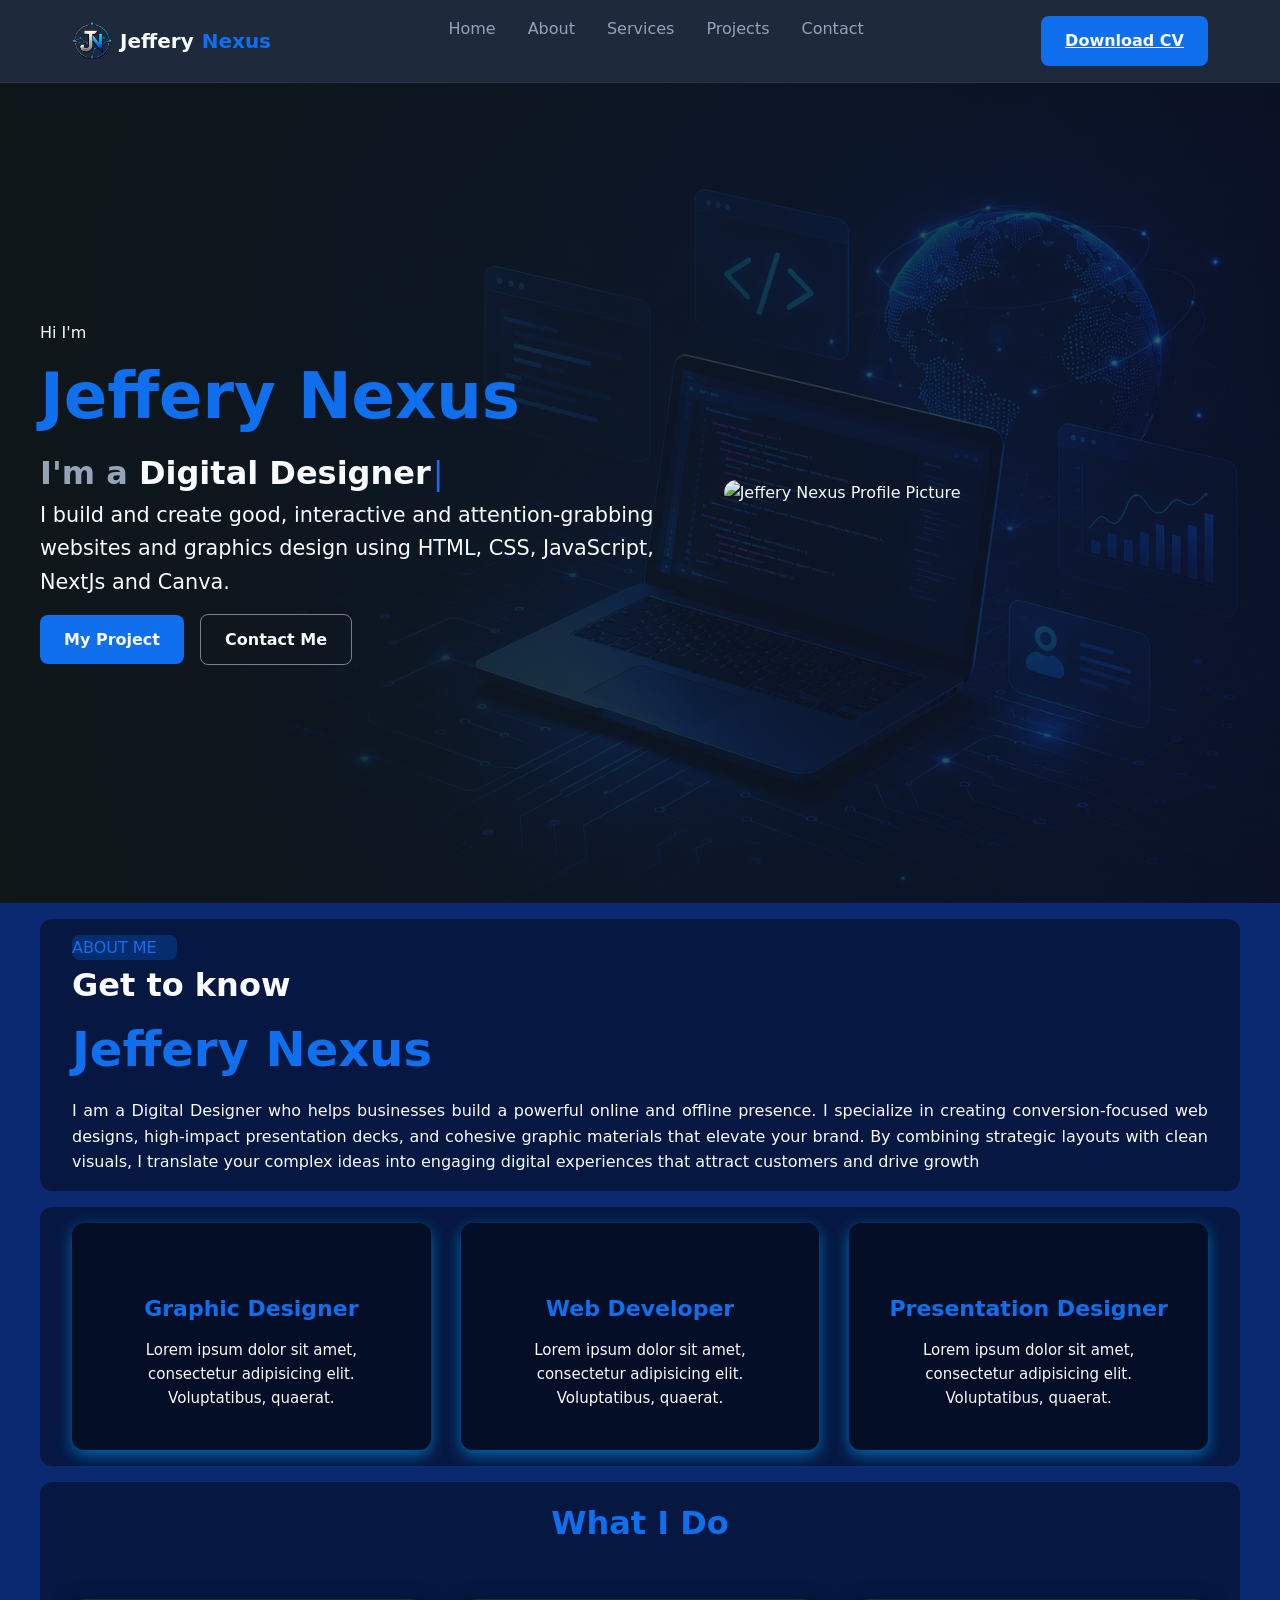
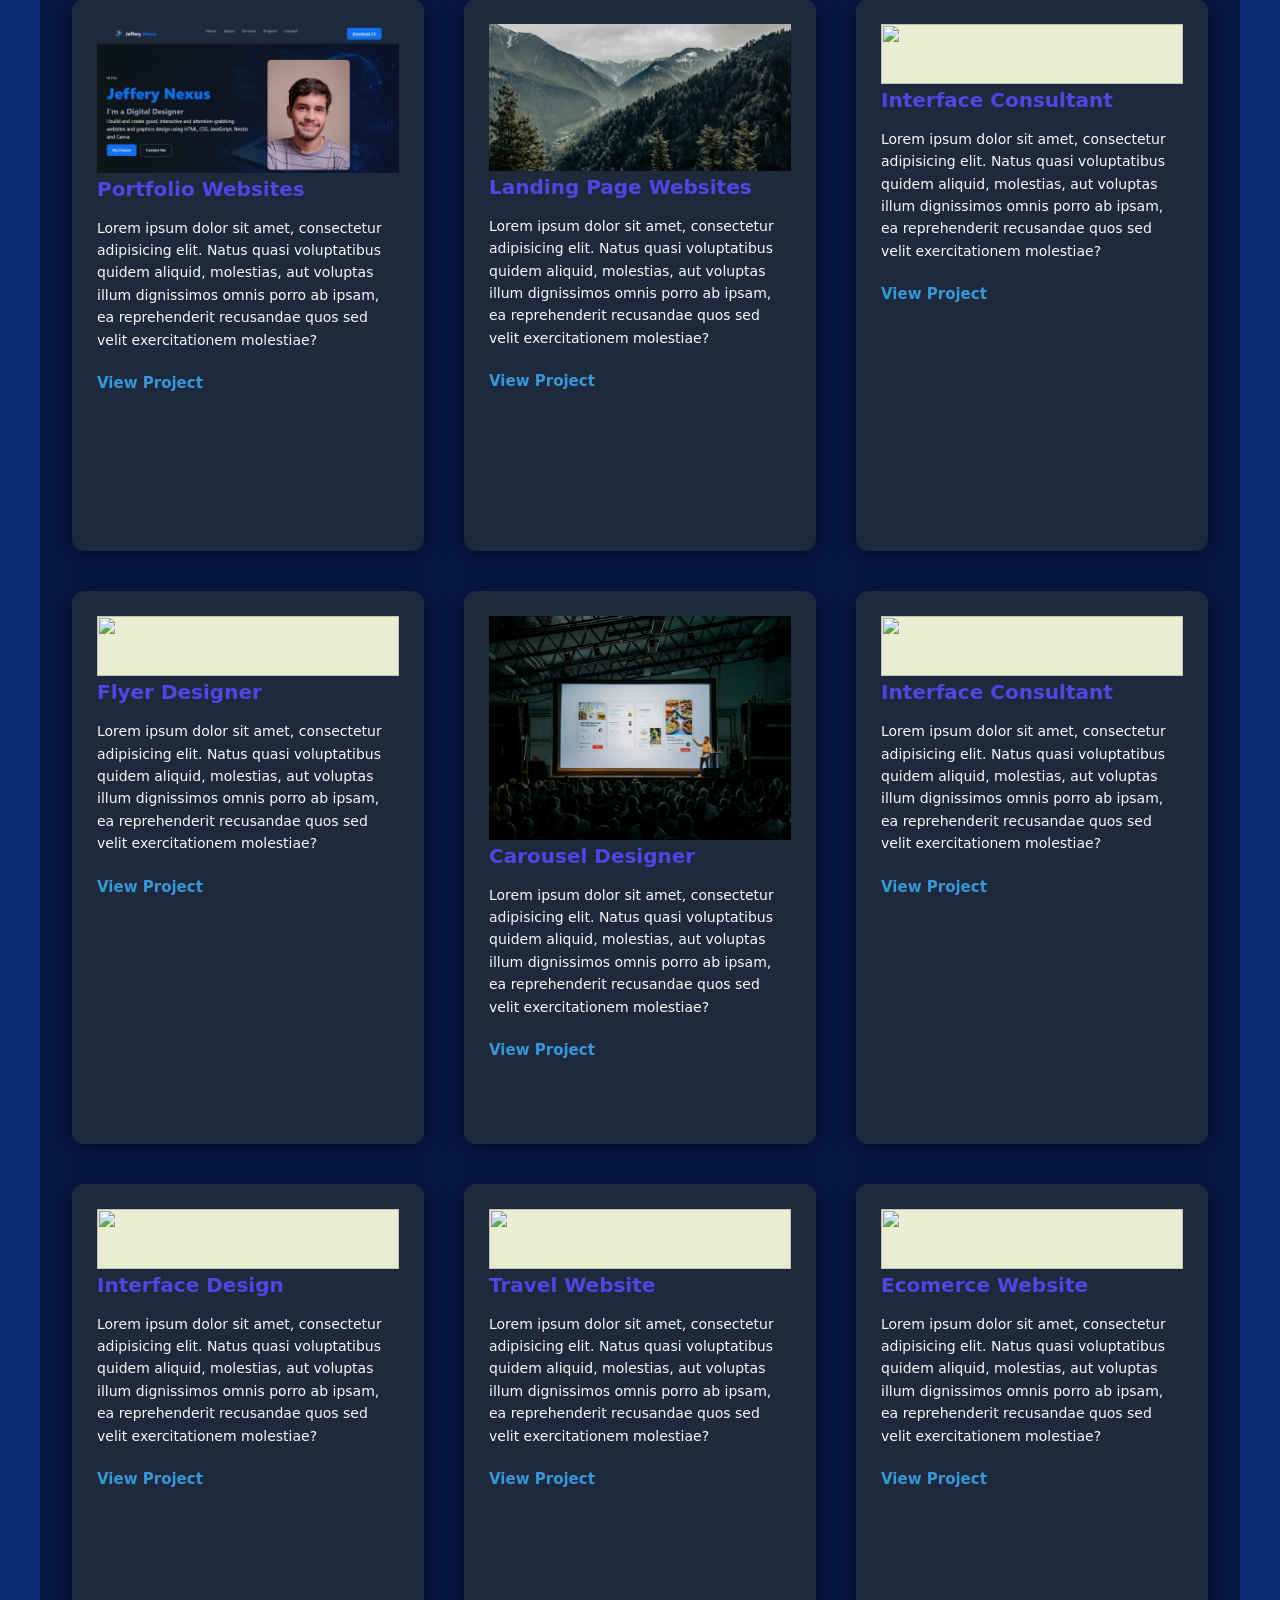
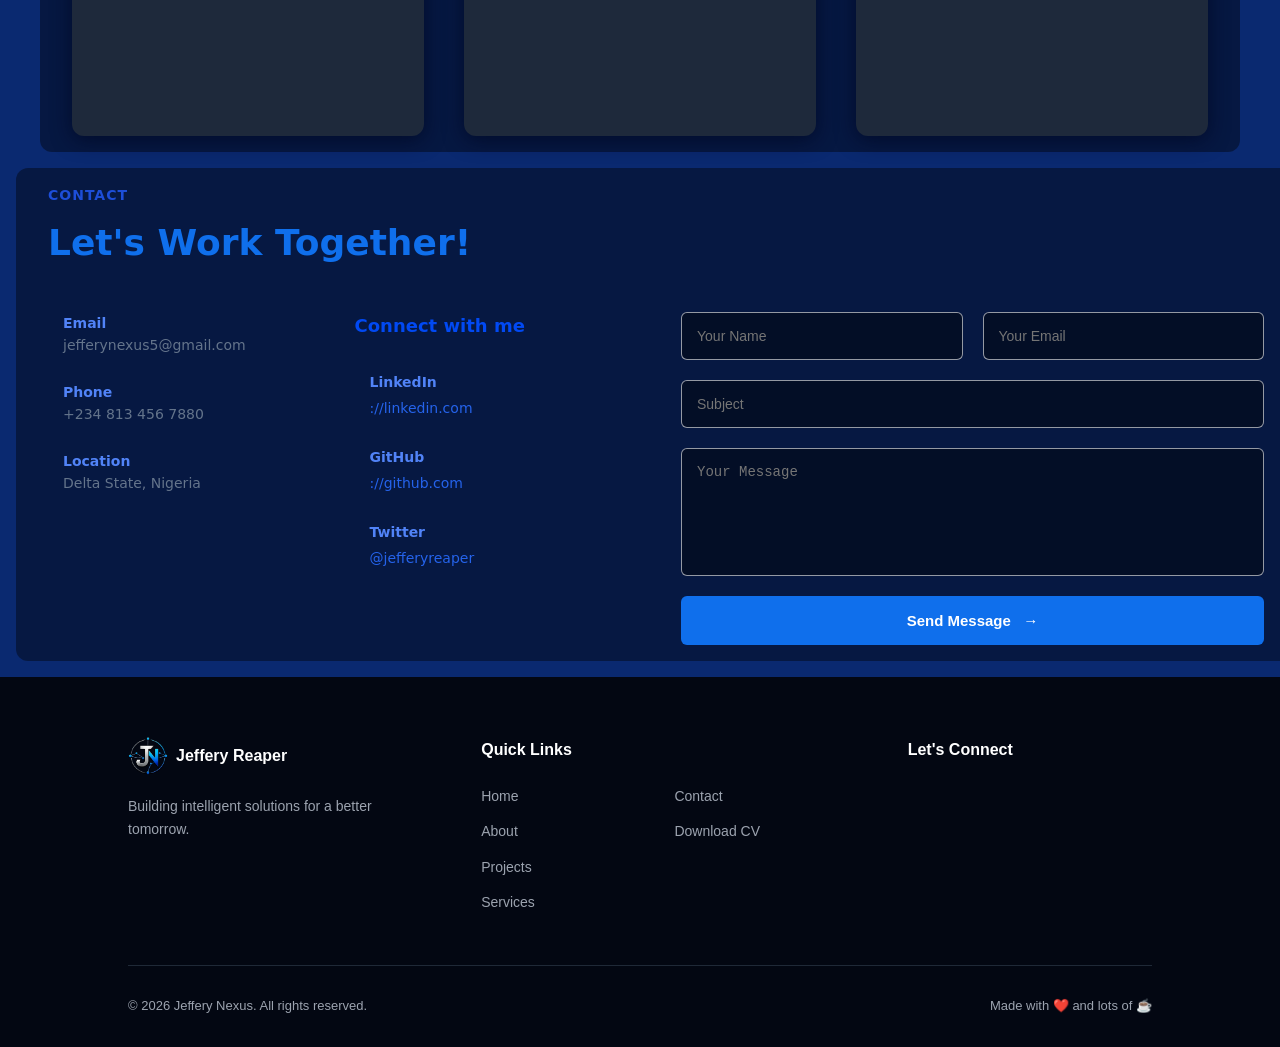
==== index.html @ 014e84b9 "Revise index.html with updated content and structure Updated the content of the index.html file to e" ====
<!DOCTYPE html>
<html lang="en">
<head>
    <meta charset="UTF-8">
    <meta name="viewport" content="width=device-width, initial-scale=1.0">
    <title>Jeffery Nexus</title>
        <link rel="stylesheet" href="https://cdnjs.cloudflare.com/ajax/libs/font-awesome/7.3.0/css/all.min.css
">
<link rel="stylesheet" href="style.css">
</head>
<body>
    <header>
        <div class="header-container">
        <div class="logo">
            <img src="img/logo1.png" alt="LOGO">Jeffery <span>Nexus</span>
        </div>
             <!-- Mobile Menu Toggle Button Trigger -->
            <button class="menu-toggle" id="menuToggle" aria-label="Toggle Navigation Menu">
                <i class="fa-solid fa-bars"></i>
            </button>
        <nav class="nav-wrapper" id="navWrapper">
            <ul class="nav-link">
                <li><a href="#hero">Home</a></li>
                <li><a href="#about">About</a></li>
                <li><a href="#service">Services</a></li>
                <li><a href="#projects">Projects</a></li>
                <li><a href="#contact">Contact</a></li>
            </ul>   
        </nav>
            <a href="#" class="cv">Download CV </a>
        </div>     
            
            
    </header>
    <main>
        <section class="hero-section" id="hero">
        <div class="hero-grid-container">
            <!-- LEFT SIDE: TEXT CONTENT -->
            <div class="hero-text-content">
            <span class="intro">Hi I'm</span> 
            <h1 class="author-name">Jeffery Nexus </h1>
            <h2 class="Profession">I'm a <span id="typewriter"></span><span class="cursor">|</span></h2>
            <p>I build and create good, interactive and attention-grabbing websites and graphics design using HTML, CSS, JavaScript, NextJs and Canva.</p>
        
    
            <!-- BUTTONS FOR CTA NAVIGATION -->
             <div class="hero-buttons">
             <a href="#projects"  class="btn btn-project">My Project</a>
             <a href="#contact"  class="btn btn-contact">Contact Me</a>
             </div></div>
            <!-- RIGHT SIDE: TEXT CONTENT -->

             <div class="hero-card">
                <img src="https://images.unsplash.com/photo-1719558027617-487090316845?q=80&w=580&auto=format&fit=crop&ixlib=rb-4.1.0&ixid=M3wxMjA3fDB8MHxwaG90by1wYWdlfHx8fGVufDB8fHx8fA%3D%3D" alt="Jeffery Nexus Profile Picture">
             </div>

        </div>
    </section>
        <section class="about" id="about">
            <div class="line">
            <span class="tag"><i class="fa-regular fa-user"></i>ABOUT ME</span></div>
            <h2 class="section-title">Get to know <br><span>Jeffery Nexus</span></h2>
            <p>I am a Digital Designer who helps businesses build a powerful online and offline presence. I specialize in creating conversion-focused web designs, high-impact presentation decks, and cohesive graphic materials that elevate your brand. By combining strategic layouts with clean visuals, I translate your complex ideas into engaging digital experiences that attract customers and drive growth</p>
        </section>

        <section class="services" id="service">
            <div class="service-container">
                <article class="service-card">
                    <i class="fa-solid fa-palette"></i>
                    <h3>Graphic Designer</h3>
                    <p>Lorem ipsum dolor sit amet, consectetur adipisicing elit. Voluptatibus, quaerat.</p>
                </article>
                <article class="service-card">
                    <i class="fa-solid fa-laptop-code"></i>
                    <h3>Web Developer</h3>
                    <p>Lorem ipsum dolor sit amet, consectetur adipisicing elit. Voluptatibus, quaerat.</p>
                </article>
                <article class="service-card">
                    <i class="fa-solid fa-file-powerpoint"></i>
                    <h3>Presentation Designer</h3>
                    <p>Lorem ipsum dolor sit amet, consectetur adipisicing elit. Voluptatibus, quaerat.</p>
                </article>
            </div>
        </section>
        <section class="project" id="projects">
            <h3 class="title">What I Do</h3>
            <div class="project-grid">
                <article class="card">
                    <div class="card-content">
                        <figure>
                            <img src="img/Screenshot 2026-07-24 133349.png" alt="presntaiton">
                        </figure>
                        <h3 class="content-title">Portfolio Websites</h3>
                        <p>Lorem ipsum dolor sit amet, consectetur adipisicing elit. Natus quasi voluptatibus quidem aliquid, molestias, aut voluptas illum dignissimos omnis porro ab ipsam, ea reprehenderit recusandae quos sed velit exercitationem molestiae?</p>
                        <a href="#">View Project</a>     
               
                </article>
                <article class="card">
                       <div class="card-content">
                        <figure>
                            <img src="img/mountain.jpg" alt="">
                        </figure>
                        <h3 class="content-title">Landing Page Websites</h3>
                        <p>Lorem ipsum dolor sit amet, consectetur adipisicing elit. Natus quasi voluptatibus quidem aliquid, molestias, aut voluptas illum dignissimos omnis porro ab ipsam, ea reprehenderit recusandae quos sed velit exercitationem molestiae?</p>
                        <a href="#">View Project</a>     
               </div>
                </article>
                <article class="card">
                       <div class="card-content">
                        <figure>
                            <img src="https://images.unsplash.com/photo-1553877522-43269d4ea984?q=80&w=1170&auto=format&fit=crop&ixlib=rb-4.1.0&ixid=M3wxMjA3fDB8MHxwaG90by1wYWdlfHx8fGVufDB8fHx8fA%3D%3D" alt="">
                        </figure>
                        <h3 class="content-title">Interface Consultant</h3>
                        <p>Lorem ipsum dolor sit amet, consectetur adipisicing elit. Natus quasi voluptatibus quidem aliquid, molestias, aut voluptas illum dignissimos omnis porro ab ipsam, ea reprehenderit recusandae quos sed velit exercitationem molestiae?</p>
                        <a href="#">View Project</a>     
               </div>
               </article>
                <article class="card">
                       <div class="card-content">
                        <figure>
                            <img src="https://images.unsplash.com/photo-1695634621295-8f83685a35bb?q=80&w=1170&auto=format&fit=crop&ixlib=rb-4.1.0&ixid=M3wxMjA3fDB8MHxwaG90by1wYWdlfHx8fGVufDB8fHx8fA%3D%3D" alt="">
                        </figure>
                        <h3 class="content-title">Flyer Designer</h3>
                        <p>Lorem ipsum dolor sit amet, consectetur adipisicing elit. Natus quasi voluptatibus quidem aliquid, molestias, aut voluptas illum dignissimos omnis porro ab ipsam, ea reprehenderit recusandae quos sed velit exercitationem molestiae?</p>
                        <a href="#">View Project</a>     
               </div>
               </article>
                <article class="card">
                       <div class="card-content">
                        <figure>
                            <img src="img/presentation.jpg" alt="">
                        </figure>
                        <h3 class="content-title">Carousel Designer</h3>
                        <p>Lorem ipsum dolor sit amet, consectetur adipisicing elit. Natus quasi voluptatibus quidem aliquid, molestias, aut voluptas illum dignissimos omnis porro ab ipsam, ea reprehenderit recusandae quos sed velit exercitationem molestiae?</p>
                        <a href="#">View Project</a>     
               </div>
               </article>
                <article class="card">
                       <div class="card-content">
                        <figure>
                            <img src="https://images.unsplash.com/photo-1559028012-481c04fa702d?q=80&w=736&auto=format&fit=crop&ixlib=rb-4.1.0&ixid=M3wxMjA3fDB8MHxwaG90by1wYWdlfHx8fGVufDB8fHx8fA%3D%3D" alt="">
                        </figure>
                        <h3 class="content-title">Interface Consultant</h3>
                        <p>Lorem ipsum dolor sit amet, consectetur adipisicing elit. Natus quasi voluptatibus quidem aliquid, molestias, aut voluptas illum dignissimos omnis porro ab ipsam, ea reprehenderit recusandae quos sed velit exercitationem molestiae?</p>
                        <a href="#">View Project</a>     
               </div>
               </article>
                <article class="card">
                       <div class="card-content">
                        <figure>
                            <img src="https://images.unsplash.com/photo-1559028012-481c04fa702d?q=80&w=736&auto=format&fit=crop&ixlib=rb-4.1.0&ixid=M3wxMjA3fDB8MHxwaG90by1wYWdlfHx8fGVufDB8fHx8fA%3D%3D" alt="">
                        </figure>
                        <h3 class="content-title">Interface Design</h3>
                        <p>Lorem ipsum dolor sit amet, consectetur adipisicing elit. Natus quasi voluptatibus quidem aliquid, molestias, aut voluptas illum dignissimos omnis porro ab ipsam, ea reprehenderit recusandae quos sed velit exercitationem molestiae?</p>
                        <a href="#">View Project</a>     
               </div>
               </article>
                <article class="card">
                       <div class="card-content">
                        <figure>
                            <img src="https://images.unsplash.com/photo-1501785888041-af3ef285b470?q=80&w=1170&auto=format&fit=crop&ixlib=rb-4.1.0&ixid=M3wxMjA3fDB8MHxwaG90by1wYWdlfHx8fGVufDB8fHx8fA%3D%3D" alt="">
                        </figure>
                        <h3 class="content-title">Travel Website</h3>
                        <p>Lorem ipsum dolor sit amet, consectetur adipisicing elit. Natus quasi voluptatibus quidem aliquid, molestias, aut voluptas illum dignissimos omnis porro ab ipsam, ea reprehenderit recusandae quos sed velit exercitationem molestiae?</p>
                        <a href="#">View Project</a>                   
                </div>
                </article>
                <article class="card">
                       <div class="card-content">
                        <figure>
                            <img src="https://images.unsplash.com/photo-1460925895917-afdab827c52f?q=80&w=815&auto=format&fit=crop&ixlib=rb-4.1.0&ixid=M3wxMjA3fDB8MHxwaG90by1wYWdlfHx8fGVufDB8fHx8fA%3D%3D" alt="">
                        </figure>
                        <h3 class="content-title">Ecomerce Website</h3>
                        <p>Lorem ipsum dolor sit amet, consectetur adipisicing elit. Natus quasi voluptatibus quidem aliquid, molestias, aut voluptas illum dignissimos omnis porro ab ipsam, ea reprehenderit recusandae quos sed velit exercitationem molestiae?</p>
                        <a href="#">View Project</a>     

</div>
                </article>
            </div>
        </section>

<!-- CONTACT SECTION -->
<section class="contact" id="contact">
    <div class="section-header">
        <span class="tag">CONTACT</span>
        <h2 class="section-title">Let's Work Together!</h2>
    </div>
    
    <div class="contact-grid-container">
        <!-- Left Side: Informational Blocks Matrix -->
        <div class="contact-info-grid">
            
            <!-- Column 1: Direct Channels -->
            <div class="info-column">
                <div class="info-block">
                    <i class="fa-solid fa-envelope"></i>
                    <div>
                        <h4>Email</h4>
                        <p>jefferynexus5@gmail.com</p>
                    </div>
                </div>
                <div class="info-block">
                    <i class="fa-solid fa-phone"></i>
                    <div>
                        <h4>Phone</h4>
                        <p>+234 813 456 7880</p>
                    </div>
                </div>
                <div class="info-block">
                    <i class="fa-solid fa-location-dot"></i>
                    <div>
                        <h4>Location</h4>
                        <p>Delta State, Nigeria</p>
                    </div>
                </div>
            </div>

            <!-- Column 2: Social Media Tracks -->
            <div class="info-column">
                <h3 class="cwm">Connect with me</h3>
                
                <div class="socials">
                    <i class="fa-brands fa-linkedin"></i>
                    <div>
                        <h4>LinkedIn</h4>
                        <a href="#">://linkedin.com</a>
                    </div>
                </div>
                <div class="socials">
                    <i class="fa-brands fa-github"></i>
                    <div>
                        <h4>GitHub</h4>
                        <a href="#">://github.com</a>
                    </div>
                </div>
                <div class="socials">
                    <i class="fa-brands fa-x-twitter"></i>
                    <div>
                        <h4>Twitter</h4>
                        <a href="#">@jefferyreaper</a>
                    </div>
                </div>
            </div>

        </div>

        <!-- Right Side: Contact Form Grid -->
        <form class="contact-form" action="">
            <div class="form-row-half">
                <input type="text" placeholder="Your Name" required>
                <input type="email" placeholder="Your Email" required>
            </div>
            <input type="text" placeholder="Subject" required>
            <textarea name="message" rows="6" placeholder="Your Message" required></textarea>
            <button type="submit" class="send-btn">Send Message &nbsp; →</button>
        </form>
    </div>
</section>
    </main>
<footer class="main-footer">
    <div class="footer-container">
        
        <!-- Footer Column 1: Branding -->
        <div class="footer-col branding">
            <h3 class="footer-logo"><img src="img/logo1.png" alt=""> Jeffery Reaper</h3>
            <p>Building intelligent solutions for a better tomorrow.</p>
        </div>

        <!-- Footer Column 2: Internal Quick Links Grid Map -->
        <div class="footer-col links">
            <h3>Quick Links</h3>
            <div class="links-grid">
                <ul>
                    <li><a href="#hero">Home</a></li>
                    <li><a href="#about">About</a></li>
                    <li><a href="#projects">Projects</a></li>
                    <li><a href="#service">Services</a></li>
                </ul>
                <ul>
  
                    <li><a href="#contact">Contact</a></li>
                    <li><a href="#cv">Download CV</a></li>
                </ul>
            </div>
        </div>

        <!-- Footer Column 3: Let's Connect Social Cluster -->
        <div class="footer-col connect">
            <h3>Let's Connect</h3>
            <div class="footer-socials">
                <a href="#"><i class="fa-brands fa-github"></i></a>
                <a href="#"><i class="fa-brands fa-linkedin"></i></a>
                <a href="#"><i class="fa-brands fa-x-twitter"></i></a>
                <a href="#"><i class="fa-brands fa-instagram"></i></a>
            </div>
        </div>

    </div>

    <!-- Footer Copyright Bottom Banner -->
    <div class="footer-bottom">
        <p>&copy; 2026 Jeffery Nexus. All rights reserved.</p>
        <p>Made with <span class="heart">❤️</span> and lots of <span class="coffee">☕</span></p>
    </div>
</footer>
     <script src="script.js" defer></script>
</body>
</html>
---- style.css ----
@import url('https://fonts.googleapis.com/css2?family=Open+Sans:ital,wght@0,300..800;1,300..800&family=Orbitron:wght@400..900&family=Playwrite+NZ+Basic:wght@100..400&display=swap');
:root{
 /* Colors (Neutral background, card surfaces, and a vibrant primary accent) */
    --bg-color: #0a2970;        /* Deep modern slate background */
    --card-bg: #1e293b;         /* Slightly lighter slate for cards & containers */
    --text-main: #f8fafc;       /* Crisp white/off-white for headings */
    --text-muted: #94a3b8;      /* Muted gray for body text */
    --primary: #0f6fec;         /* Vibrant indigo accent for buttons & links */
    --primary-hover: #4f46e5;   /* Darker indigo when hovering */
    --accent: #22c55e;          /* Success green for feedback states */
    
    /* Borders & Shadows */
    --radius-sm: 8px;
    --radius-md: 12px;
    --radius-lg: 16px;
    --shadow-subtle: 0 4px 6px -1px rgb(0 0 0 / 0.1), 0 2px 4px -2px rgb(0 0 0 / 0.1);
    --shadow-lg: 0 20px 25px -5px rgb(0 0 0 / 0.3), 0 8px 10px -6px rgb(0 0 0 / 0.3);

    /* Typography */
    --font-sans: system-ui, -apple-system, BlinkMacSystemFont, 'Segoe UI', Roboto, Oxygen, Ubuntu, Cantarell, sans-serif;
}
* {
    box-sizing: border-box;
    margin: 0;
    padding: 0;
}

html {
    scroll-behavior: smooth; /* Makes clicking nav links scroll smoothly down the page */
}

body {
    background-color: var(--bg-color);
    color: var(--text-main);
    font-family: var(--font-sans);
    line-height: 1.6;

}
header{
    background-color: var(--card-bg);
    border-bottom: 1px solid rgba(255, 255, 255, 0.05);
    position: sticky;
    top: 0;
    z-index: 1000;
}

.header-container{
    max-width: 1200px;
    margin: 0 auto;
    padding: 1rem 2rem;
    display: flex;
    justify-content: space-between;
}
.logo{
    display: flex;
    align-items: center;
    gap: 0.5rem;
    font-weight: 700;
    font-size: 1.25rem;
    color: var(--text-main);
    text-decoration: none;
}
.logo span{
    color: var(--primary);
}
.logo img{
    width: 40px;
    height: auto;
}

/* NAVIGATION LINKS*/
.nav-link{
    display: flex;
    list-style: none;
    gap: 2rem;
}
.nav-link a{
    color: var(--text-muted);
    text-decoration: none;
    font-weight: 500;
    transition: color 0.2s ease;
}
.nav-link a:hover {
    color: var(--text-main);
}
.menu-toggle {
    display: none;
    background: none;
    border: none;
    color: var(--text-main);
    font-size: 1.5rem;
    cursor: pointer;
}

.cv, .btn{
    display: inlline-flex;
    align-items: center;
    justify-content: center;
    background-color: var(--primary);
    color: var(--text-main);
    font-weight: 600;
    padding: 0.75rem 1.5rem;
    border-radius: var(--radius-sm);
    border: none;
    cursor: pointer;
    transition: background-color 0.2s ease;

}
.btn a{
    text-decoration: none;
}
.cv:hover, .btn:hover{
    background-color: var(--primary-hover);
}
.cv:active, .btn:active{
    transform: scale(0.98);
}

.hero-section{
    position: relative;
    padding: 6rem 2rem;
    max-width: 100%;
    min-height: calc(100vh - 80px);
    width: 100%;
    display: flex;
    align-items: center;
    justify-content: center;
    background-image: linear-gradient(to right, rgba(15, 23, 24, 0.95),
    rgba(15, 23, 42, 0.7)),url(/img/file_000000007c8071f4ab985bf1a651b1d1.png);
    background-size: cover;
    background-position: center right;
    background-repeat: no-repeat;
}
.hero-grid-container{
    max-width: 1200px;
    display: grid;
    grid-template-columns: 1.2fr 1fr;
    gap: 4rem;
    align-items: center;
    width: 100%;
    z-index: 1;
}

.hero-card img{
    width: 100%;
    max-width: 350px;
    height: auto;
    border-radius: var(--radius-lg);
    object-fit: cover;
}
/* .hero-content{
    pad
} */

.hero-text-content .intro{
    
    font-size: 1rem;
}
.hero-text-content h1{
    color: var(--primary);
    font-size: 4rem;
    font-weight: 900;
}
.hero-text-content h2{
    color: var(--text-muted);
    font-size: 2rem;
}
.hero-text-content p{
    color: var(--text-main);
    font-size: 1.3rem;
    margin-bottom: 15px;
}
.hero-buttons{
    display: flex;
    align-items: center;
    gap: 1rem;
} 
.hero-buttons .btn{
    text-decoration: none;
}
.btn-contact{
    background-color: transparent;
    border: 1px solid rgba(255, 255, 255, 0.45);
}
/* TYPEWRITER ELEMENT STYLE HOOKS */
#typewriter {
    color: var(--text-main);
    font-weight: 700;
}

.cursor {
    color: var(--primary);
    font-weight: 400;
    margin-left: 2px;
    animation: blink 0.7s infinite;
}

@keyframes blink {
    0%, 100% { opacity: 1; }
    50% { opacity: 0; }
}

.about{

    /* FIX 1: Use max-width with calc to safely subtract margins on mobile, preventing overflow */
    width: calc(100% - 2rem); 
    max-width: 1200px;
    
    /* FIX 2: Changed from '1rem' to '1rem auto' to center the section on desktop screens */
    margin: 1rem auto; 
    
    /* Removed 'justify-content: center' because it has no effect on standard block elements */
    padding: 1rem 2rem;
    background-color: rgba(0, 0, 0, 0.411);
    border-radius: var(--radius-md);
    position: relative;


}
.line{
    background-color: #046df742;
    width: 105px;
    justify-content: center;
    border-radius: var(--radius-sm);
}
.about .tag
{
    color: var(--primary);
    display: inline;
    position: relative;
    gap: 10px;
    align-items: center;
    text-align: center;
    font-weight: 500;
}
.section-title{
    margin-bottom: 10px;
    font-size: 2rem;
    font-weight: 800;
}
.section-title span{
    color: var(--primary);
    font-size: 3rem;
}
.about p{
    text-align: justify;
}
/* 1. Services Section Container Box */
.services {
    /* FIX 1: Use max-width with calc to safely subtract margins on mobile, preventing overflow */
    width: calc(100% - 2rem); 
    max-width: 1200px;
    
    /* FIX 2: Changed from '1rem' to '1rem auto' to center the section on desktop screens */
    margin: 1rem auto; 
    
    /* Removed 'justify-content: center' because it has no effect on standard block elements */
    padding: 1rem 2rem;
    background-color: rgba(0, 0, 0, 0.411);
    border-radius: var(--radius-md);
    position: relative;
}


/* 2. CSS Grid Container Configuration */
.service-container {
    display: grid;
    /* Automatically builds 3 columns, dropping down to minimum 280px widths */
    grid-template-columns: repeat(auto-fit, minmax(280px, 1fr));
    gap: 30px; /* Spacious uniform separation gutter between grid cells */
    max-width: 1200px;
    margin: 0 auto; /* Centers the whole grid section block horizontally */
}

/* 3. Individual Service Card Track Cell Styling */
.service-card {
    background-color: rgba(0, 0, 0, 0.411);
    padding: 40px 30px;
    border-radius: 12px;
    text-align: center;
    box-shadow: 0 5px 15px rgba(0, 162, 255, 0.575); /* Soft, modern element depth shadow */
    transition: transform 0.3s ease, box-shadow 0.3s ease;
}

/* Elevates card smoothly on focus/cursor presence */
.service-card:hover {
    transform: translateY(-8px);
    box-shadow: 0 10px 25px rgba(0, 0, 0, 0.1);
}

/* 4. FontAwesome Vector Icon Styling Inside Grid Cell */
.service-card i {
    font-size: 40px;
    color: #3498db; /* Elegant professional blue brand color */
    margin-bottom: 20px;
    display: inline-block;
}

/* 5. Typography Formatting Inside Grid Elements */
.service-card h3 {
    font-size: 22px;
    color: var(--primary);
    margin-bottom: 12px;
    font-weight: 600;
}

.service-card p {
    font-size: 15px;
    color: var(--text-main);
    line-height: 1.6;
}

/* 1. Main Project Section Layout wrapper */
.project {

    /* FIX 1: Use max-width with calc to safely subtract margins on mobile, preventing overflow */
    width: calc(100% - 2rem); 
    max-width: 1200px;
    
    /* FIX 2: Changed from '1rem' to '1rem auto' to center the section on desktop screens */
    margin: 1rem auto; 
    
    /* Removed 'justify-content: center' because it has no effect on standard block elements */
    padding: 1rem 2rem;
    background-color: rgba(0, 0, 0, 0.411);
    border-radius: var(--radius-md);
    position: relative;

}

/* 2. Main Title Text Frame */
.project .title {
    font-size: 32px;
    color: var(--primary);
    text-align: center;
    margin-bottom: 50px;
    position: relative;
}

/* 3. The 3-Column Image Grid Blueprints */
.project-grid {
    display: grid;
    /* Arranges a flawless 3-column matrix that auto-fits down to mobile widths */
    grid-template-columns: repeat(auto-fit, minmax(280px, 1fr));
    gap: 40px; 
}

/* 4. Structural Grid Card Frame */
.card {
    background-color: var(--card-bg);
    border-radius: 12px;
    overflow: hidden; /* Clips image corners neatly to the card container framework */
    box-shadow: 0 4px 20px rgba(1, 9, 37, 0.808);
    transition: transform 0.3s ease, box-shadow 0.3s ease;
}

.card:hover {
    transform: translateY(-8px);
    box-shadow: 0 12px 30px rgba(0, 162, 255, 0.575);
}

/* 5. Image & Media Box Styling */
.card figure {
    width: 100%;
    height: 280px; /* Gives all placeholder images a locked uniform dimension footprint */
    background-color: #eaedd0; /* Clean fall-back colored frame till links are inserted */
    margin: 0;
    /* overflow: hidden; */
}

.card figure img {
    width: 100%;
    height: 100%;
    object-fit: cover; /* Keeps imagery from warping or stretching disproportionately */
}

/* 6. Content Alignment Elements Block */
.card-content {
    padding: 25px;
    display: flex;
    flex-direction: column;
    height: calc(100% - 220px); /* Subtracts image framework block height constraints */
}

.card-content .content-title {
    font-size: 20px;
    color: var(--primary-hover);
    margin-bottom: 12px;
}

.card-content p {
    font-size: 14px;
    color: var(--text-main);
    line-height: 1.6;
    margin-bottom: 20px;
    flex-grow: 1; /* Pushes the 'View Project' CTA links down cleanly into uniform alignments */
}

/* 7. Anchor CTA Link Formatting Rules */
.card-content a {
    display: inline-block;
    color: #3498db;
    text-decoration: none;
    font-weight: 600;
    font-size: 15px;
    align-self: flex-start;
    transition: color 0.2s ease, padding-left 0.2s ease;
}

.card-content a:hover {
    color: #1abc9c;
    padding-left: 5px; /* Subtle modern anchor slider shift animations on cursor hover */
}

/* ==========================================================================
   CONTACT SECTION LAYOUT BLUEPRINTS (CSS GRID)
   ========================================================================== */
.contact {
    width: 100%;
    padding: 1rem 2rem;
    background-color: rgba(0, 0, 0, 0.411);
    border-radius: var(--radius-md);
    justify-content: center;
    position: relative;
    margin: 1rem;
}

.section-header {
    margin-bottom: 40px;
}

.section-header .tag {
    color: #1d4ed8; /* Blue brand marker tag */
    font-weight: 700;
    font-size: 14px;
    letter-spacing: 1px;
    display: block;
    margin-bottom: 8px;
}

.section-header .section-title {
    font-size: 36px;
    color: var(--primary);
    font-weight: 700;
}

/* Base Two-Column Contact Split Grid */
.contact-grid-container {
    display: grid;
    grid-template-columns: 1fr 1fr;
    gap: 50px;
    align-items: start;
}

/* Left Informational Content Track Layout matrix */
.contact-info-grid {
    display: grid;
    grid-template-columns: 1fr 1fr;
    gap: 30px;
}

.info-column {
    display: flex;
    flex-direction: column;
    gap: 25px;
}

.info-column .cwm {
    font-size: 18px;
    color: #0149f3;
    font-weight: 600;
    margin-bottom: 5px;
}

/* Individual info block row item styles */
.info-block, .socials {
    display: grid;
    grid-template-columns: auto 1fr;
    gap: 15px;
    align-items: start;
}

.info-block i, .socials i {
    font-size: 18px;
    color: #1d4ed8;
    margin-top: 3px;
}

.info-block h4, .socials h4 {
    font-size: 14px;
    color: #5183f7;
    font-weight: 600;
    margin-bottom: 2px;
}

.info-block p, .socials a {
    font-size: 14px;
    color: #64748b;
    text-decoration: none;
    line-height: 1.4;
}

.socials a {
    color: #2563eb;
    word-break: break-all;
}

/* Right Side Contact Form Box Styling Rules */
.contact-form {
    display: grid;
    gap: 20px;
}

/* Handles Name and Email running next to each other */
.form-row-half {
    display: grid;
    grid-template-columns: 1fr 1fr;
    gap: 20px;
}

.contact-form input, 
.contact-form textarea {
    width: 100%;
    padding: 15px;
    border: 1px solid rgba(255, 255, 255, 0.575);
    border-radius: 6px;
    background-color: rgba(0, 0, 0, 0.411);
    font-size: 14px;
    color: #8d99af;
    outline: none;
    transition: border-color 0.2s;
}

.contact-form input:focus, 
.contact-form textarea:focus {
    border-color: #2563eb;
}

.contact-form textarea {
    resize: none;
}

/* Dynamic Primary Accent Interaction Action Button CSS Track */
.send-btn {
    background-color: var(--primary);
    color: #ffffff;
    border: none;
    padding: 16px;
    font-size: 15px;
    font-weight: 600;
    border-radius: 6px;
    cursor: pointer;
    transition: background-color 0.2s;
}

.send-btn:hover {
    background-color: var(--primary-hover);
}


/* ==========================================================================
   DARK MODERN FOOTER MATRIX BLUEPRINT
   ========================================================================== */
.main-footer {
    background-color: #030712; /* Rich dark backdrop */
    color: #9ca3af;
    padding: 60px 10% 30px 10%;
    font-family: 'Segoe UI', Tahoma, Geneva, Verdana, sans-serif;
}

/* 3-Column Top Footer Component Block Grid Layout */
.footer-container {
    display: grid;
    grid-template-columns: 1.2fr 1.5fr 1fr;
    gap: 60px;
    border-bottom: 1px solid #1f2937;
    padding-bottom: 40px;
}

.footer-col h3 {
    color: #ffffff;
    font-size: 16px;
    font-weight: 600;
    margin-bottom: 20px;
}

/* Branding Content Block Styles */
.footer-logo {
    display: flex;
    align-items: center;
    gap: 0.5rem;
    font-weight: 700;
    font-size: 1.5rem;
    color: var(--text-main);
    text-decoration: none;

}

.footer-logo img {
    width: 40px;
    height: auto;
}

.branding p {
    font-size: 14px;
    line-height: 1.6;
    max-width: 250px;
}

/* Quick links split layout grid column framework block tracking */
.links-grid {
    display: grid;
    grid-template-columns: 1fr 1fr;
    gap: 20px;
}

.links-grid ul {
    list-style: none;
    padding: 0;
    margin: 0;
}

.links-grid li {
    margin-bottom: 10px;
}

.links-grid a {
    color: #9ca3af;
    text-decoration: none;
    font-size: 14px;
    transition: color 0.2s;
}

.links-grid a:hover {
    color: #ffffff;
}

/* Social link buttons cluster rules spacing layout components tracking */
.footer-socials {
    display: flex;
    gap: 20px;
}

.footer-socials a {
    color: #9ca3af;
    font-size: 20px;
    transition: color 0.2s;
}

.footer-socials a:hover {
    color: #ffffff;
}

/* Bottom copyrights section text ribbon design styles */
.footer-bottom {
    display: flex;
    justify-content: space-between;
    align-items: center;
    padding-top: 30px;
    font-size: 13px;
}

.footer-bottom .heart {
    color: #ef4444;
}


/* ==========================================================================
   RESPONSIVE LAYOUT OVERRIDES (MEDIA QUERIES)
   ========================================================================== */
/* ==========================================================================
   CLEANED & UNIFIED RESPONSIVE BREAKPOINTS
   ========================================================================== */

/* 1. TABLETS AND SMALL DESKTOPS (1024px and down) */
@media (max-width: 1024px) {
    .hero-grid-container {
        gap: 2rem;
        grid-template-columns: 1.1fr 1fr;
    }

    .hero-text-content h1 {
        font-size: 3rem;
    }

    .hero-text-content h2 {
        font-size: 1.75rem;
    }
}

/* 2. MEDIUM TABLETS & LARGE MOBILE PHONES (968px and down) */
@media (max-width: 968px) {
    .contact-grid-container {
        grid-template-columns: 1fr; /* Stacks contact form below details cards */
        gap: 40px;
    }
}

/* 3. MOBILE DEVICES / PORTRAIT MODE (768px and down) */
@media (max-width: 768px) {
    /* Header, Logo, and Layout Padding Adjustments */
    .header-container {
        padding: 1rem;
    }

    .cv { 
        display: none; /* Safely hides desktop layout button track */
    } 
    
    .menu-toggle { 
        display: block; /* Reveals structural vector mobile burger trigger button */
    }

    /* Fixed Navigation Drawer Wrapper Configuration */
    .nav-wrapper {
        position: absolute;
        top: 100%;
        left: 0;
        width: 100%;
        background-color: var(--card-bg);
        display: none; /* Keeps mobile panel hidden until JavaScript inserts active tag */
        padding: 2rem;
        border-bottom: 1px solid rgba(255, 255, 255, 0.1);
        box-shadow: var(--shadow-lg);
    }

    /* Fixed: Displays nav structure cleanly when hamburger script toggles class active */
    .nav-wrapper.active { 
        display: block; 
    }
    
    /* Fixed: Replaced display: none with column flow to make mobile layout list look natural */
    .nav-link {
        display: flex;
        flex-direction: column; 
        align-items: center;
        gap: 1.5rem;
        padding: 0;
    }

    /* Hero Layout Structural Stack Overrides */
    .hero-section { 
        padding: 4rem 1rem; 
        min-height: auto; 
    }
    
    .hero-grid-container {
        grid-template-columns: 1fr; /* Linearizes hero side columns */
        text-align: center;
        gap: 3rem;
    }
    
    .hero-card {
        display: flex;
        justify-content: center;
    }

    .hero-buttons { 
        justify-content: center; 
    }
    
    .hero-text-content h1 { 
        font-size: 2.5rem; 
    }

    .hero-text-content h2 { 
        font-size: 1.6rem; 
    }

    /* Main Sections Safety Borders Layout Constraints Setup */
    .about, .services, .project, .contact {
        margin: 1rem auto;
        padding: 1.5rem 1rem;
        max-width: calc(100% - 2rem);
    }
}

/* 4. SMALL MOBILE LANDSCAPES (640px and down) */
@media (max-width: 640px) {
    .footer-container {
        grid-template-columns: 1fr; /* Compresses grid footer blocks cleanly downward */
        gap: 30px;
    }
    .footer-bottom {
        flex-direction: column;
        gap: 10px;
        text-align: center;
    }
}

/* 5. SMALL MOBILE PHONES / DETAILED VIEWPORTS (520px and down) */
@media (max-width: 520px) {
    .header-container {
        flex-direction: column;
        align-items: center;
        gap: 1rem;
    }

    .nav-link {
        width: 100%;
        justify-content: center;
    }

    .contact-info-grid {
        grid-template-columns: 1fr; /* Drops internal card pairs inline lists */
        gap: 25px;
    }

    .form-row-half {
        grid-template-columns: 1fr; /* Prevents Name and Email columns from collapsing sideways */
        gap: 20px;
    }

    /* Typography Balance Scaling Updates */
    .hero-text-content h1 { font-size: 2.2rem; }
    .hero-text-content p { font-size: 1.1rem; }
    
    .section-title { font-size: 1.6rem; }
    .section-title span { font-size: 2.2rem; }
}

/* 6. ULTRA-LIGHT VIEWPORTS AND COMPACT SMARTPHONES (480px and down) */
@media (max-width: 480px) {
    .hero-text-content h1 { 
        font-size: 2rem; 
    }
    
    .hero-text-content h2 { 
        font-size: 1.3rem; 
    }
    
    .hero-buttons { 
        flex-direction: column; 
        width: 100%; 
    }
    
    .hero-buttons .btn,
    .cv, .btn-contact { 
        width: 100%; /* Stretches buttons cleanly to edges */
        display: flex;
    }
}
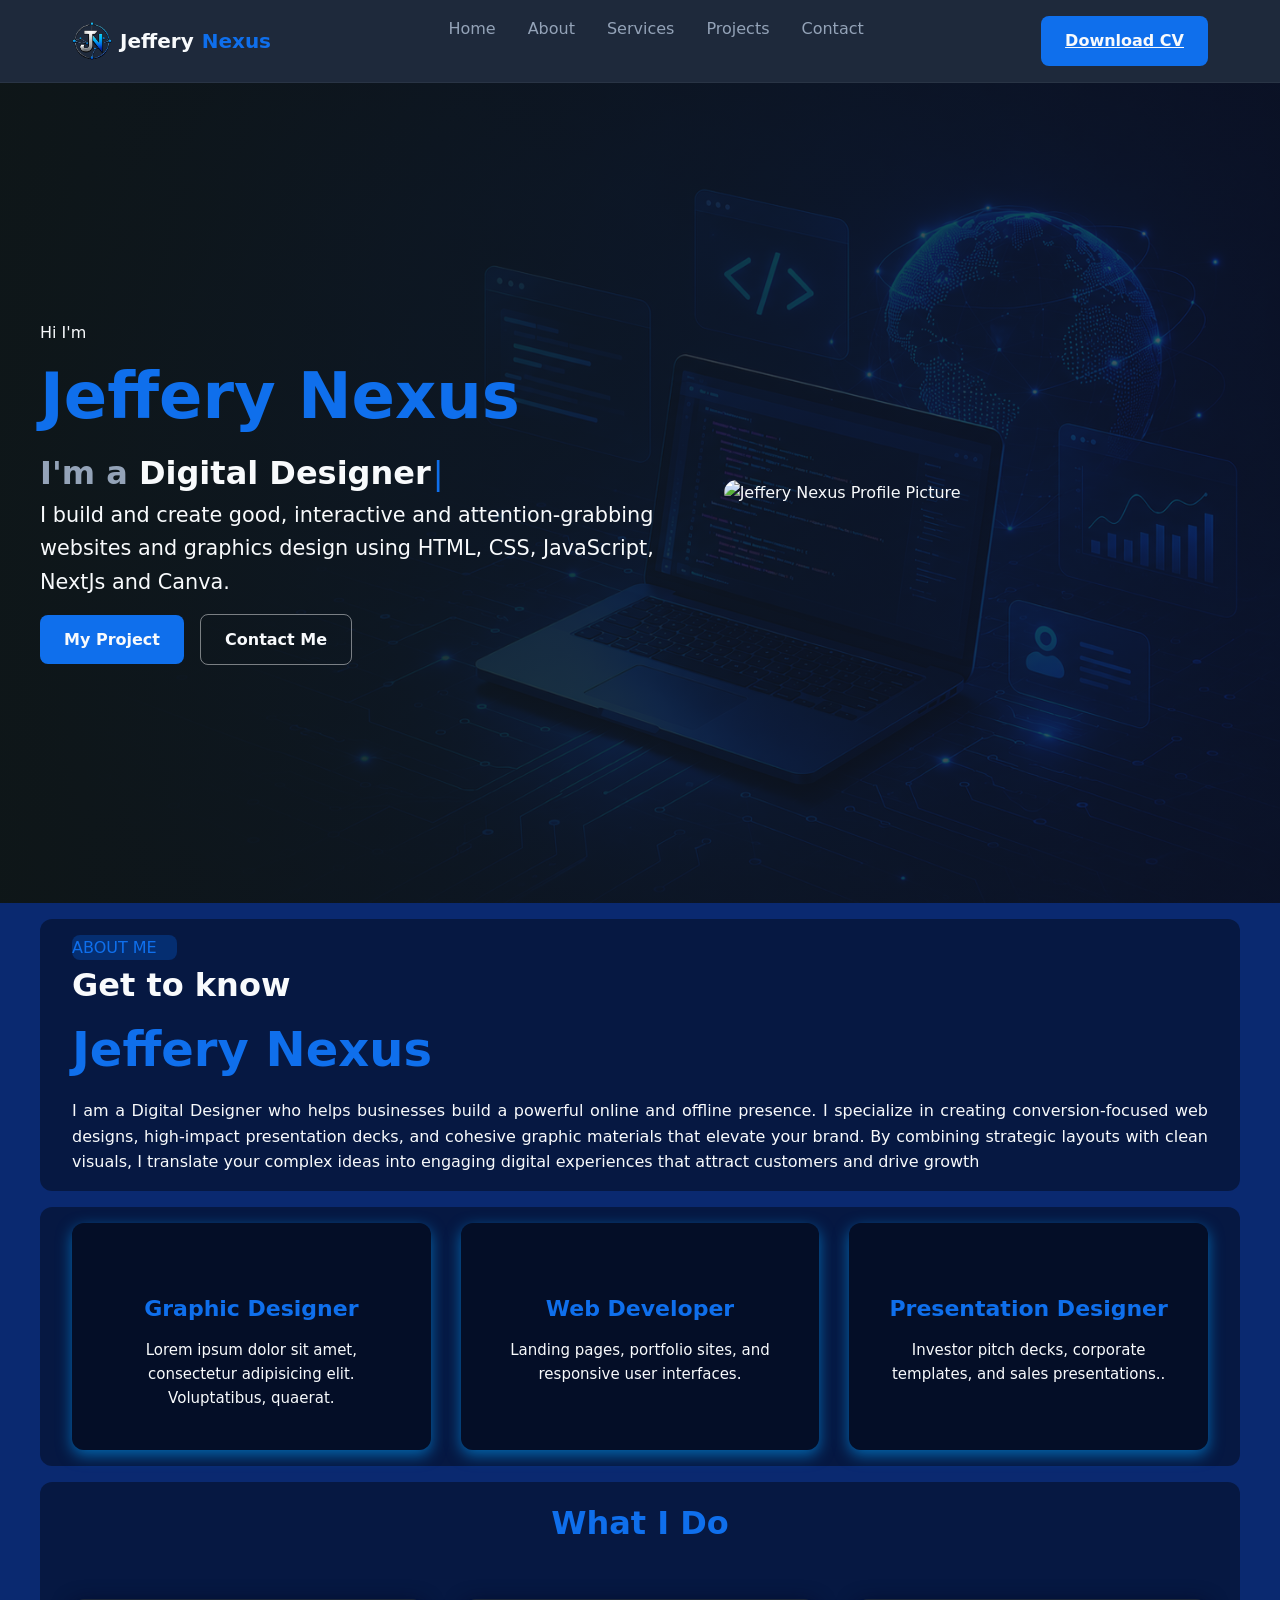
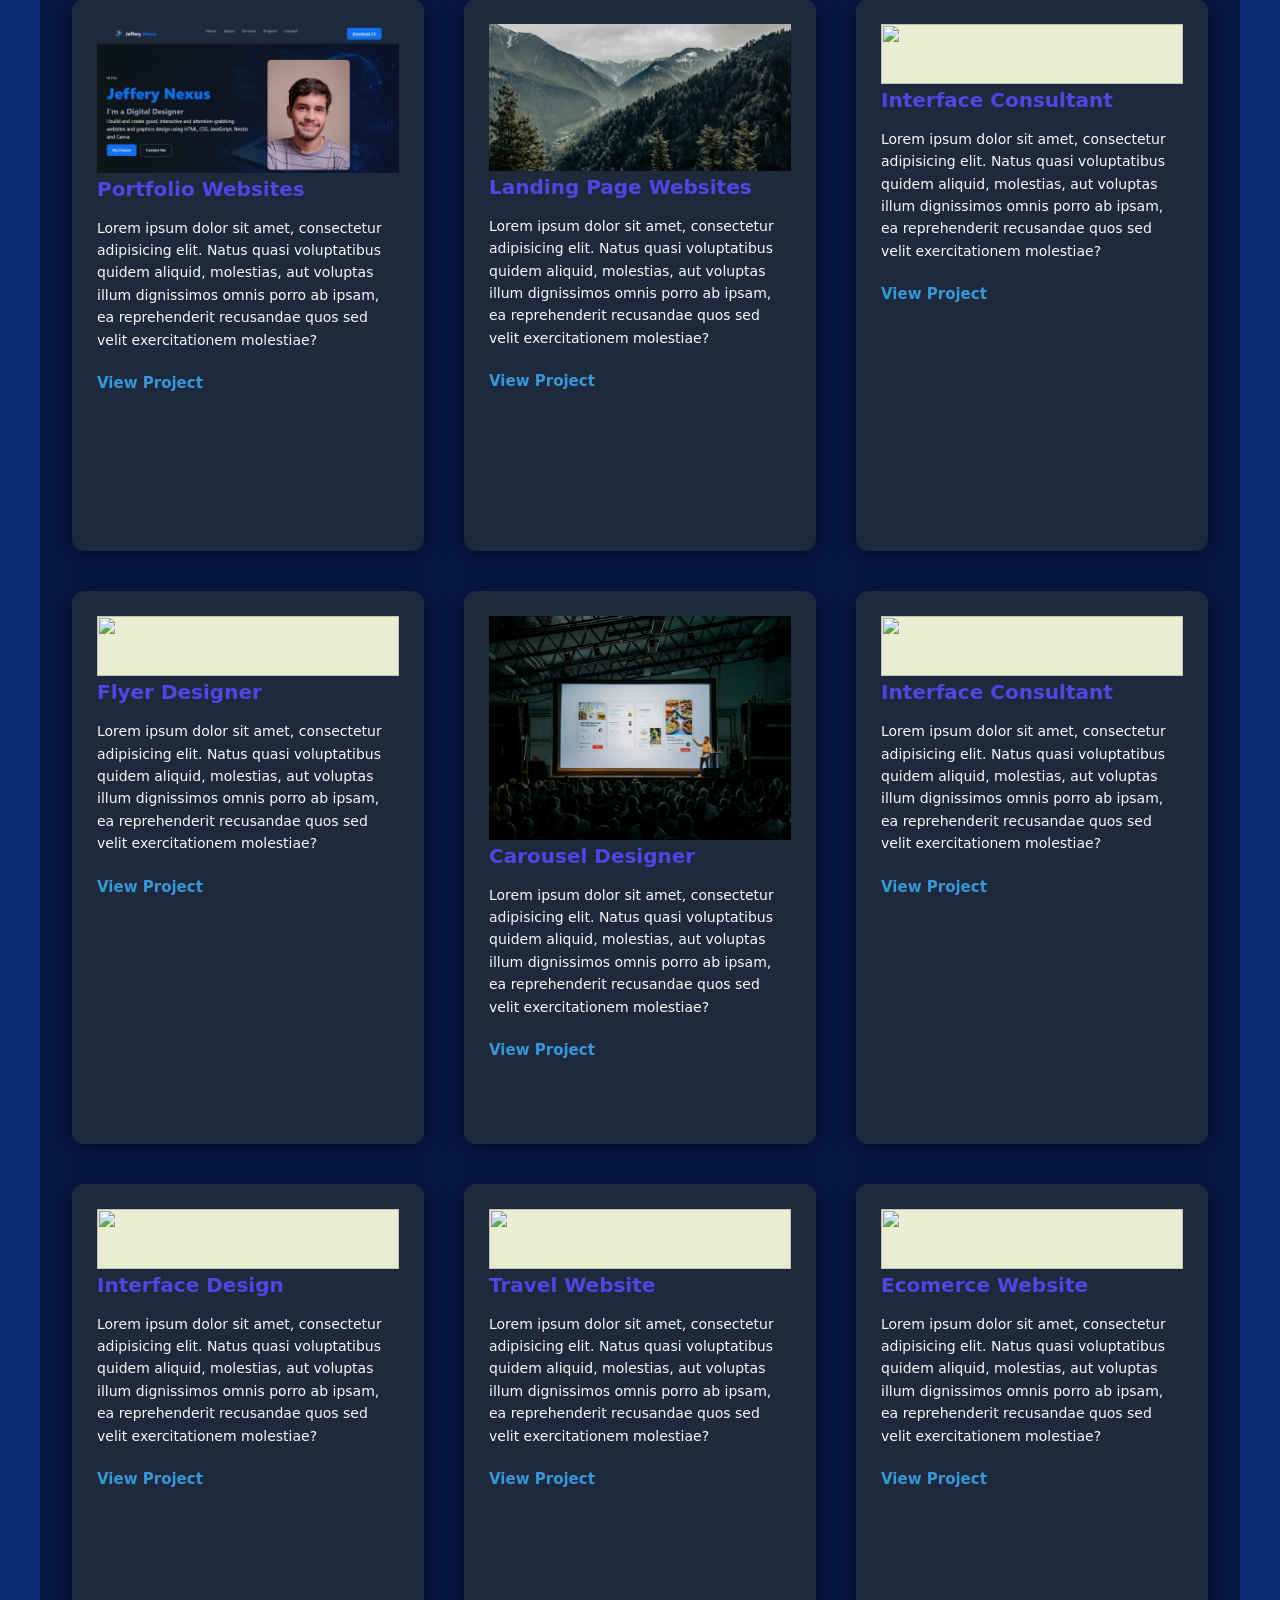
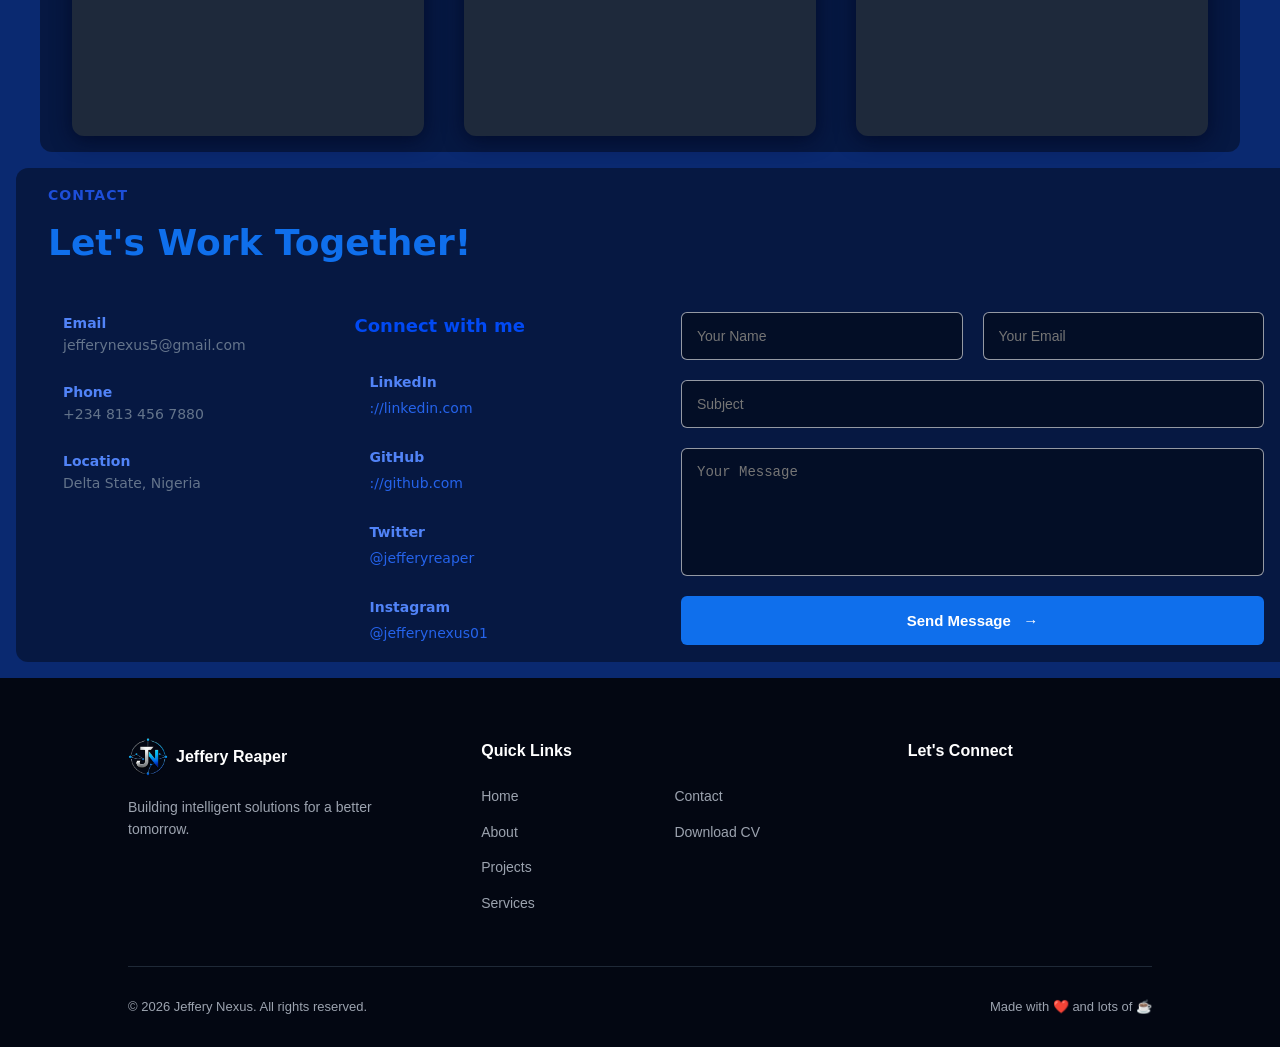
==== commit 10ab2741: "Update index.html" ====
--- a/index.html
+++ b/index.html
@@ -73,12 +73,12 @@
                 <article class="service-card">
                     <i class="fa-solid fa-laptop-code"></i>
                     <h3>Web Developer</h3>
-                    <p>Lorem ipsum dolor sit amet, consectetur adipisicing elit. Voluptatibus, quaerat.</p>
+                    <p>Landing pages, portfolio sites, and responsive user interfaces.</p>
                 </article>
                 <article class="service-card">
-                    <i class="fa-solid fa-file-powerpoint"></i>
+                    <i class="fa-solid fa-presentation-screen"></i>
                     <h3>Presentation Designer</h3>
-                    <p>Lorem ipsum dolor sit amet, consectetur adipisicing elit. Voluptatibus, quaerat.</p>
+                    <p>Investor pitch decks, corporate templates, and sales presentations..</p>
                 </article>
             </div>
         </section>
@@ -240,6 +240,13 @@
                         <a href="#">@jefferyreaper</a>
                     </div>
                 </div>
+                <div class="socials">
+                    <i class="fa-brands fa-instagram"></i>
+                    <div>
+                        <h4>Instagram</h4>
+                        <a href="#">@jefferynexus01</a>
+                    </div>
+                </div>
             </div>
 
         </div>
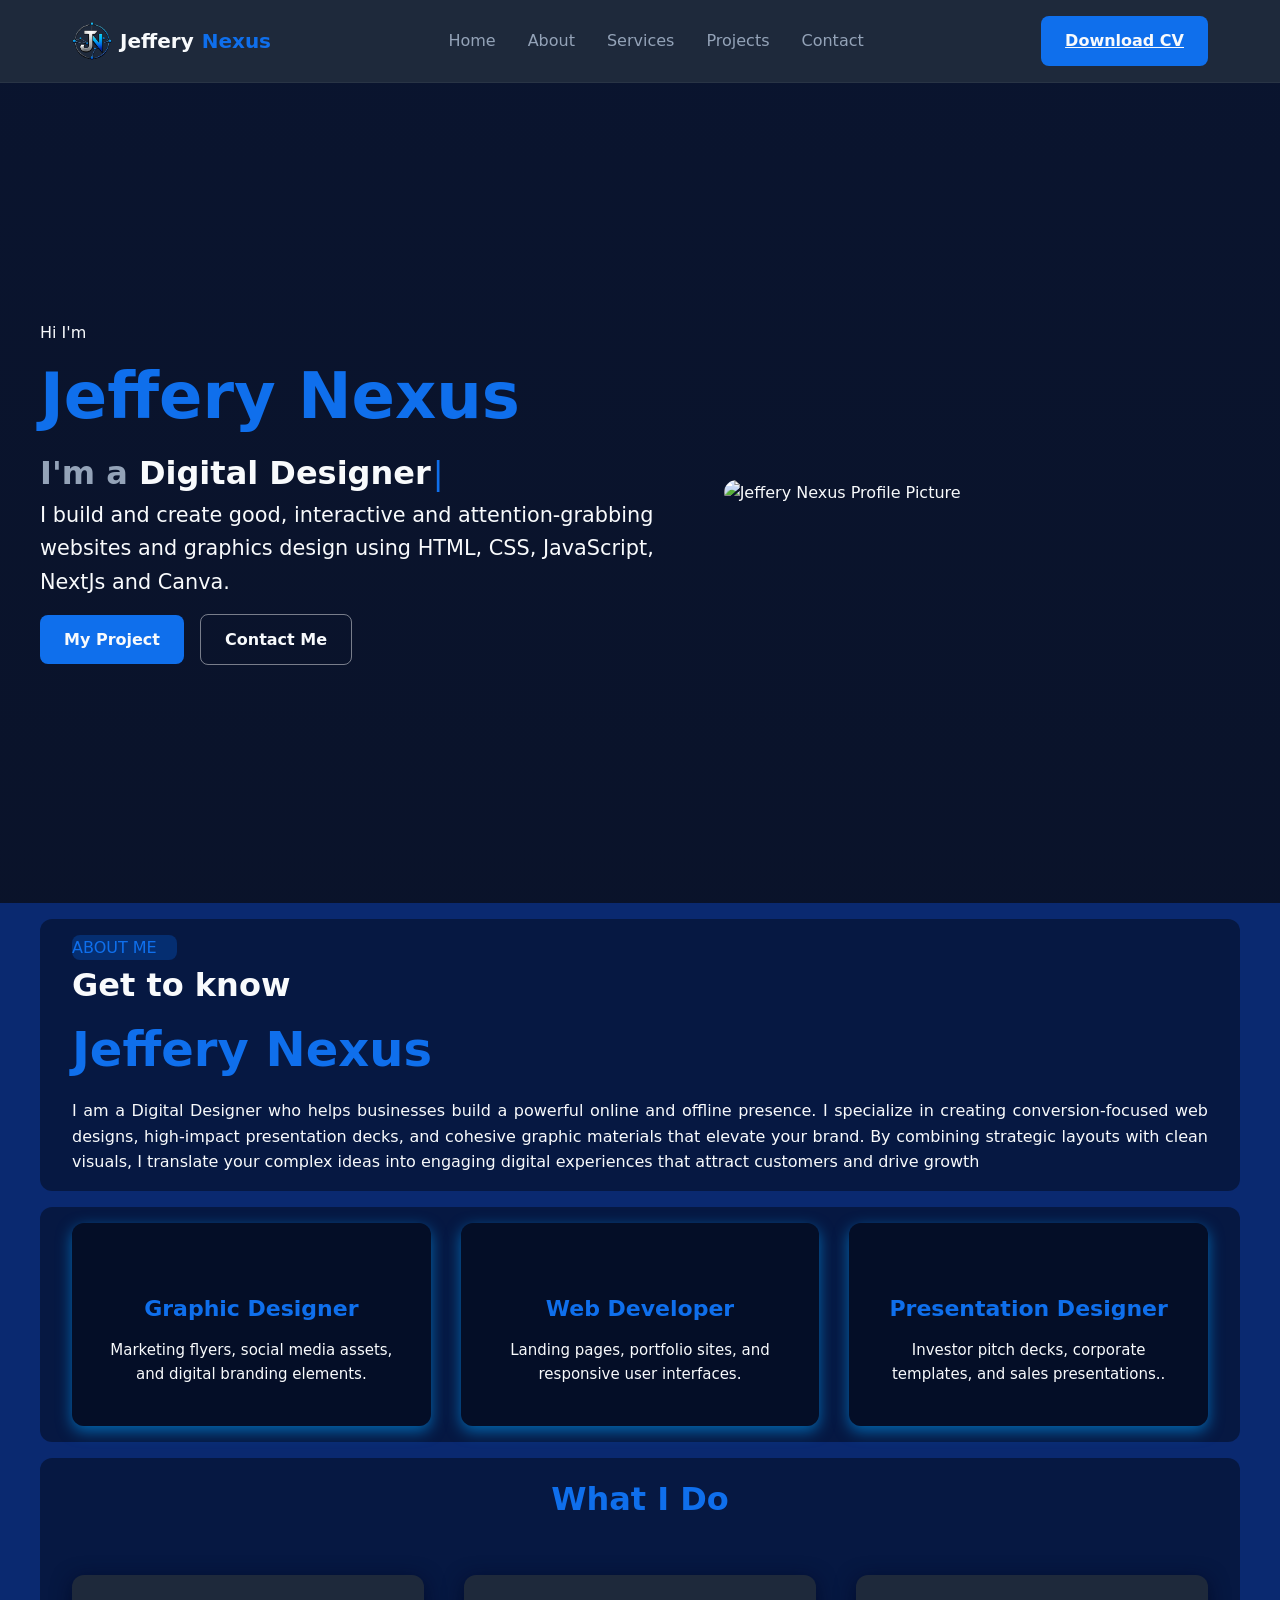
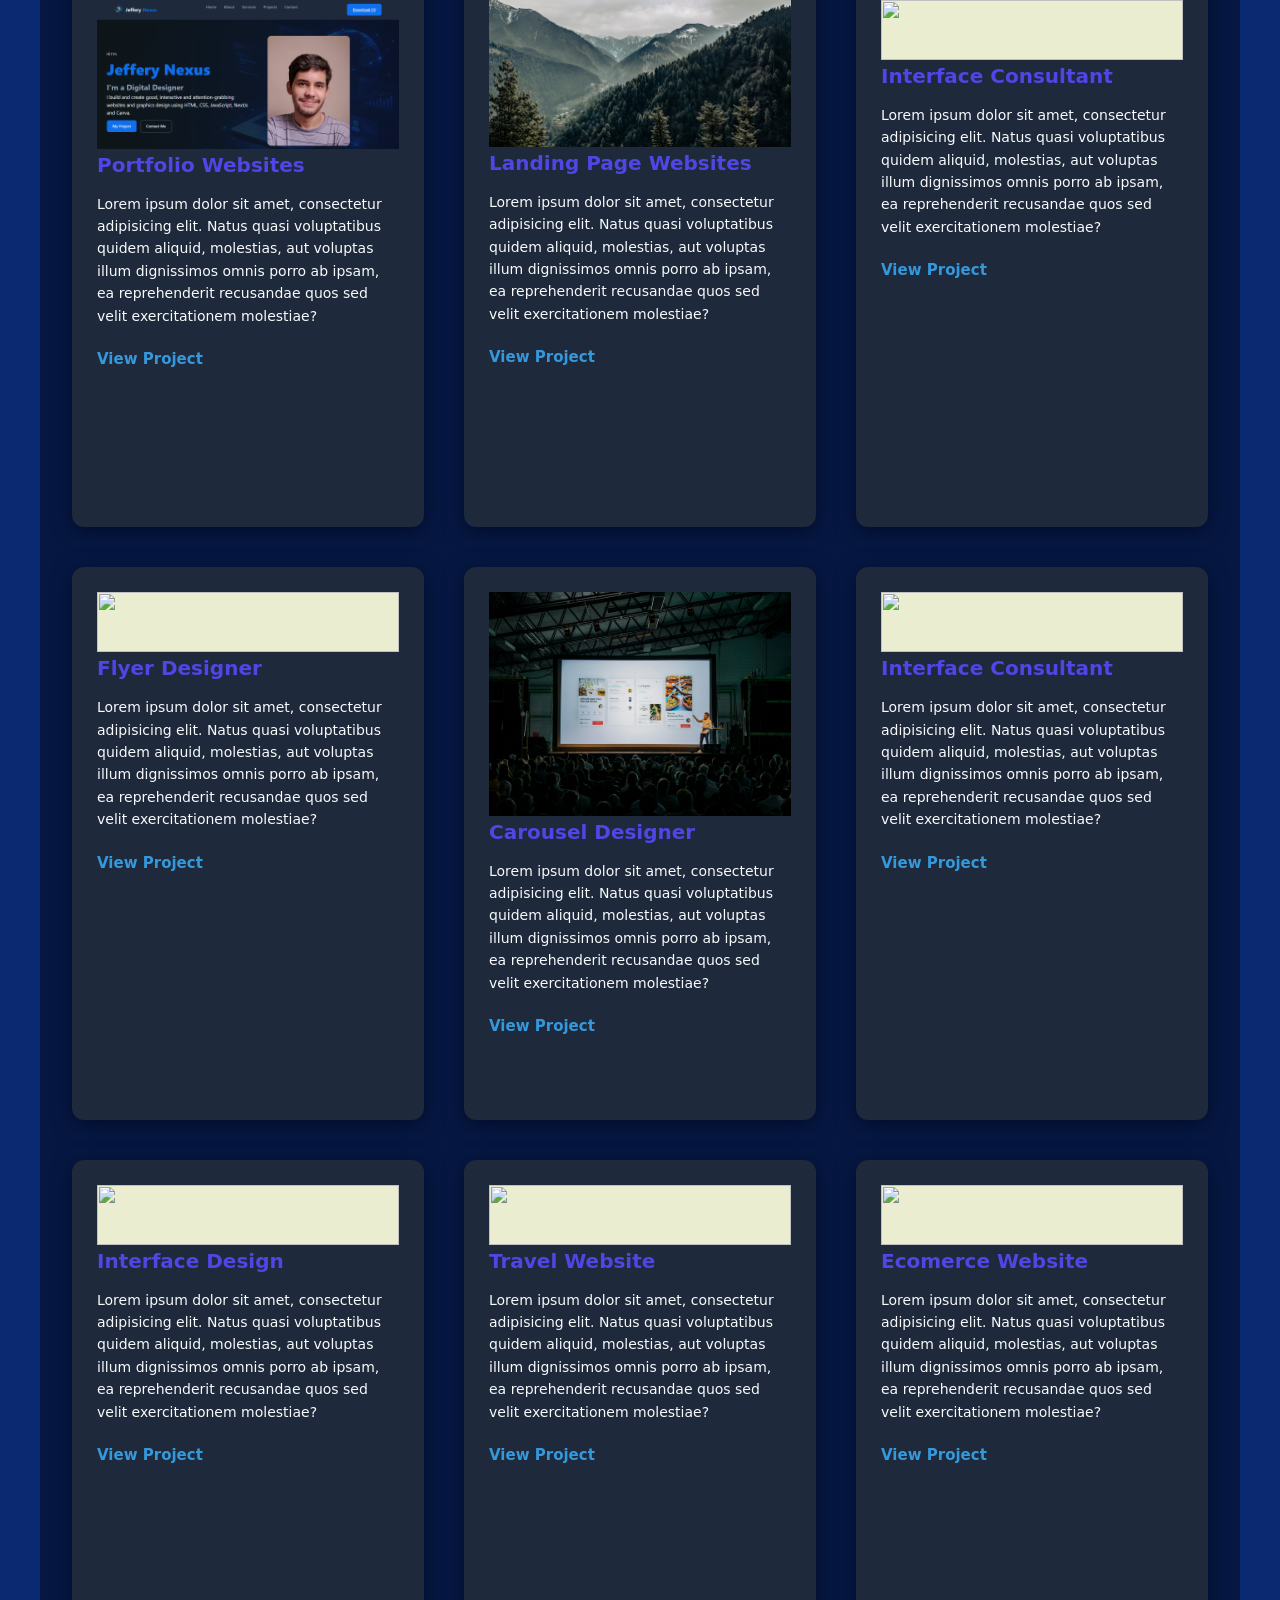
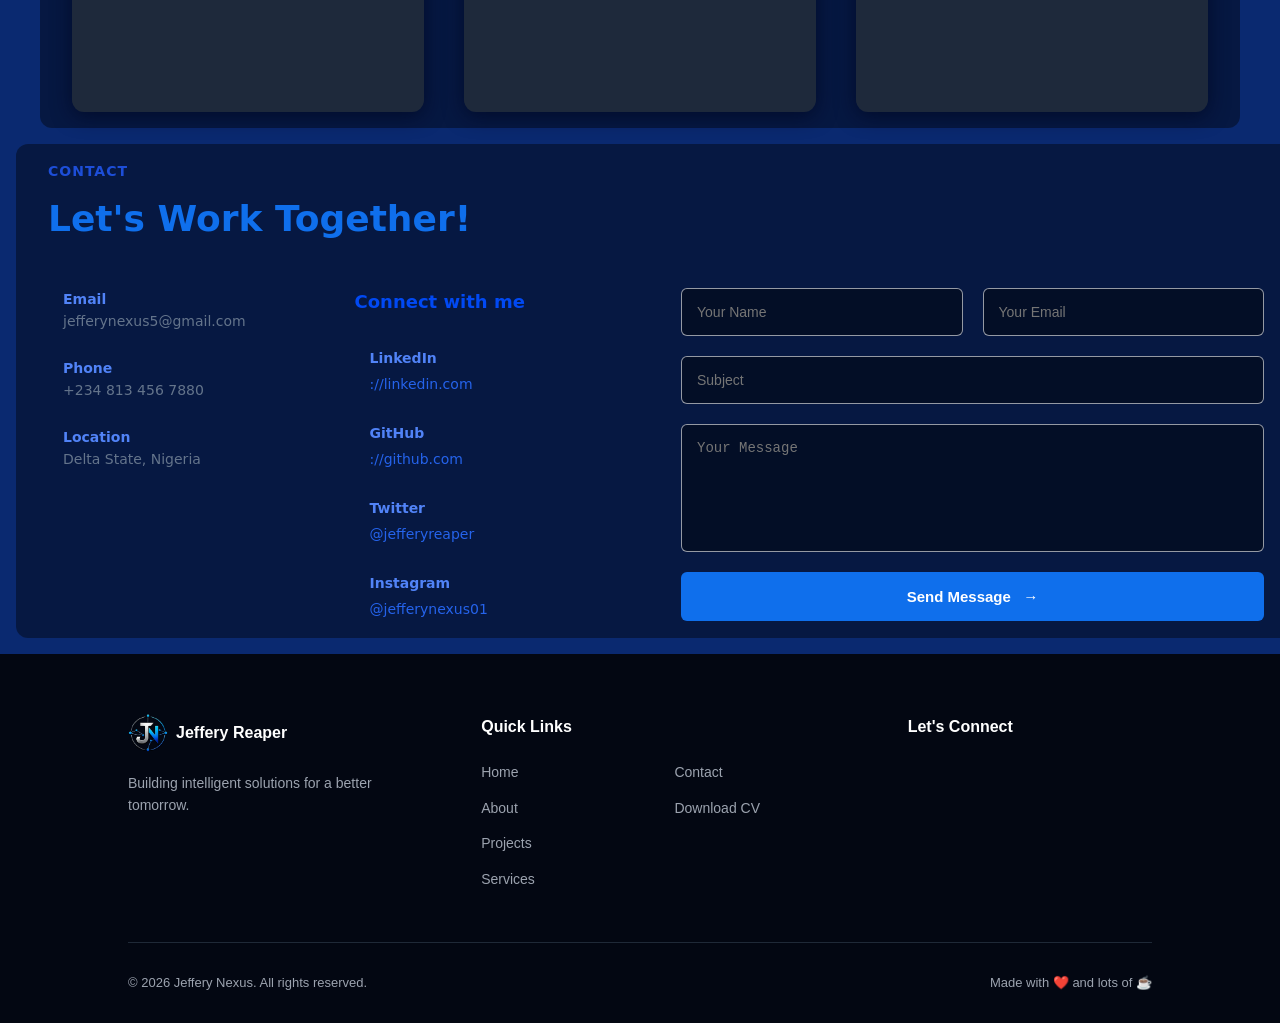
==== commit a78d70e3: "Fix HTML formatting and structure" ====
--- a/index.html
+++ b/index.html
@@ -68,7 +68,7 @@
                 <article class="service-card">
                     <i class="fa-solid fa-palette"></i>
                     <h3>Graphic Designer</h3>
-                    <p>Lorem ipsum dolor sit amet, consectetur adipisicing elit. Voluptatibus, quaerat.</p>
+                    <p> Marketing flyers, social media assets, and digital branding elements.</p>
                 </article>
                 <article class="service-card">
                     <i class="fa-solid fa-laptop-code"></i>
--- a/style.css
+++ b/style.css
@@ -44,12 +44,17 @@
     z-index: 1000;
 }
 
-.header-container{
+
+.header-container {
     max-width: 1200px;
     margin: 0 auto;
-    padding: 1rem 2rem;
+    padding: 1rem 2rem; /* Desktop padding */
     display: flex;
     justify-content: space-between;
+    align-items: center; /* Ensures vertical centering for all items */
+    box-sizing: border-box; /* Crucial: stops padding from expanding the container width */
+    width: 100%;
+
 }
 .logo{
     display: flex;
@@ -109,6 +114,9 @@
 .btn a{
     text-decoration: none;
 }
+.cv a{
+    text-decoration: none;
+}
 .cv:hover, .btn:hover{
     background-color: var(--primary-hover);
 }
@@ -125,11 +133,9 @@
     display: flex;
     align-items: center;
     justify-content: center;
-    background-image: linear-gradient(to right, rgba(15, 23, 24, 0.95),
-    rgba(15, 23, 42, 0.7)),url(/img/file_000000007c8071f4ab985bf1a651b1d1.png);
-    background-size: cover;
-    background-position: center right;
-    background-repeat: no-repeat;
+ background: linear-gradient(rgba(10, 15, 30, 0.8), rgba(10, 15, 30, 0.85)), 
+              url('https://media.istockphoto.com/id/2129926780/photo/abstract-concepts-of-cybersecurity-technology-and-digital-data-protection-protect-internet.webp?a=1&b=1&s=612x612&w=0&k=20&c=yoolPDixAbzOrajLoWJwTyLlJl99PVo7FAftqAeuJl0=') no-repeat center center;
+  background-size: cover;
 }
 .hero-grid-container{
     max-width: 1200px;
@@ -700,11 +706,13 @@
 @media (max-width: 768px) {
     /* Header, Logo, and Layout Padding Adjustments */
     .header-container {
-        padding: 1rem;
+     padding: 0.75rem 1rem;
     }
 
     .cv { 
-        display: none; /* Safely hides desktop layout button track */
+
+           font-size: 14px;
+           padding: 8px 16px;
     } 
     
     .menu-toggle { 
@@ -738,6 +746,7 @@
         padding: 0;
     }
 
+ 
     /* Hero Layout Structural Stack Overrides */
     .hero-section { 
         padding: 4rem 1rem; 
@@ -777,6 +786,7 @@
 
 /* 4. SMALL MOBILE LANDSCAPES (640px and down) */
 @media (max-width: 640px) {
+
     .footer-container {
         grid-template-columns: 1fr; /* Compresses grid footer blocks cleanly downward */
         gap: 30px;
@@ -796,6 +806,8 @@
         gap: 1rem;
     }
 
+ 
+
     .nav-link {
         width: 100%;
         justify-content: center;
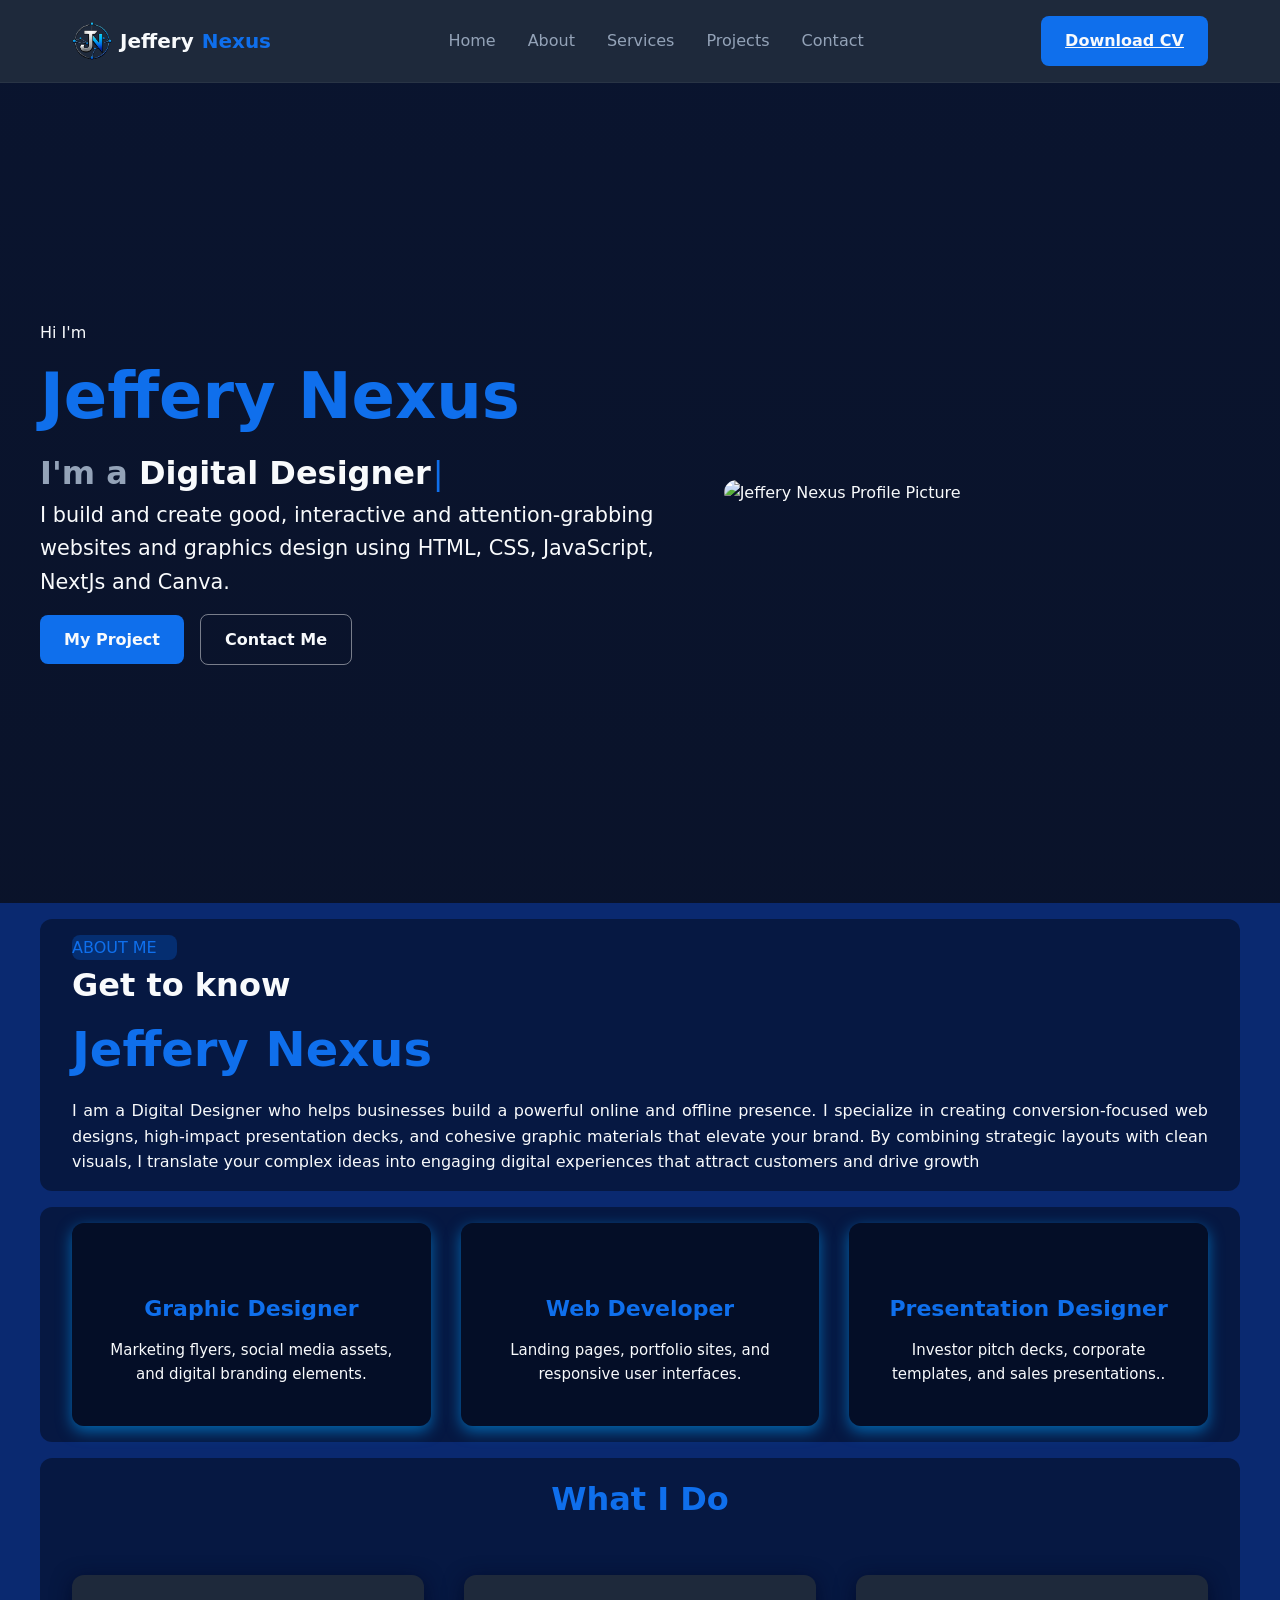
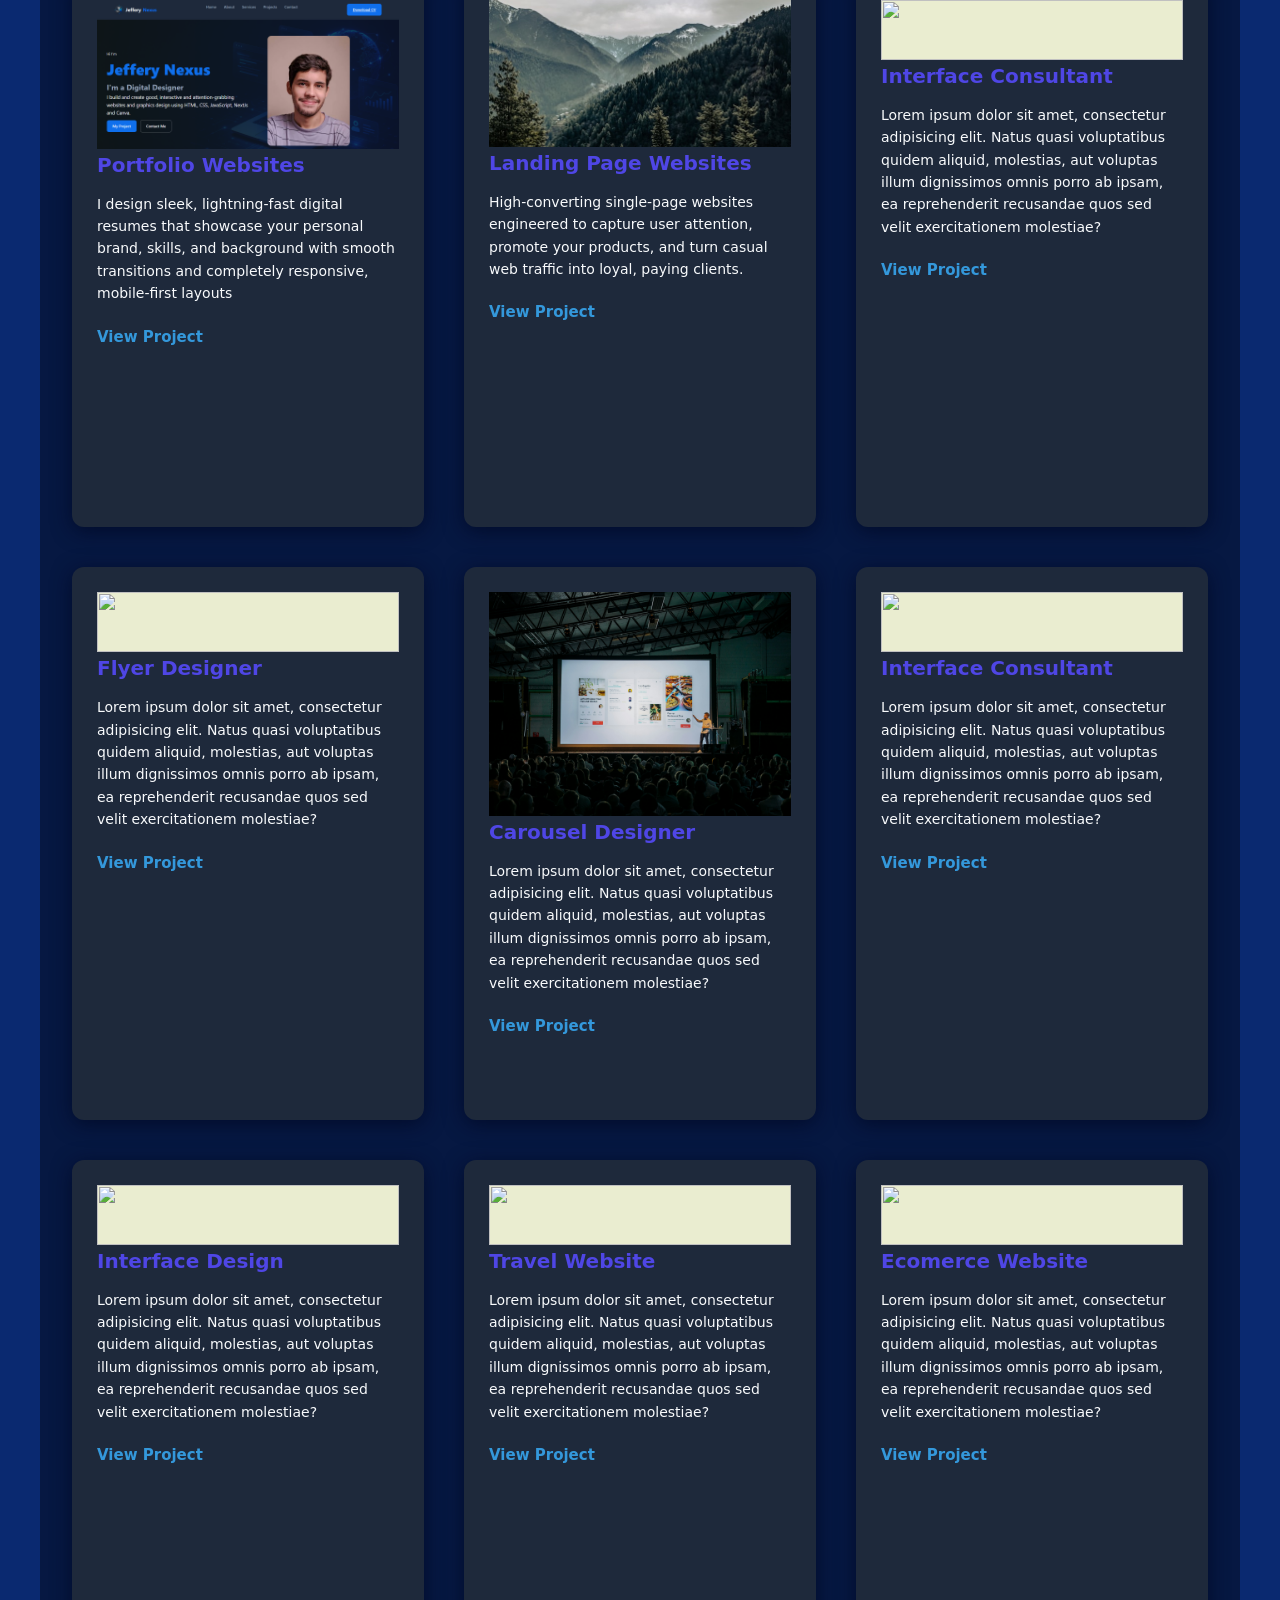
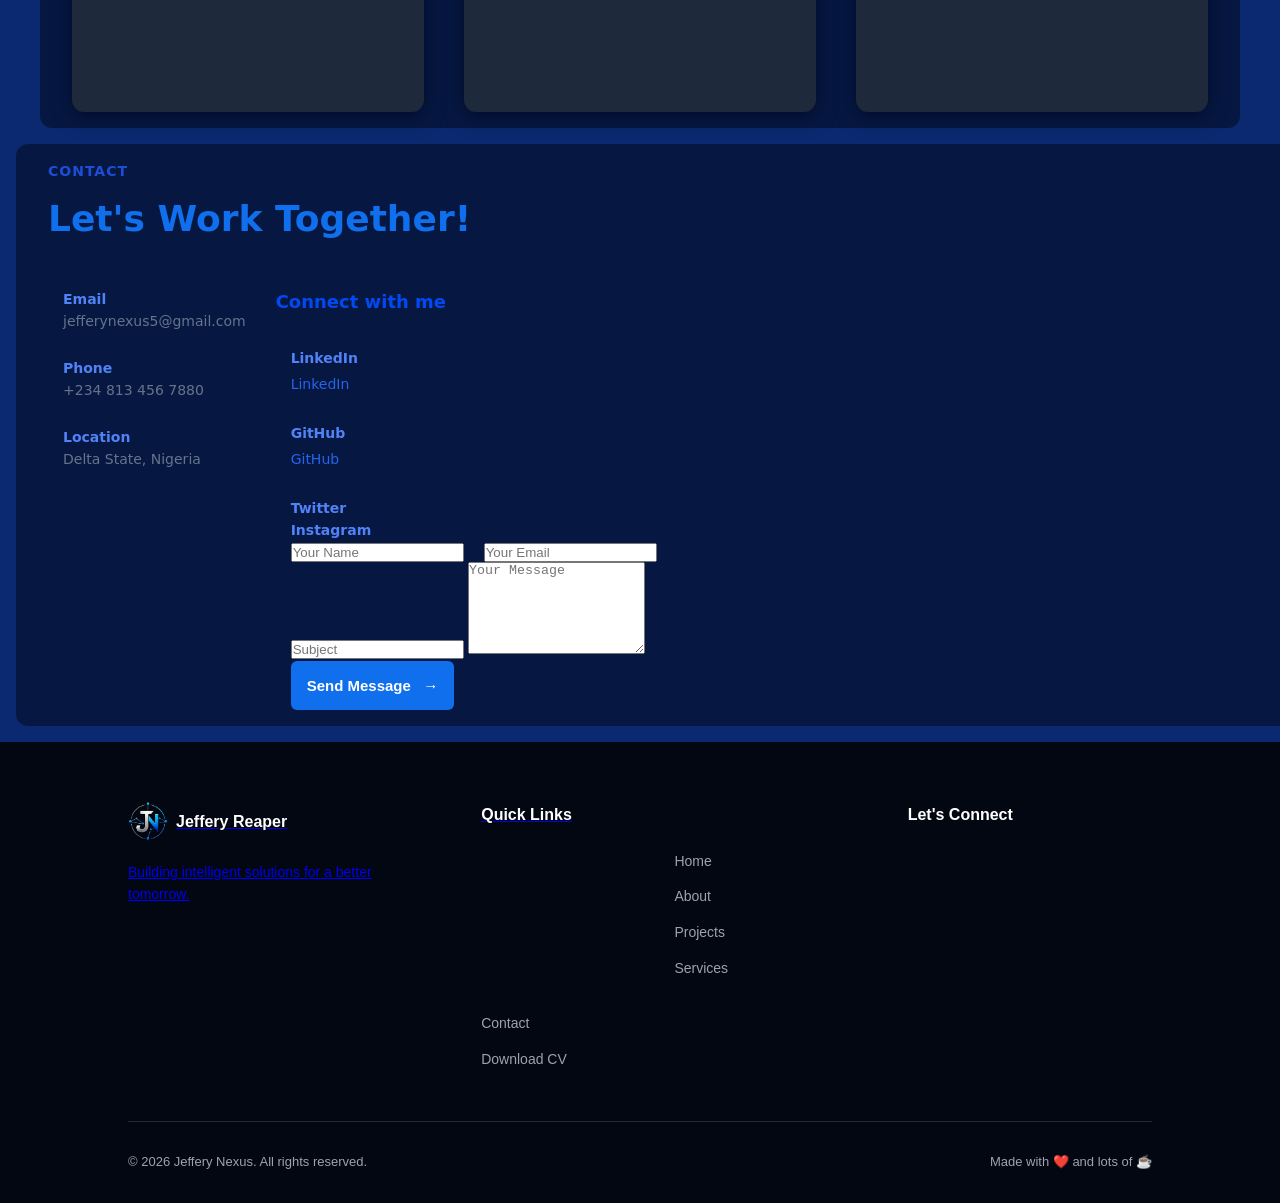
==== commit 2d3540aa: "Update index.html" ====
--- a/index.html
+++ b/index.html
@@ -3,7 +3,7 @@
 <head>
     <meta charset="UTF-8">
     <meta name="viewport" content="width=device-width, initial-scale=1.0">
-    <title>Jeffery Nexus</title>
+    <title>Jeffery Nexus | Portfolio & Digital Designer</title>
         <link rel="stylesheet" href="https://cdnjs.cloudflare.com/ajax/libs/font-awesome/7.3.0/css/all.min.css
 ">
 <link rel="stylesheet" href="style.css">
@@ -88,10 +88,10 @@
                 <article class="card">
                     <div class="card-content">
                         <figure>
-                            <img src="img/Screenshot 2026-07-24 133349.png" alt="presntaiton">
+                            <img src="img/Screenshot 2026-07-24 133349.png" alt="My Portfolio">
                         </figure>
                         <h3 class="content-title">Portfolio Websites</h3>
-                        <p>Lorem ipsum dolor sit amet, consectetur adipisicing elit. Natus quasi voluptatibus quidem aliquid, molestias, aut voluptas illum dignissimos omnis porro ab ipsam, ea reprehenderit recusandae quos sed velit exercitationem molestiae?</p>
+                        <p>I design sleek, lightning-fast digital resumes that showcase your personal brand, skills, and background with smooth transitions and completely responsive, mobile-first layouts</p>
                         <a href="#">View Project</a>     
                
                 </article>
@@ -101,8 +101,8 @@
                             <img src="img/mountain.jpg" alt="">
                         </figure>
                         <h3 class="content-title">Landing Page Websites</h3>
-                        <p>Lorem ipsum dolor sit amet, consectetur adipisicing elit. Natus quasi voluptatibus quidem aliquid, molestias, aut voluptas illum dignissimos omnis porro ab ipsam, ea reprehenderit recusandae quos sed velit exercitationem molestiae?</p>
-                        <a href="#">View Project</a>     
+                        <p>High-converting single-page websites engineered to capture user attention, promote your products, and turn casual web traffic into loyal, paying clients.</p>
+                           <a href="#">View Project</a>     
                </div>
                 </article>
                 <article class="card">
@@ -223,28 +223,28 @@
                     <i class="fa-brands fa-linkedin"></i>
                     <div>
                         <h4>LinkedIn</h4>
-                        <a href="#">://linkedin.com</a>
+                        <a href="https://linkedin.com" target="_blank">LinkedIn</a>
                     </div>
                 </div>
                 <div class="socials">
                     <i class="fa-brands fa-github"></i>
                     <div>
                         <h4>GitHub</h4>
-                        <a href="#">://github.com</a>
+                        <a href="https://github.com" target="_blank">GitHub</a>
                     </div>
                 </div>
                 <div class="socials">
                     <i class="fa-brands fa-x-twitter"></i>
                     <div>
                         <h4>Twitter</h4>
-                        <a href="#">@jefferyreaper</a>
+                        <a href="#" targert="_blank#>@jefferyreaper</a>
                     </div>
                 </div>
                 <div class="socials">
                     <i class="fa-brands fa-instagram"></i>
                     <div>
                         <h4>Instagram</h4>
-                        <a href="#">@jefferynexus01</a>
+                        <a href="#" targert="_blank#>@jefferynexus01</a>
                     </div>
                 </div>
             </div>
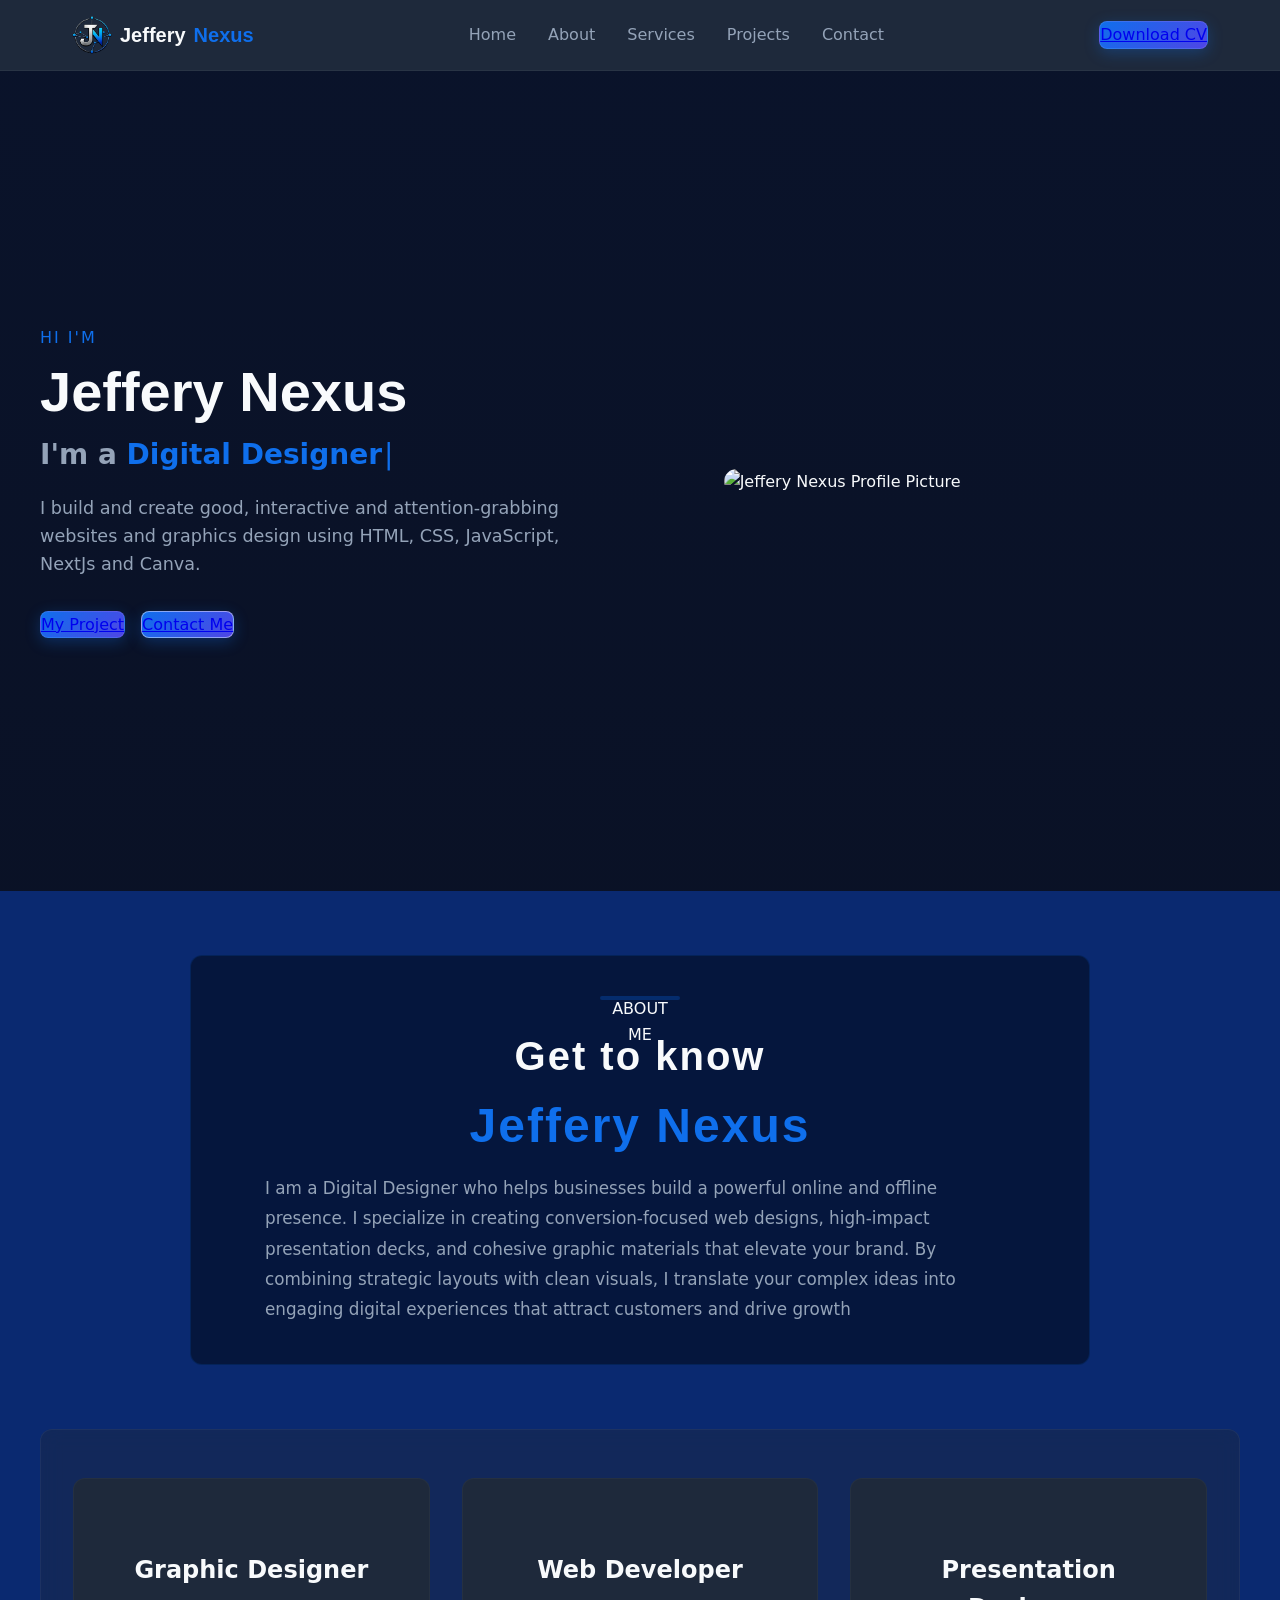
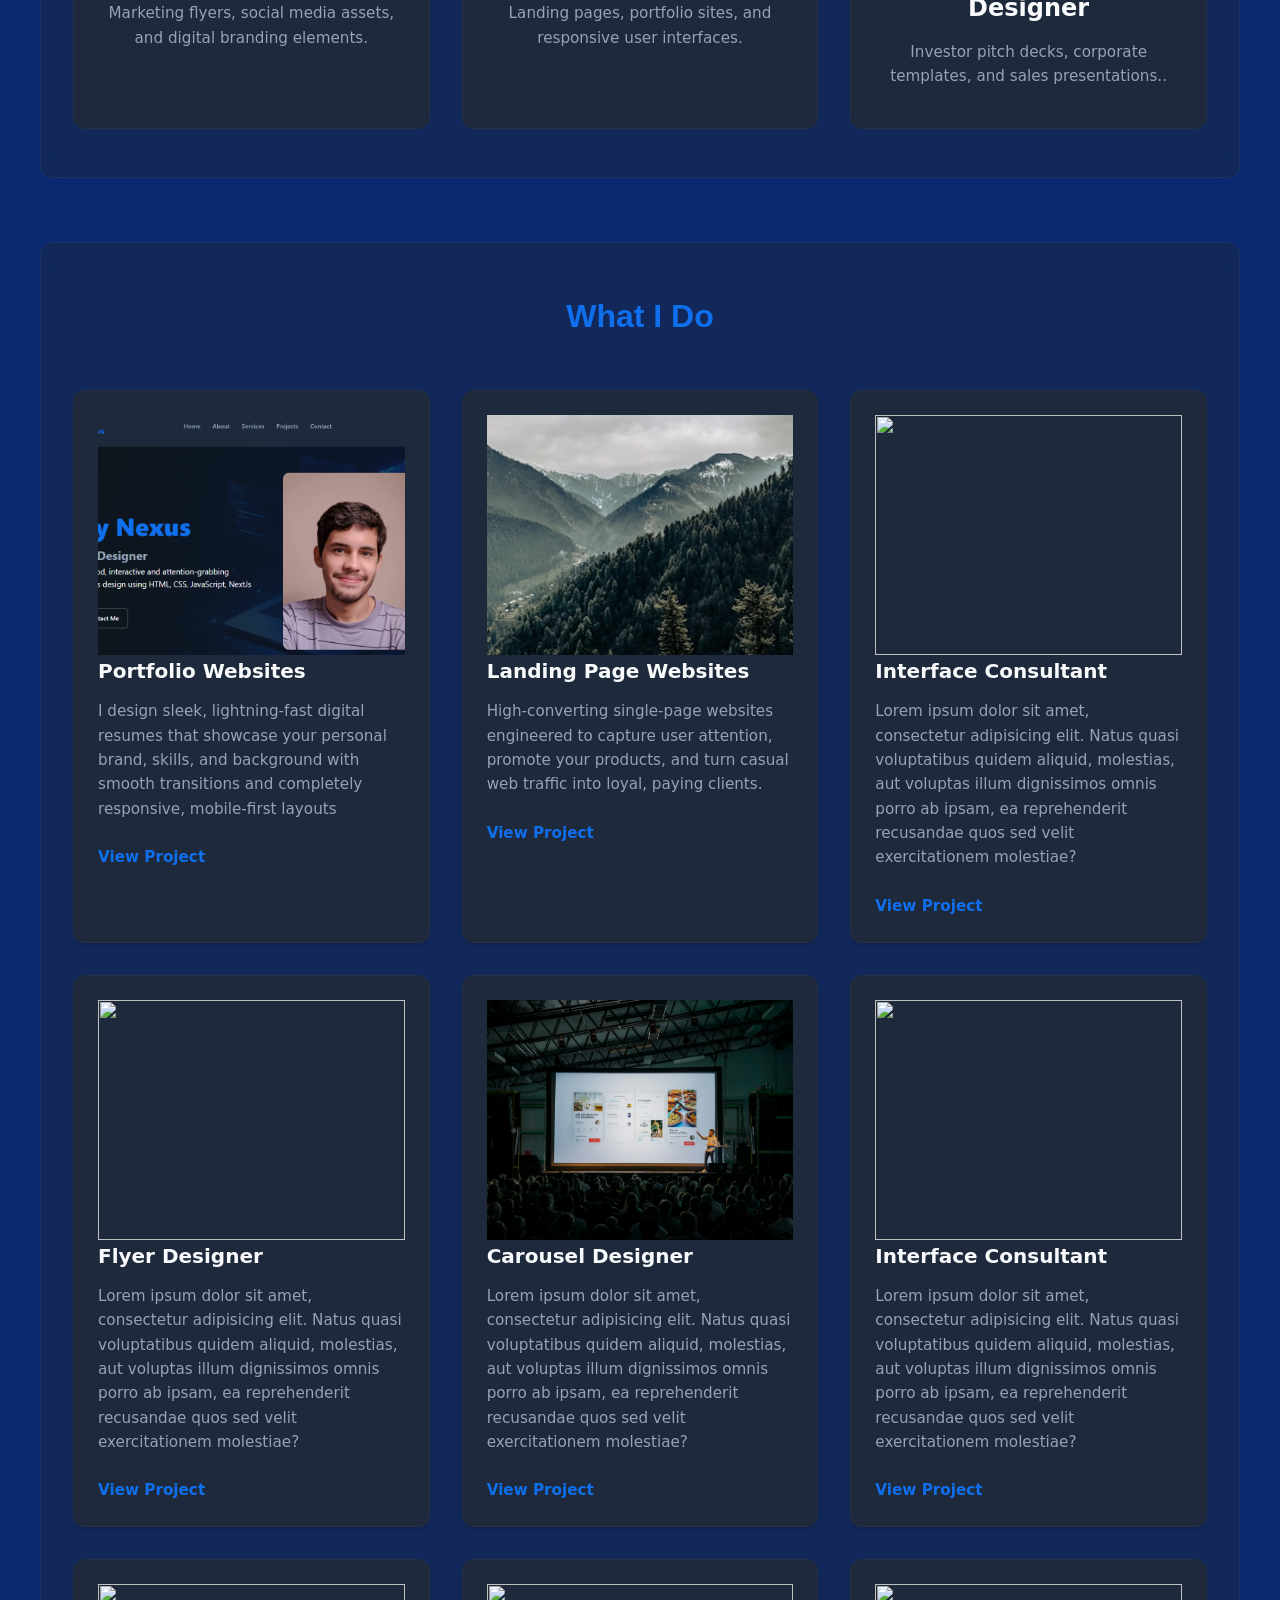
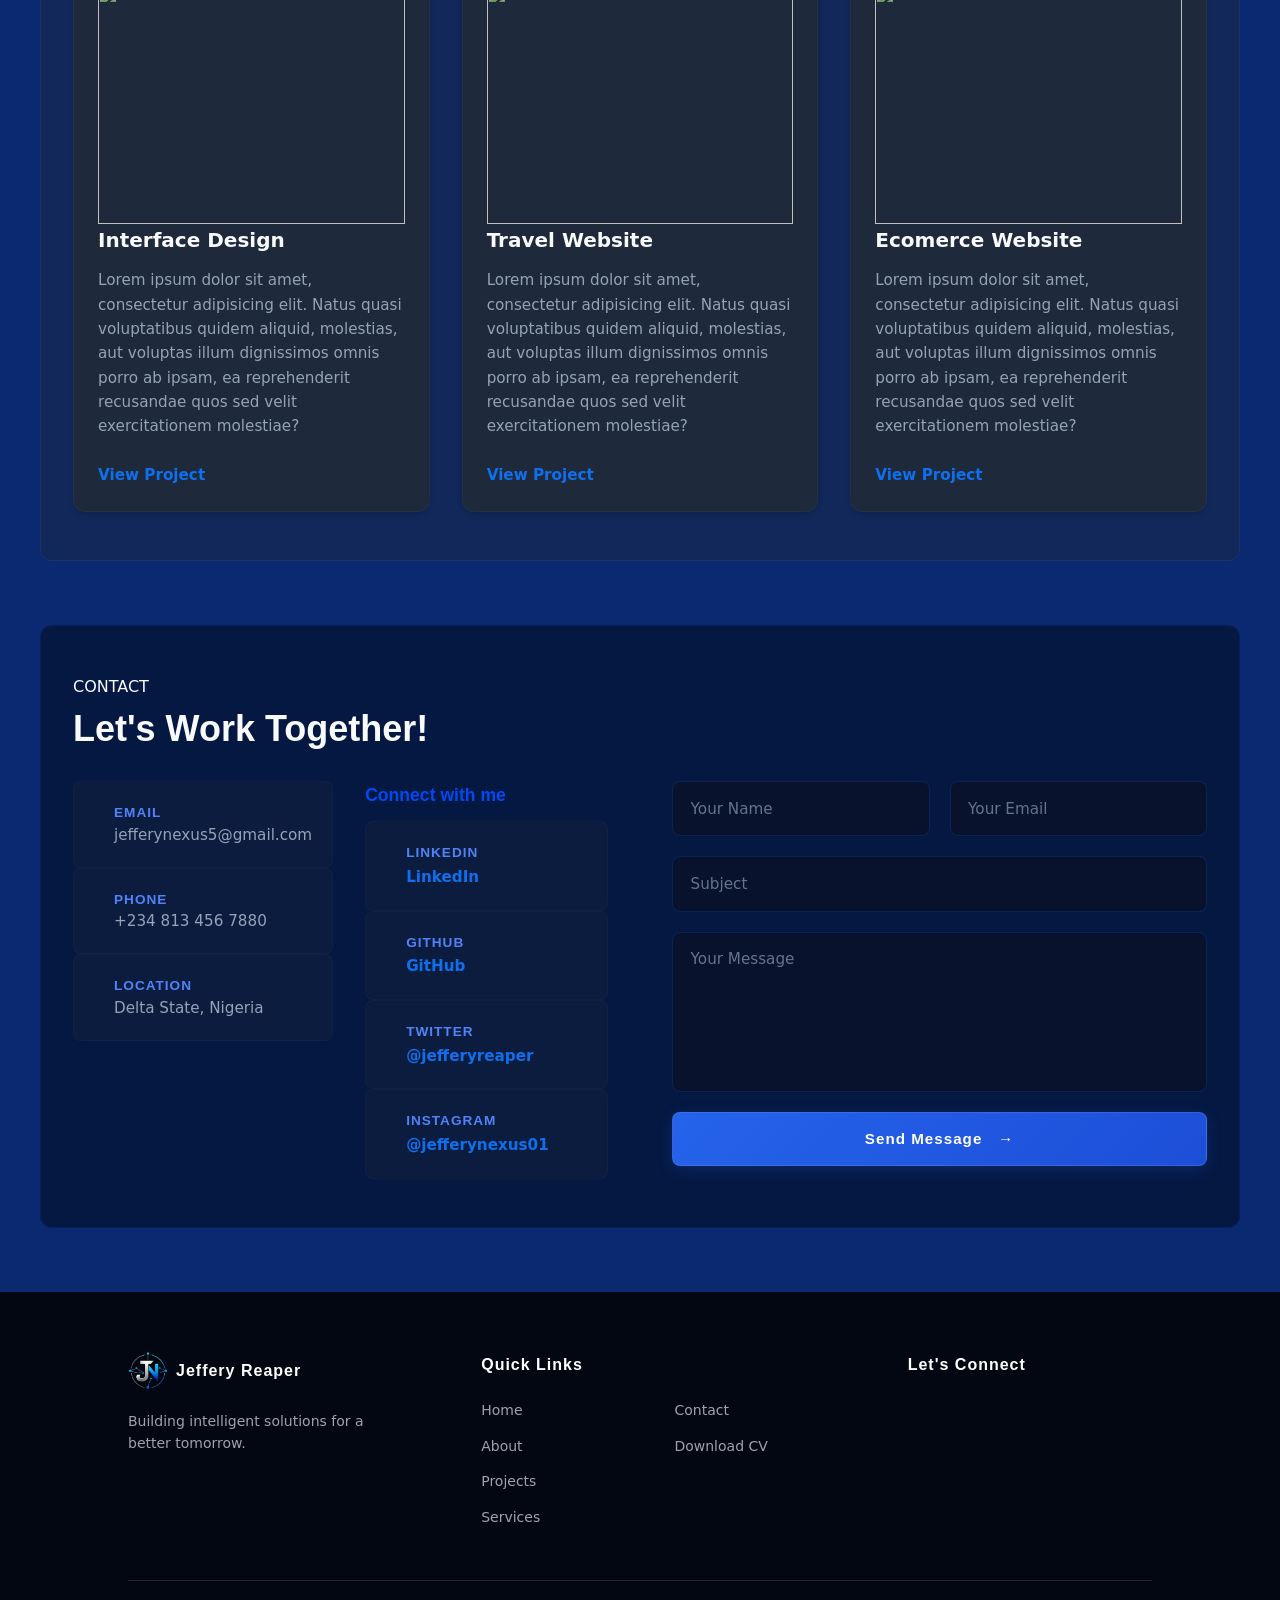
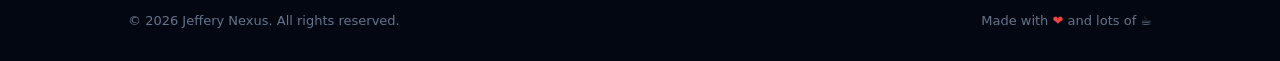
==== commit 4ac16eec: "Fix social media links and contact form layout Corrected spelling errors and fixed closing quotes fo" ====
--- a/index.html
+++ b/index.html
@@ -237,30 +237,35 @@
                     <i class="fa-brands fa-x-twitter"></i>
                     <div>
                         <h4>Twitter</h4>
-                        <a href="#" targert="_blank#>@jefferyreaper</a>
+                        <!-- FIXED: Corrected spelling and closing quotes -->
+                        <a href="https://x.com" target="_blank">@jefferyreaper</a>
                     </div>
                 </div>
                 <div class="socials">
                     <i class="fa-brands fa-instagram"></i>
                     <div>
                         <h4>Instagram</h4>
-                        <a href="#" targert="_blank#>@jefferynexus01</a>
-                    </div>
-                </div>
-            </div>
-
-        </div>
-
-        <!-- Right Side: Contact Form Grid -->
-        <form class="contact-form" action="">
-            <div class="form-row-half">
-                <input type="text" placeholder="Your Name" required>
-                <input type="email" placeholder="Your Email" required>
-            </div>
-            <input type="text" placeholder="Subject" required>
-            <textarea name="message" rows="6" placeholder="Your Message" required></textarea>
-            <button type="submit" class="send-btn">Send Message &nbsp; →</button>
-        </form>
+                        <!-- FIXED: Corrected spelling and closing quotes -->
+                        <a href="https://instagram.com" target="_blank">@jefferynexus01</a>
+                    </div>
+                </div>
+            </div>
+
+        </div>
+
+        <!-- Right Side: Contact Form Wrapper Grid -->
+        <!-- FIXED: Wrapped inside an independent layout container block -->
+        <div class="form-wrapper-deck">
+            <form class="contact-form" action="">
+                <div class="form-row-half">
+                    <input type="text" placeholder="Your Name" required>
+                    <input type="email" placeholder="Your Email" required>
+                </div>
+                <input type="text" placeholder="Subject" required>
+                <textarea name="message" rows="6" placeholder="Your Message" required></textarea>
+                <button type="submit" class="send-btn">Send Message &nbsp; →</button>
+            </form>
+        </div>
     </div>
 </section>
     </main>
--- a/style.css
+++ b/style.css
@@ -1,6 +1,7 @@
 @import url('https://fonts.googleapis.com/css2?family=Open+Sans:ital,wght@0,300..800;1,300..800&family=Orbitron:wght@400..900&family=Playwrite+NZ+Basic:wght@100..400&display=swap');
-:root{
- /* Colors (Neutral background, card surfaces, and a vibrant primary accent) */
+
+:root {
+    /* Colors (Neutral background, card surfaces, and a vibrant primary accent) */
     --bg-color: #0a2970;        /* Deep modern slate background */
     --card-bg: #1e293b;         /* Slightly lighter slate for cards & containers */
     --text-main: #f8fafc;       /* Crisp white/off-white for headings */
@@ -16,9 +17,11 @@
     --shadow-subtle: 0 4px 6px -1px rgb(0 0 0 / 0.1), 0 2px 4px -2px rgb(0 0 0 / 0.1);
     --shadow-lg: 0 20px 25px -5px rgb(0 0 0 / 0.3), 0 8px 10px -6px rgb(0 0 0 / 0.3);
 
-    /* Typography */
-    --font-sans: system-ui, -apple-system, BlinkMacSystemFont, 'Segoe UI', Roboto, Oxygen, Ubuntu, Cantarell, sans-serif;
-}
+    /* Typography Upgraded to use Open Sans */
+    --font-sans: 'Open Sans', system-ui, -apple-system, sans-serif;
+    --font-display: 'Orbitron', sans-serif;
+}
+
 * {
     box-sizing: border-box;
     margin: 0;
@@ -26,7 +29,7 @@
 }
 
 html {
-    scroll-behavior: smooth; /* Makes clicking nav links scroll smoothly down the page */
+    scroll-behavior: smooth;
 }
 
 body {
@@ -34,9 +37,10 @@
     color: var(--text-main);
     font-family: var(--font-sans);
     line-height: 1.6;
-
-}
-header{
+    overflow-x: hidden; /* Stops horizontal canvas wobble on mobile devices */
+}
+
+header {
     background-color: var(--card-bg);
     border-bottom: 1px solid rgba(255, 255, 255, 0.05);
     position: sticky;
@@ -44,50 +48,53 @@
     z-index: 1000;
 }
 
-
 .header-container {
     max-width: 1200px;
     margin: 0 auto;
-    padding: 1rem 2rem; /* Desktop padding */
+    padding: 1rem 2rem;
     display: flex;
     justify-content: space-between;
-    align-items: center; /* Ensures vertical centering for all items */
-    box-sizing: border-box; /* Crucial: stops padding from expanding the container width */
-    width: 100%;
-
-}
-.logo{
+    align-items: center;
+}
+
+.logo {
     display: flex;
     align-items: center;
     gap: 0.5rem;
+    font-family: var(--font-display); /* Apply Orbitron to Logo for sci-fi look */
     font-weight: 700;
     font-size: 1.25rem;
     color: var(--text-main);
     text-decoration: none;
 }
-.logo span{
-    color: var(--primary);
-}
-.logo img{
+
+.logo span {
+    color: var(--primary);
+}
+
+.logo img {
     width: 40px;
     height: auto;
 }
 
-/* NAVIGATION LINKS*/
-.nav-link{
+/* NAVIGATION LINKS */
+.nav-link {
     display: flex;
     list-style: none;
     gap: 2rem;
 }
-.nav-link a{
+
+.nav-link a {
     color: var(--text-muted);
     text-decoration: none;
     font-weight: 500;
     transition: color 0.2s ease;
 }
+
 .nav-link a:hover {
     color: var(--text-main);
 }
+
 .menu-toggle {
     display: none;
     background: none;
@@ -97,47 +104,57 @@
     cursor: pointer;
 }
 
-.cv, .btn{
-    display: inlline-flex;
+/* FIXED: Unified Button Structure mapping click bounds directly onto links */
+.cv, .btn {
+    display: inline-flex;
     align-items: center;
     justify-content: center;
-    background-color: var(--primary);
-    color: var(--text-main);
-    font-weight: 600;
-    padding: 0.75rem 1.5rem;
+    background: linear-gradient(135deg, var(--primary), var(--primary-hover)); /* High-end gradient depth */
     border-radius: var(--radius-sm);
-    border: none;
+    border: 1px solid rgba(255, 255, 255, 0.1);
+    box-shadow: 0 4px 15px rgba(15, 111, 236, 0.3); /* Electric ambient shadow glow */
     cursor: pointer;
-    transition: background-color 0.2s ease;
-
-}
-.btn a{
+    transition: all 0.3s cubic-bezier(0.4, 0, 0.2, 1);
+    padding: 0; 
+}
+
+.cv a, .btn a {
+    color: var(--text-main);
+    font-family: 'Orbitron', sans-serif; /* Applied display tracking font to CTA text */
+    font-size: 0.9rem;
+    font-weight: 700;
+    letter-spacing: 1px;
     text-decoration: none;
-}
-.cv a{
-    text-decoration: none;
-}
-.cv:hover, .btn:hover{
-    background-color: var(--primary-hover);
-}
-.cv:active, .btn:active{
-    transform: scale(0.98);
-}
-
-.hero-section{
+    padding: 0.85rem 1.75rem; /* Large, fully clickable tap frame target */
+    display: inline-flex;
+}
+
+/* Dynamic Cyber Hover Interactivity States */
+.cv:hover, .btn:hover {
+    background: linear-gradient(135deg, var(--primary-hover), #6366f1); /* Brightens layout color scope */
+    transform: translateY(-3px); /* Smooth spatial vertical lift indicator */
+    box-shadow: 0 8px 20px rgba(15, 111, 236, 0.5); /* Glow expands outward */
+    border-color: rgba(255, 255, 255, 0.25);
+}
+
+.cv:active, .btn:active {
+    transform: scale(0.96) translateY(-1px); /* Tactile click feedback */
+}
+
+/* HERO SECTION REFACTOR */
+.hero-section {
     position: relative;
-    padding: 6rem 2rem;
-    max-width: 100%;
+    padding: 4rem 2rem;
     min-height: calc(100vh - 80px);
-    width: 100%;
     display: flex;
     align-items: center;
     justify-content: center;
- background: linear-gradient(rgba(10, 15, 30, 0.8), rgba(10, 15, 30, 0.85)), 
+    background: linear-gradient(rgba(10, 15, 30, 0.85), rgba(10, 15, 30, 0.9)), 
               url('https://media.istockphoto.com/id/2129926780/photo/abstract-concepts-of-cybersecurity-technology-and-digital-data-protection-protect-internet.webp?a=1&b=1&s=612x612&w=0&k=20&c=yoolPDixAbzOrajLoWJwTyLlJl99PVo7FAftqAeuJl0=') no-repeat center center;
-  background-size: cover;
-}
-.hero-grid-container{
+    background-size: cover;
+}
+
+.hero-grid-container {
     max-width: 1200px;
     display: grid;
     grid-template-columns: 1.2fr 1fr;
@@ -147,50 +164,61 @@
     z-index: 1;
 }
 
-.hero-card img{
+.hero-card img {
     width: 100%;
     max-width: 350px;
     height: auto;
     border-radius: var(--radius-lg);
     object-fit: cover;
 }
-/* .hero-content{
-    pad
-} */
-
-.hero-text-content .intro{
-    
+
+.hero-text-content .intro {
     font-size: 1rem;
-}
-.hero-text-content h1{
-    color: var(--primary);
-    font-size: 4rem;
+    text-transform: uppercase;
+    letter-spacing: 2px;
+    color: var(--primary);
+}
+
+.hero-text-content h1 {
+    color: var(--text-main);
+    font-family: var(--font-display); /* Sleek branding display typography */
+    font-size: 3.5rem;
     font-weight: 900;
-}
-.hero-text-content h2{
+    line-height: 1.2;
+    margin: 0.5rem 0;
+}
+
+.hero-text-content h2 {
     color: var(--text-muted);
-    font-size: 2rem;
-}
-.hero-text-content p{
-    color: var(--text-main);
-    font-size: 1.3rem;
-    margin-bottom: 15px;
-}
-.hero-buttons{
+    font-size: 1.75rem;
+    margin-bottom: 1rem;
+}
+
+.hero-text-content p {
+    color: var(--text-muted);
+    font-size: 1.1rem;
+    margin-bottom: 2rem;
+    max-width: 550px;
+}
+
+.hero-buttons {
     display: flex;
     align-items: center;
     gap: 1rem;
 } 
-.hero-buttons .btn{
-    text-decoration: none;
-}
-.btn-contact{
-    background-color: transparent;
-    border: 1px solid rgba(255, 255, 255, 0.45);
-}
+
+.btn-contact {
+    background-color: transparent !important;
+    border: 1px solid rgba(255, 255, 255, 0.45) !important;
+}
+
+.btn-contact:hover {
+    background-color: rgba(255, 255, 255, 0.1) !important;
+}
+
 /* TYPEWRITER ELEMENT STYLE HOOKS */
 #typewriter {
-    color: var(--text-main);
+    color: var(--primary);
     font-weight: 700;
 }
 
@@ -206,375 +234,397 @@
     50% { opacity: 0; }
 }
 
-.about{
-
-    /* FIX 1: Use max-width with calc to safely subtract margins on mobile, preventing overflow */
+/* SECTIONS STRUCTURE */
+.about {
+    width: calc(100% - 2rem); 
+    max-width: 900px; /* Narrowed down container width so text doesn't stretch too thin */
+    margin: 4rem auto; 
+    padding: 2.5rem 2rem; /* Balanced interior padding */
+    background-color: rgba(0, 0, 0, 0.45); /* Your original dark transparency */
+    border-radius: var(--radius-md);
+    border: 1px solid rgba(4, 109, 247, 0.15); /* Subtle cyber blue edge glow */
+    text-align: center; /* Centers the content block context */
+}
+
+.about .section-title {
+    font-family: 'Orbitron', sans-serif; /* Sci-fi branding display font applied */
+    font-size: 2.5rem;
+    font-weight: 800;
+    letter-spacing: 2px;
+    margin-bottom: 0.5rem;
+}
+
+.about .section-title span {
+    color: var(--primary);
+    font-size: 3rem;
+}
+
+.about .line {
+    background-color: #046df742;
+    height: 4px;
+    width: 80px;
+    margin: 0 auto 1.5rem auto; /* Cleanly forces horizontal balance centering */
+    border-radius: var(--radius-sm);
+}
+
+.about p {
+    font-size: 1.05rem;
+    color: var(--text-main);
+    line-height: 1.8;
+    text-align: justify; /* Keeps your desired layout alignment look */
+    max-width: 750px;
+    margin: 0 auto; /* Centers the text alignment wrap block */
+}
+
+
+
+.section-title {
+    margin-bottom: 1.5rem;
+    font-size: 2.25rem;
+    font-weight: 800;
+    font-family: var(--font-display);
+}
+
+.about p {
+    text-align: left; /* Changed from justify for cleaner web layout reading metrics */
+    color: var(--text-muted);
+}
+
+/* SERVICES GRID Engine */
+.services {
     width: calc(100% - 2rem); 
     max-width: 1200px;
-    
-    /* FIX 2: Changed from '1rem' to '1rem auto' to center the section on desktop screens */
-    margin: 1rem auto; 
-    
-    /* Removed 'justify-content: center' because it has no effect on standard block elements */
-    padding: 1rem 2rem;
-    background-color: rgba(0, 0, 0, 0.411);
+    margin: 4rem auto; 
+    padding: 3rem 2rem;
+    background-color: rgba(30, 41, 59, 0.4); /* Glassy dark surface to match theme */
+    border: 1px solid rgba(255, 255, 255, 0.05);
     border-radius: var(--radius-md);
     position: relative;
-
-
-}
-.line{
-    background-color: #046df742;
-    width: 105px;
-    justify-content: center;
-    border-radius: var(--radius-sm);
-}
-.about .tag
-{
-    color: var(--primary);
-    display: inline;
-    position: relative;
-    gap: 10px;
-    align-items: center;
+    backdrop-filter: blur(10px);
+}
+.service-container {
+    display: grid;
+    grid-template-columns: repeat(auto-fit, minmax(300px, 1fr));
+    gap: 2rem;
+    width: 100%;
+}
+
+.service-card {
+    background-color: var(--card-bg);
+    border: 1px solid rgba(255, 255, 255, 0.03);
+    padding: 2.5rem 2rem;
+    border-radius: var(--radius-md);
     text-align: center;
-    font-weight: 500;
-}
-.section-title{
-    margin-bottom: 10px;
-    font-size: 2rem;
-    font-weight: 800;
-}
-.section-title span{
-    color: var(--primary);
-    font-size: 3rem;
-}
-.about p{
-    text-align: justify;
-}
-/* 1. Services Section Container Box */
-.services {
-    /* FIX 1: Use max-width with calc to safely subtract margins on mobile, preventing overflow */
+    transition: transform 0.3s cubic-bezier(0.4, 0, 0.2, 1), box-shadow 0.3s ease, border-color 0.3s ease;
+}
+
+.service-card:hover {
+    transform: translateY(-8px);
+    border-color: var(--primary);
+    box-shadow: var(--shadow-lg);
+}
+
+.service-card i {
+    font-size: 40px;
+    color: var(--primary);
+    margin-bottom: 1.5rem;
+    display: inline-block;
+}
+
+.service-card h3 {
+    font-size: 1.5rem;
+    color: var(--text-main);
+    margin-bottom: 0.75rem;
+    font-weight: 600;
+}
+
+.service-card p {
+    font-size: 0.95rem;
+    color: var(--text-muted);
+    line-height: 1.6;
+}
+
+/* 5. MEDIA QUERIES FOR SEAMLESS MOBILE ADAPTABILITY */
+@media (max-width: 968px) {
+    .hero-grid-container {
+        grid-template-columns: 1fr;
+        text-align: center;
+        gap: 3rem;
+    }
+    
+    .hero-card {
+        order: -1; /* Pushes picture card safely to the top on mobile viewports */
+        display: flex;
+        justify-content: center;
+    }
+    
+    .hero-text-content h1 {
+        font-size: 2.5rem;
+    }
+    
+    .hero-buttons {
+        justify-content: center;
+    }
+    
+    .menu-toggle {
+        display: block; /* Shows hamburger menu placeholder button icon */
+    }
+    
+    .nav-link {
+        display: none; /* Preps list menu mapping for dynamic mobile javascript toggling */
+    }
+    
+    .about, .services, .project {
+        width: calc(100% - 2rem);
+        padding: 2rem 1.5rem;
+    }
+}
+
+/* ==========================================================================
+   PROJECT SECTION (REFINED)
+   ========================================================================== */
+.project {
     width: calc(100% - 2rem); 
     max-width: 1200px;
-    
-    /* FIX 2: Changed from '1rem' to '1rem auto' to center the section on desktop screens */
-    margin: 1rem auto; 
-    
-    /* Removed 'justify-content: center' because it has no effect on standard block elements */
-    padding: 1rem 2rem;
-    background-color: rgba(0, 0, 0, 0.411);
+    margin: 4rem auto; 
+    padding: 3rem 2rem;
+    background-color: rgba(30, 41, 59, 0.4); /* Glassy dark surface to match theme */
+    border: 1px solid rgba(255, 255, 255, 0.05);
     border-radius: var(--radius-md);
     position: relative;
-}
-
-
-/* 2. CSS Grid Container Configuration */
-.service-container {
-    display: grid;
-    /* Automatically builds 3 columns, dropping down to minimum 280px widths */
-    grid-template-columns: repeat(auto-fit, minmax(280px, 1fr));
-    gap: 30px; /* Spacious uniform separation gutter between grid cells */
-    max-width: 1200px;
-    margin: 0 auto; /* Centers the whole grid section block horizontally */
-}
-
-/* 3. Individual Service Card Track Cell Styling */
-.service-card {
-    background-color: rgba(0, 0, 0, 0.411);
-    padding: 40px 30px;
-    border-radius: 12px;
+    backdrop-filter: blur(10px);
+}
+
+.project .title {
+    font-family: 'Orbitron', sans-serif; /* Clean tech branding typography */
+    font-size: 2rem;
+    color: var(--primary);
     text-align: center;
-    box-shadow: 0 5px 15px rgba(0, 162, 255, 0.575); /* Soft, modern element depth shadow */
-    transition: transform 0.3s ease, box-shadow 0.3s ease;
-}
-
-/* Elevates card smoothly on focus/cursor presence */
-.service-card:hover {
-    transform: translateY(-8px);
-    box-shadow: 0 10px 25px rgba(0, 0, 0, 0.1);
-}
-
-/* 4. FontAwesome Vector Icon Styling Inside Grid Cell */
-.service-card i {
-    font-size: 40px;
-    color: #3498db; /* Elegant professional blue brand color */
-    margin-bottom: 20px;
-    display: inline-block;
-}
-
-/* 5. Typography Formatting Inside Grid Elements */
-.service-card h3 {
-    font-size: 22px;
-    color: var(--primary);
-    margin-bottom: 12px;
-    font-weight: 600;
-}
-
-.service-card p {
-    font-size: 15px;
-    color: var(--text-main);
-    line-height: 1.6;
-}
-
-/* 1. Main Project Section Layout wrapper */
-.project {
-
-    /* FIX 1: Use max-width with calc to safely subtract margins on mobile, preventing overflow */
-    width: calc(100% - 2rem); 
-    max-width: 1200px;
-    
-    /* FIX 2: Changed from '1rem' to '1rem auto' to center the section on desktop screens */
-    margin: 1rem auto; 
-    
-    /* Removed 'justify-content: center' because it has no effect on standard block elements */
-    padding: 1rem 2rem;
-    background-color: rgba(0, 0, 0, 0.411);
-    border-radius: var(--radius-md);
-    position: relative;
-
-}
-
-/* 2. Main Title Text Frame */
-.project .title {
-    font-size: 32px;
-    color: var(--primary);
-    text-align: center;
-    margin-bottom: 50px;
-    position: relative;
-}
-
-/* 3. The 3-Column Image Grid Blueprints */
+    margin-bottom: 3rem;
+}
+
 .project-grid {
     display: grid;
-    /* Arranges a flawless 3-column matrix that auto-fits down to mobile widths */
-    grid-template-columns: repeat(auto-fit, minmax(280px, 1fr));
-    gap: 40px; 
-}
-
-/* 4. Structural Grid Card Frame */
+    grid-template-columns: repeat(auto-fit, minmax(290px, 1fr));
+    gap: 2rem; 
+}
+
 .card {
     background-color: var(--card-bg);
-    border-radius: 12px;
-    overflow: hidden; /* Clips image corners neatly to the card container framework */
-    box-shadow: 0 4px 20px rgba(1, 9, 37, 0.808);
-    transition: transform 0.3s ease, box-shadow 0.3s ease;
+    border: 1px solid rgba(255, 255, 255, 0.03);
+    border-radius: var(--radius-md);
+    overflow: hidden; 
+    box-shadow: var(--shadow-subtle);
+    transition: transform 0.3s cubic-bezier(0.4, 0, 0.2, 1), box-shadow 0.3s ease;
 }
 
 .card:hover {
     transform: translateY(-8px);
-    box-shadow: 0 12px 30px rgba(0, 162, 255, 0.575);
-}
-
-/* 5. Image & Media Box Styling */
+    border-color: var(--primary);
+    box-shadow: var(--shadow-lg);
+}
+
 .card figure {
     width: 100%;
-    height: 280px; /* Gives all placeholder images a locked uniform dimension footprint */
-    background-color: #eaedd0; /* Clean fall-back colored frame till links are inserted */
+    height: 240px; 
+    background-color: #1e293b; /* Replaced bright beige fallback with dark slate blueprint */
     margin: 0;
-    /* overflow: hidden; */
 }
 
 .card figure img {
     width: 100%;
     height: 100%;
-    object-fit: cover; /* Keeps imagery from warping or stretching disproportionately */
-}
-
-/* 6. Content Alignment Elements Block */
+    object-fit: cover; 
+}
+
 .card-content {
-    padding: 25px;
+    padding: 1.5rem;
     display: flex;
     flex-direction: column;
-    height: calc(100% - 220px); /* Subtracts image framework block height constraints */
 }
 
 .card-content .content-title {
-    font-size: 20px;
-    color: var(--primary-hover);
-    margin-bottom: 12px;
+    font-size: 1.25rem;
+    color: var(--text-main);
+    margin-bottom: 0.75rem;
+    font-weight: 600;
 }
 
 .card-content p {
-    font-size: 14px;
-    color: var(--text-main);
+    font-size: 0.95rem;
+    color: var(--text-muted);
     line-height: 1.6;
-    margin-bottom: 20px;
-    flex-grow: 1; /* Pushes the 'View Project' CTA links down cleanly into uniform alignments */
-}
-
-/* 7. Anchor CTA Link Formatting Rules */
+    margin-bottom: 1.5rem;
+}
+
 .card-content a {
-    display: inline-block;
-    color: #3498db;
+    display: inline-flex;
+    align-items: center;
+    color: var(--primary);
     text-decoration: none;
     font-weight: 600;
-    font-size: 15px;
-    align-self: flex-start;
-    transition: color 0.2s ease, padding-left 0.2s ease;
+    font-size: 0.95rem;
+    transition: color 0.2s ease, transform 0.2s ease;
 }
 
 .card-content a:hover {
-    color: #1abc9c;
-    padding-left: 5px; /* Subtle modern anchor slider shift animations on cursor hover */
-}
-
-/* ==========================================================================
-   CONTACT SECTION LAYOUT BLUEPRINTS (CSS GRID)
-   ========================================================================== */
+    color: var(--accent); /* Uses your success green for interactive confirmation states */
+    transform: translateX(4px); /* Modern, clean transform slide over padding-shifting */
+}
+
 .contact {
-    width: 100%;
-    padding: 1rem 2rem;
+    width: calc(100% - 2rem);
+    max-width: 1200px;
+    margin: 4rem auto;
+    padding: 3rem 2rem;
     background-color: rgba(0, 0, 0, 0.411);
     border-radius: var(--radius-md);
-    justify-content: center;
-    position: relative;
-    margin: 1rem;
-}
-
-.section-header {
-    margin-bottom: 40px;
-}
-
-.section-header .tag {
-    color: #1d4ed8; /* Blue brand marker tag */
-    font-weight: 700;
-    font-size: 14px;
-    letter-spacing: 1px;
-    display: block;
-    margin-bottom: 8px;
-}
-
-.section-header .section-title {
-    font-size: 36px;
-    color: var(--primary);
-    font-weight: 700;
-}
-
-/* Base Two-Column Contact Split Grid */
+    border: 1px solid rgba(4, 109, 247, 0.1);
+}
+
+/* Two-Column Contact Split Layout Structure */
 .contact-grid-container {
     display: grid;
     grid-template-columns: 1fr 1fr;
-    gap: 50px;
+    gap: 4rem;
     align-items: start;
 }
 
-/* Left Informational Content Track Layout matrix */
+/* Left Grid Content Information Blocks */
 .contact-info-grid {
     display: grid;
     grid-template-columns: 1fr 1fr;
-    gap: 30px;
-}
-
-.info-column {
-    display: flex;
-    flex-direction: column;
-    gap: 25px;
+    gap: 2rem;
 }
 
 .info-column .cwm {
-    font-size: 18px;
+    font-family: 'Orbitron', sans-serif;
+    font-size: 1.1rem;
     color: #0149f3;
-    font-weight: 600;
-    margin-bottom: 5px;
-}
-
-/* Individual info block row item styles */
+    font-weight: 700;
+    margin-bottom: 0.75rem;
+}
+
 .info-block, .socials {
     display: grid;
     grid-template-columns: auto 1fr;
-    gap: 15px;
+    gap: 1.25rem;
     align-items: start;
+    background: rgba(30, 41, 59, 0.3); /* Translucent housing deck */
+    padding: 1.25rem;
+    border-radius: var(--radius-sm);
+    border: 1px solid rgba(255, 255, 255, 0.02);
 }
 
 .info-block i, .socials i {
-    font-size: 18px;
-    color: #1d4ed8;
-    margin-top: 3px;
+    font-size: 1.25rem;
+    color: var(--primary);
 }
 
 .info-block h4, .socials h4 {
-    font-size: 14px;
+    font-family: 'Orbitron', sans-serif;
+    font-size: 0.85rem;
     color: #5183f7;
+    text-transform: uppercase;
+    letter-spacing: 1px;
+}
+
+.info-block p, .socials a {
+    font-size: 0.95rem;
+    color: var(--text-muted);
+    text-decoration: none;
+    line-height: 1.5;
+}
+
+.socials a {
+    color: var(--primary);
     font-weight: 600;
-    margin-bottom: 2px;
-}
-
-.info-block p, .socials a {
-    font-size: 14px;
-    color: #64748b;
-    text-decoration: none;
-    line-height: 1.4;
-}
-
-.socials a {
-    color: #2563eb;
-    word-break: break-all;
-}
-
-/* Right Side Contact Form Box Styling Rules */
+    transition: color 0.2s ease;
+}
+
+.socials a:hover {
+    color: var(--accent); /* Changes color on hover */
+}
+
+/* Right Side - Styled Contact Input Fields */
 .contact-form {
     display: grid;
-    gap: 20px;
-}
-
-/* Handles Name and Email running next to each other */
+    gap: 1.25rem;
+}
+
 .form-row-half {
     display: grid;
     grid-template-columns: 1fr 1fr;
-    gap: 20px;
+    gap: 1.25rem;
 }
 
 .contact-form input, 
 .contact-form textarea {
     width: 100%;
-    padding: 15px;
-    border: 1px solid rgba(255, 255, 255, 0.575);
-    border-radius: 6px;
-    background-color: rgba(0, 0, 0, 0.411);
-    font-size: 14px;
-    color: #8d99af;
+    padding: 1.1rem;
+    border: 1px solid rgba(4, 109, 247, 0.2); /* Deep neon blue initial border framing */
+    border-radius: 8px;
+    background-color: rgba(10, 15, 30, 0.6); /* Velvet deep dark interior layer */
+    font-family: var(--font-sans);
+    font-size: 0.95rem;
+    color: var(--text-main);
     outline: none;
-    transition: border-color 0.2s;
-}
-
+    transition: all 0.2s ease;
+}
+
+/* Stylized grey tint placeholders text tracking formatting mapping */
+.contact-form input::placeholder,
+.contact-form textarea::placeholder {
+    color: #64748b;
+}
+
+/* Interactive Active Laser Focus Effect */
 .contact-form input:focus, 
 .contact-form textarea:focus {
     border-color: #2563eb;
+    background-color: rgba(10, 15, 30, 0.85);
+    box-shadow: 0 0 15px rgba(37, 99, 235, 0.25); /* Focus glow effect */
 }
 
 .contact-form textarea {
+    height: 160px;
     resize: none;
 }
 
-/* Dynamic Primary Accent Interaction Action Button CSS Track */
+/* The Submit Button Interface Upgrade */
 .send-btn {
-    background-color: var(--primary);
+    background: linear-gradient(135deg, #2563eb, #1d4ed8);
+    font-family: 'Orbitron', sans-serif;
     color: #ffffff;
-    border: none;
-    padding: 16px;
-    font-size: 15px;
-    font-weight: 600;
-    border-radius: 6px;
+    border: 1px solid rgba(255, 255, 255, 0.1);
+    padding: 1.1rem;
+    font-size: 0.95rem;
+    font-weight: 700;
+    letter-spacing: 1px;
+    border-radius: 8px;
     cursor: pointer;
-    transition: background-color 0.2s;
+    box-shadow: 0 4px 15px rgba(37, 99, 235, 0.2);
+    transition: all 0.2s ease;
 }
 
 .send-btn:hover {
-    background-color: var(--primary-hover);
+    background: linear-gradient(135deg, #1d4ed8, #1e40af);
+    box-shadow: 0 6px 20px rgba(37, 99, 235, 0.4);
+    transform: translateY(-2px);
 }
 
 
 /* ==========================================================================
-   DARK MODERN FOOTER MATRIX BLUEPRINT
+   DARK MODERN FOOTER MATRIX BLUEPRINT (YOUR ORIGINAL PREFERRED LOOK)
    ========================================================================== */
 .main-footer {
-    background-color: #030712; /* Rich dark backdrop */
+    background-color: #030712; /* Your original ultra deep dark base configuration */
     color: #9ca3af;
     padding: 60px 10% 30px 10%;
-    font-family: 'Segoe UI', Tahoma, Geneva, Verdana, sans-serif;
-}
-
-/* 3-Column Top Footer Component Block Grid Layout */
+    font-family: var(--font-sans); /* Uses your global layout font setup balance rules */
+}
+
+/* Original 3-Column Grid Block Distribution Structure */
 .footer-container {
     display: grid;
     grid-template-columns: 1.2fr 1.5fr 1fr;
@@ -584,22 +634,28 @@
 }
 
 .footer-col h3 {
+    font-family: 'Orbitron', sans-serif; /* Upgraded subheadings tracker fonts mapping */
     color: #ffffff;
     font-size: 16px;
     font-weight: 600;
     margin-bottom: 20px;
-}
-
-/* Branding Content Block Styles */
+    letter-spacing: 1px;
+}
+
 .footer-logo {
     display: flex;
     align-items: center;
     gap: 0.5rem;
+    font-family: 'Orbitron', sans-serif;
     font-weight: 700;
     font-size: 1.5rem;
     color: var(--text-main);
     text-decoration: none;
-
+    margin-bottom: 1rem;
+}
+
+.footer-logo span {
+    color: var(--primary);
 }
 
 .footer-logo img {
@@ -611,9 +667,10 @@
     font-size: 14px;
     line-height: 1.6;
     max-width: 250px;
-}
-
-/* Quick links split layout grid column framework block tracking */
+    color: #9ca3af;
+}
+
+/* Quick links split layout configuration grid */
 .links-grid {
     display: grid;
     grid-template-columns: 1fr 1fr;
@@ -634,14 +691,15 @@
     color: #9ca3af;
     text-decoration: none;
     font-size: 14px;
-    transition: color 0.2s;
+    transition: color 0.2s ease;
 }
 
 .links-grid a:hover {
     color: #ffffff;
-}
-
-/* Social link buttons cluster rules spacing layout components tracking */
+    text-shadow: 0 0 8px rgba(255, 255, 255, 0.4);
+}
+
+/* Original social clustering layouts buttons code tracks formatting */
 .footer-socials {
     display: flex;
     gap: 20px;
@@ -650,32 +708,58 @@
 .footer-socials a {
     color: #9ca3af;
     font-size: 20px;
-    transition: color 0.2s;
+    transition: all 0.2s ease;
 }
 
 .footer-socials a:hover {
-    color: #ffffff;
-}
-
-/* Bottom copyrights section text ribbon design styles */
+    color: var(--primary);
+    transform: translateY(-3px);
+}
+
+/* Bottom copyright ribbons content bars alignments formatting rules */
 .footer-bottom {
     display: flex;
     justify-content: space-between;
     align-items: center;
     padding-top: 30px;
     font-size: 13px;
+    color: #64748b;
 }
 
 .footer-bottom .heart {
     color: #ef4444;
 }
 
+/* ==========================================================================
+   RESPONSIVE LAYOUT ENGINE (RESPONSIVE DROPDOWNS)
+   ========================================================================== */
+@media (max-width: 968px) {
+    .contact-grid-container,
+    .footer-container {
+        grid-template-columns: 1fr;
+        gap: 2.5rem;
+    }
+    
+    .footer-bottom {
+        flex-direction: column;
+        gap: 1rem;
+        text-align: center;
+    }
+}
+
+@media (max-width: 580px) {
+    .contact-info-grid,
+    .form-row-half {
+        grid-template-columns: 1fr; /* Safely forces stacked block elements on small screens */
+    }
+    
+    .project, .contact {
+        padding: 2rem 1rem;
+    }
+}
 
 /* ==========================================================================
    RESPONSIVE LAYOUT OVERRIDES (MEDIA QUERIES)
-   ========================================================================== */
-/* ==========================================================================
-   CLEANED & UNIFIED RESPONSIVE BREAKPOINTS
    ========================================================================== */
 
 /* 1. TABLETS AND SMALL DESKTOPS (1024px and down) */
@@ -700,19 +784,24 @@
         grid-template-columns: 1fr; /* Stacks contact form below details cards */
         gap: 40px;
     }
+    
+    .footer-container {
+        grid-template-columns: 1fr; /* Compresses grid footer blocks cleanly downward */
+        gap: 40px;
+    }
 }
 
 /* 3. MOBILE DEVICES / PORTRAIT MODE (768px and down) */
 @media (max-width: 768px) {
     /* Header, Logo, and Layout Padding Adjustments */
     .header-container {
-     padding: 0.75rem 1rem;
-    }
-
-    .cv { 
-
-           font-size: 14px;
-           padding: 8px 16px;
+        padding: 1rem 1.5rem;
+    }
+
+    /* FIXED: Moves font size reduction safely onto the anchor click target layer */
+    .cv a, .btn a { 
+        font-size: 14px;
+        padding: 0.6rem 1.2rem;
     } 
     
     .menu-toggle { 
@@ -732,12 +821,12 @@
         box-shadow: var(--shadow-lg);
     }
 
-    /* Fixed: Displays nav structure cleanly when hamburger script toggles class active */
+    /* Displays nav structure cleanly when hamburger script toggles class active */
     .nav-wrapper.active { 
         display: block; 
     }
     
-    /* Fixed: Replaced display: none with column flow to make mobile layout list look natural */
+    /* Replaced display: none with column flow to make mobile layout list look natural */
     .nav-link {
         display: flex;
         flex-direction: column; 
@@ -746,7 +835,6 @@
         padding: 0;
     }
 
- 
     /* Hero Layout Structural Stack Overrides */
     .hero-section { 
         padding: 4rem 1rem; 
@@ -778,19 +866,15 @@
 
     /* Main Sections Safety Borders Layout Constraints Setup */
     .about, .services, .project, .contact {
-        margin: 1rem auto;
-        padding: 1.5rem 1rem;
+        margin: 2rem auto;
+        padding: 2rem 1rem;
         max-width: calc(100% - 2rem);
+        width: calc(100% - 2rem);
     }
 }
 
 /* 4. SMALL MOBILE LANDSCAPES (640px and down) */
 @media (max-width: 640px) {
-
-    .footer-container {
-        grid-template-columns: 1fr; /* Compresses grid footer blocks cleanly downward */
-        gap: 30px;
-    }
     .footer-bottom {
         flex-direction: column;
         gap: 10px;
@@ -800,17 +884,10 @@
 
 /* 5. SMALL MOBILE PHONES / DETAILED VIEWPORTS (520px and down) */
 @media (max-width: 520px) {
+    /* FIXED: Prevent column stacking here to protect the alignment of your logo & burger icons */
     .header-container {
-        flex-direction: column;
-        align-items: center;
-        gap: 1rem;
-    }
-
- 
-
-    .nav-link {
-        width: 100%;
-        justify-content: center;
+        flex-direction: row;
+        justify-content: space-between;
     }
 
     .contact-info-grid {
@@ -844,11 +921,16 @@
     .hero-buttons { 
         flex-direction: column; 
         width: 100%; 
+        gap: 0.75rem;
     }
     
     .hero-buttons .btn,
     .cv, .btn-contact { 
         width: 100%; /* Stretches buttons cleanly to edges */
-        display: flex;
-    }
-}
+    }
+
+    .cv a, .btn a, .btn-contact a {
+        width: 100%;
+        justify-content: center;
+    }
+}
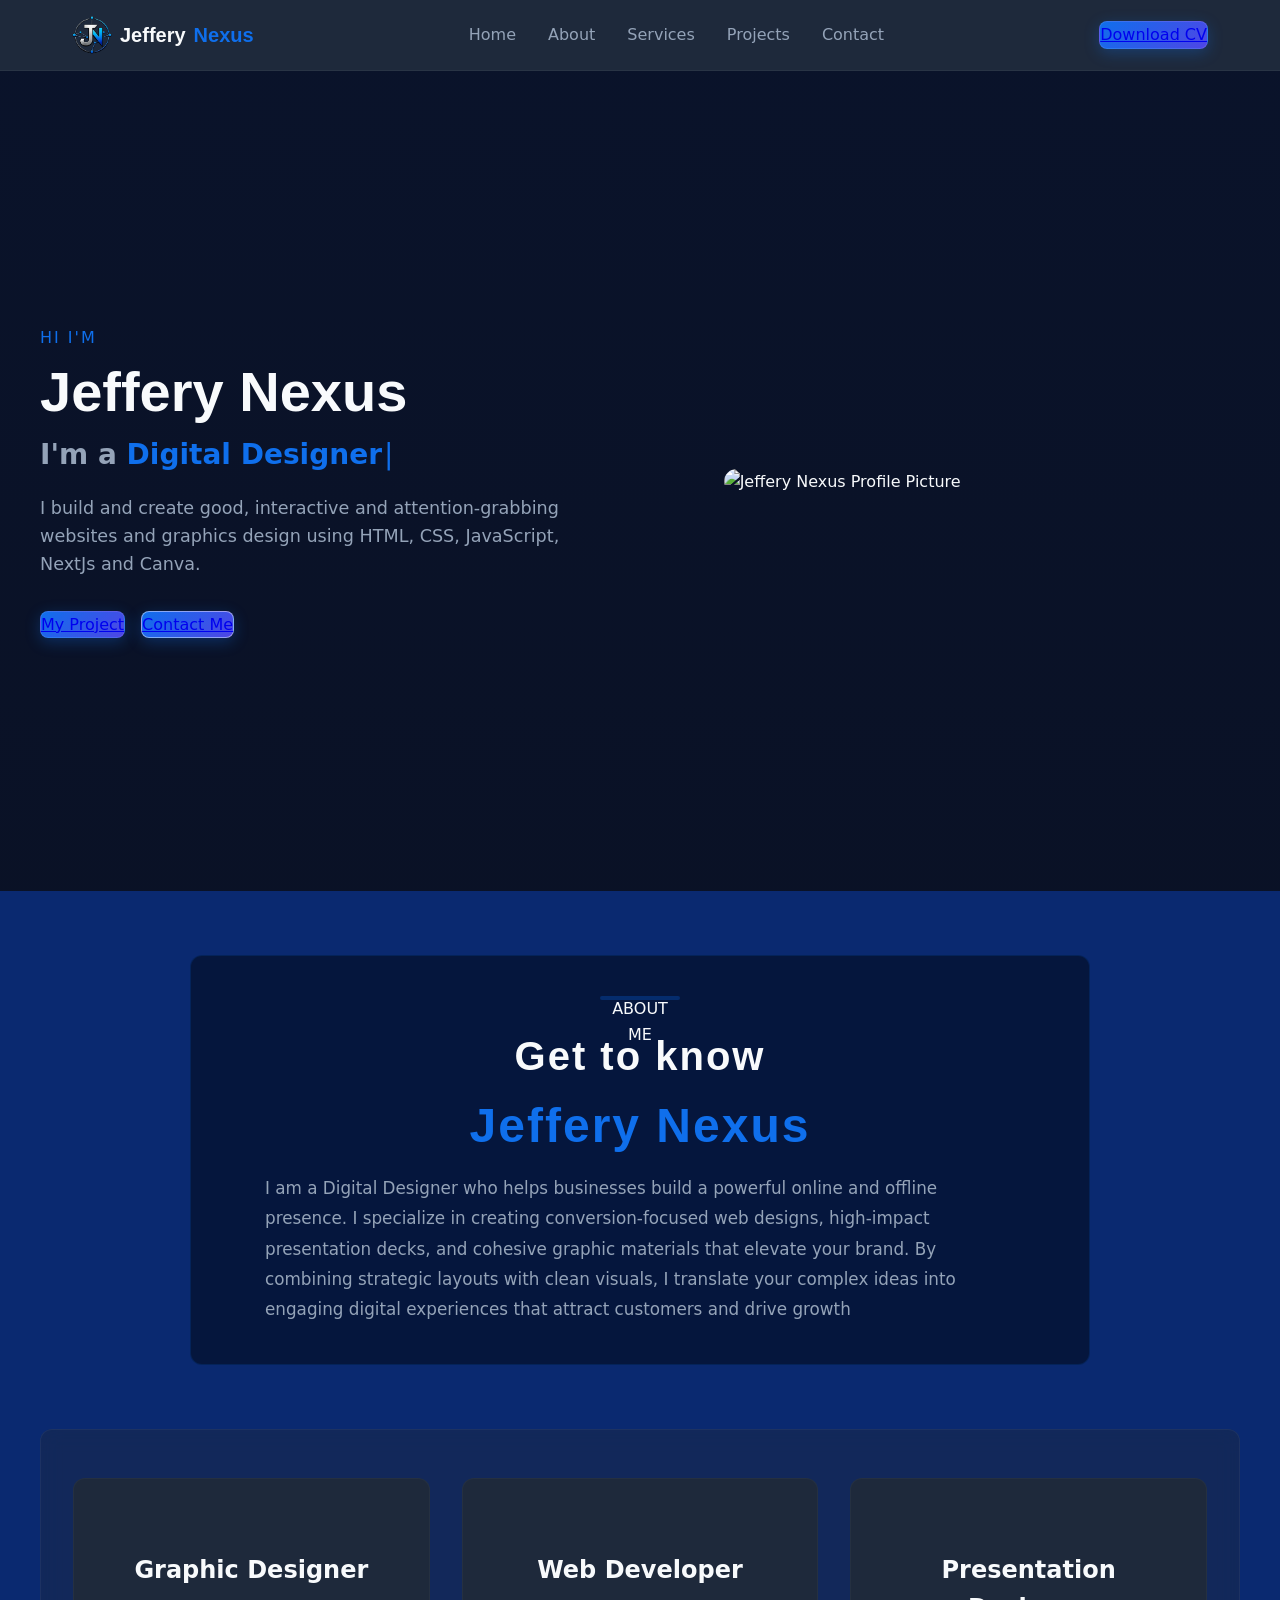
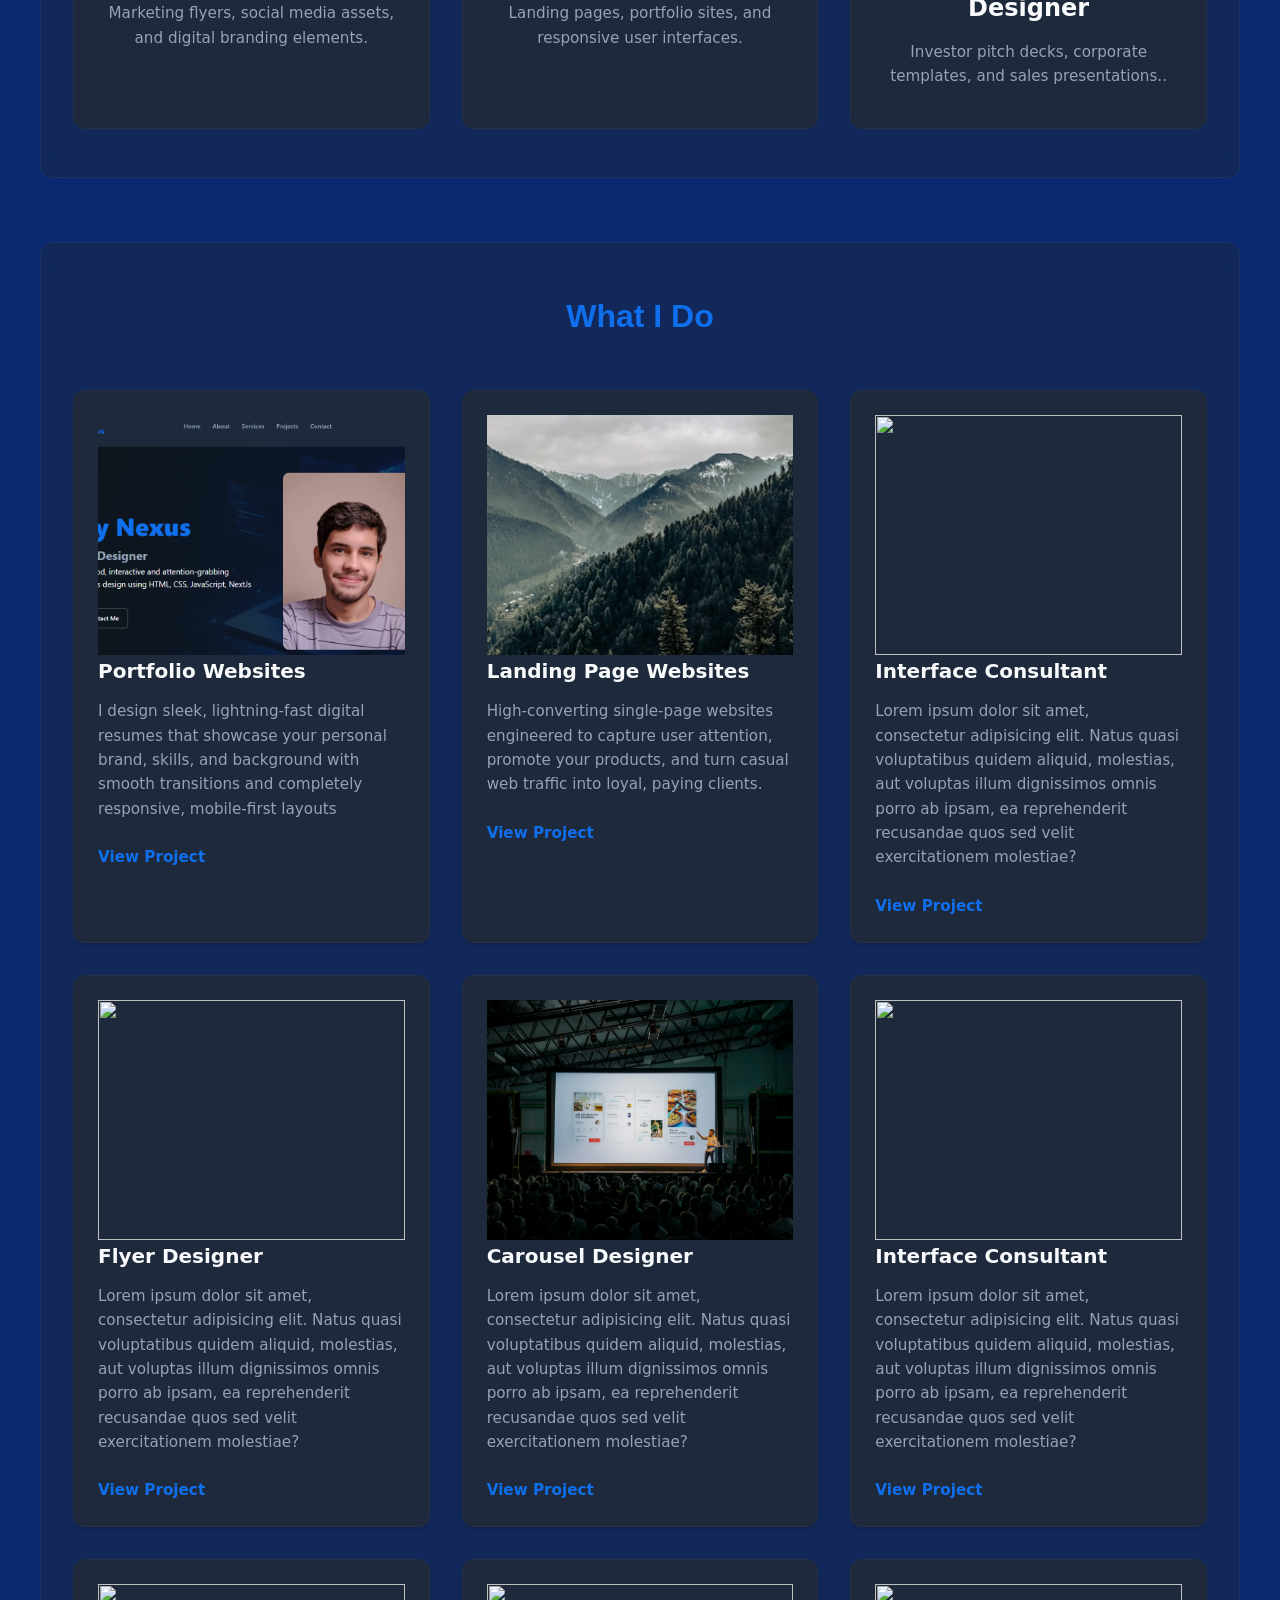
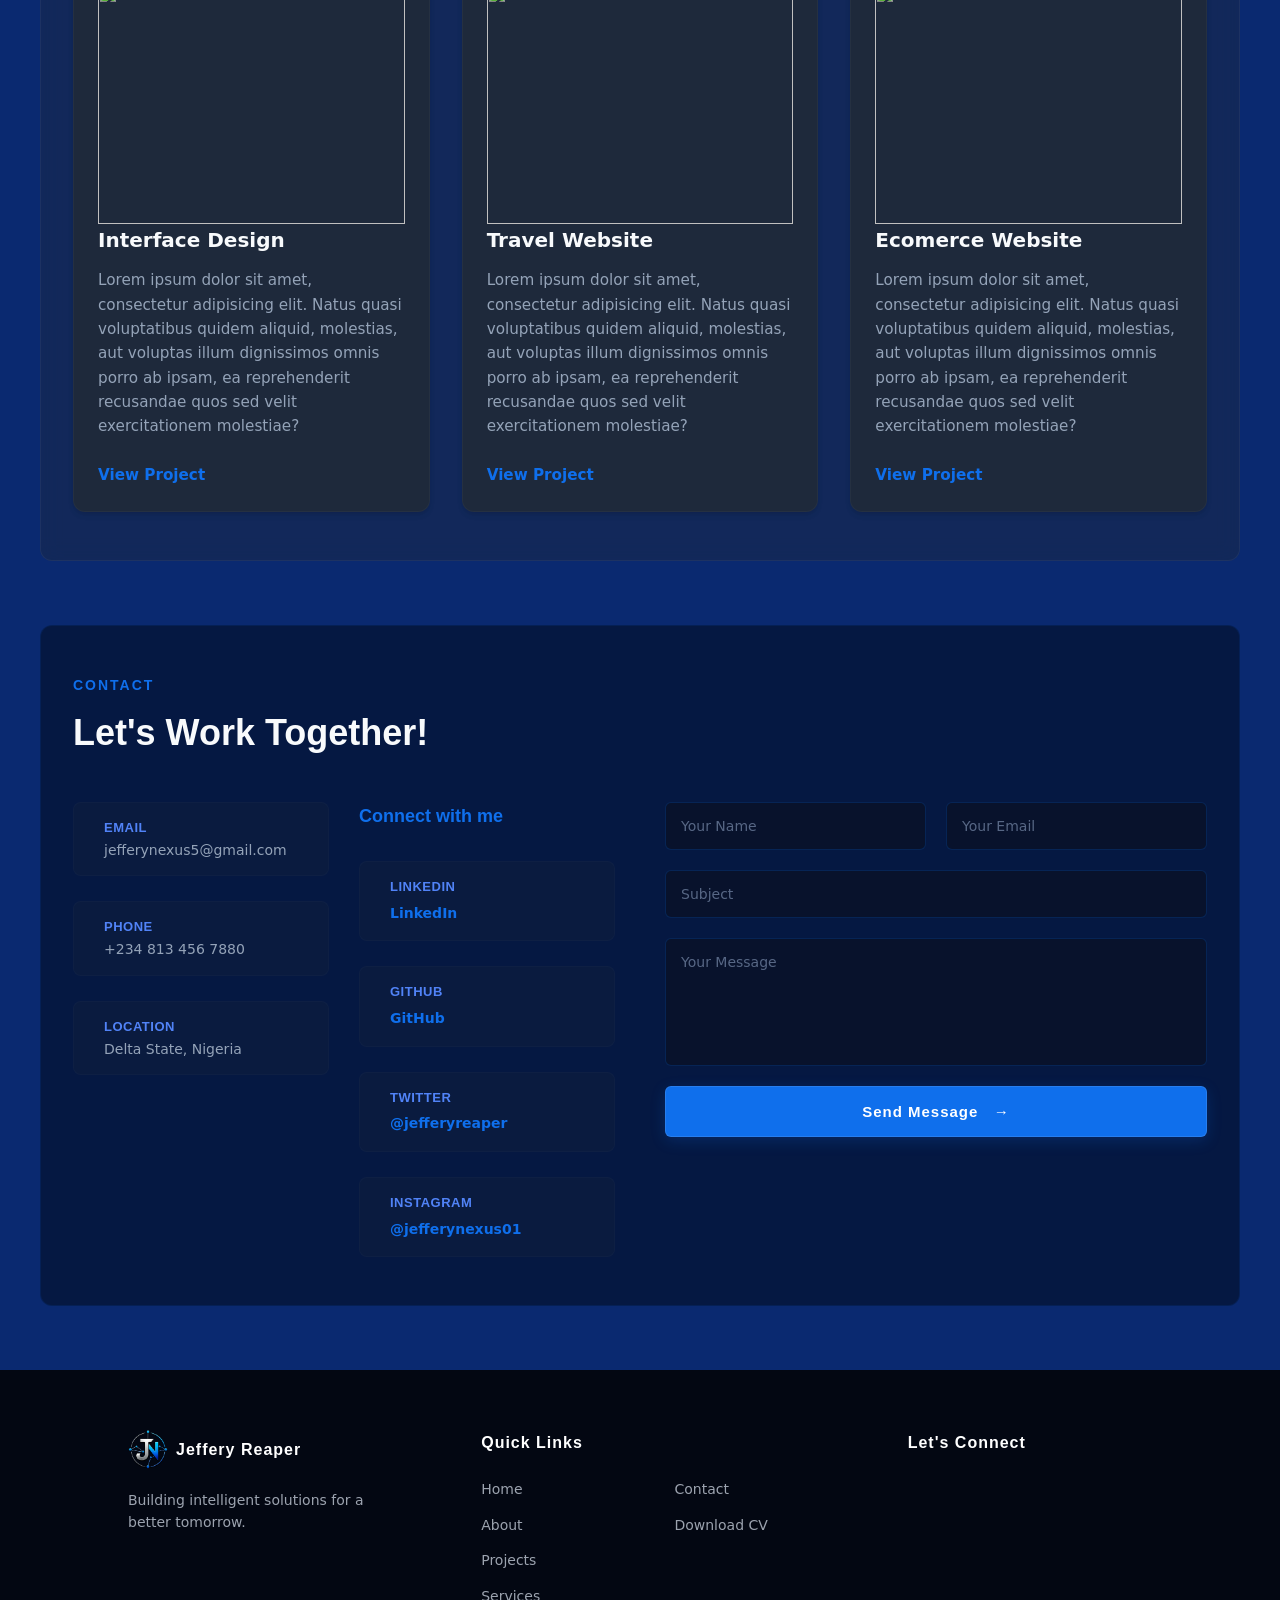
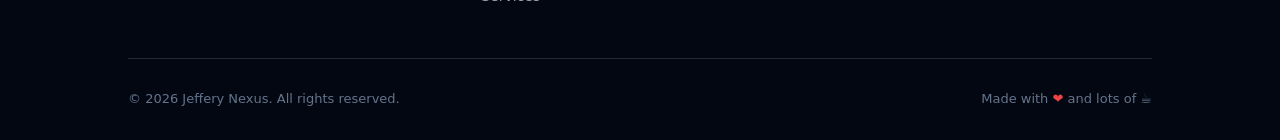
==== commit 2045999f: "Fix spelling and quotes in contact section Corrected spelling errors and fixed closing quotes in soc" ====
--- a/index.html
+++ b/index.html
@@ -179,7 +179,6 @@
             </div>
         </section>
 
-<!-- CONTACT SECTION -->
 <section class="contact" id="contact">
     <div class="section-header">
         <span class="tag">CONTACT</span>
--- a/style.css
+++ b/style.css
@@ -472,148 +472,218 @@
     transform: translateX(4px); /* Modern, clean transform slide over padding-shifting */
 }
 
+/* ==========================================================================
+   CYBER-DARK CONTACT SECTION BLUEPRINT
+   ========================================================================== */
+
+/* 1. Main Layout Section Wrapper */
 .contact {
     width: calc(100% - 2rem);
     max-width: 1200px;
     margin: 4rem auto;
     padding: 3rem 2rem;
-    background-color: rgba(0, 0, 0, 0.411);
+    background-color: rgba(0, 0, 0, 0.411); /* Your authentic dark transparency */
+    border: 1px solid rgba(4, 109, 247, 0.1); /* Subtle cyber container border glow */
     border-radius: var(--radius-md);
-    border: 1px solid rgba(4, 109, 247, 0.1);
-}
-
-/* Two-Column Contact Split Layout Structure */
+    position: relative;
+}
+
+.section-header {
+    margin-bottom: 40px;
+}
+
+.section-header .tag {
+    color: var(--primary); /* Uses your main indigo/blue color token */
+    font-family: 'Orbitron', sans-serif;
+    font-weight: 700;
+    font-size: 14px;
+    letter-spacing: 2px;
+    display: block;
+    margin-bottom: 8px;
+}
+
+.section-header .section-title {
+    font-family: 'Orbitron', sans-serif;
+    font-size: 36px;
+    color: var(--text-main);
+    font-weight: 800;
+}
+
+/* 2. Base Two-Column Layout Grid */
 .contact-grid-container {
     display: grid;
-    grid-template-columns: 1fr 1fr;
-    gap: 4rem;
+    grid-template-columns: 1fr 1fr; /* Splits side channels perfectly 50/50 */
+    gap: 50px;
     align-items: start;
 }
 
-/* Left Grid Content Information Blocks */
+/* 3. Left Side: Two-Column Informational Block Matrix */
 .contact-info-grid {
     display: grid;
-    grid-template-columns: 1fr 1fr;
-    gap: 2rem;
+    grid-template-columns: 1fr 1fr; /* Splitting info columns side-by-side */
+    gap: 30px;
+}
+
+.info-column {
+    display: flex;
+    flex-direction: column;
+    gap: 25px;
 }
 
 .info-column .cwm {
     font-family: 'Orbitron', sans-serif;
-    font-size: 1.1rem;
-    color: #0149f3;
+    font-size: 18px;
+    color: var(--primary);
     font-weight: 700;
-    margin-bottom: 0.75rem;
-}
-
+    margin-bottom: 5px;
+}
+
+/* Individual Info Cards Setup */
 .info-block, .socials {
     display: grid;
     grid-template-columns: auto 1fr;
-    gap: 1.25rem;
-    align-items: start;
-    background: rgba(30, 41, 59, 0.3); /* Translucent housing deck */
-    padding: 1.25rem;
+    gap: 15px;
+    align-items: center;
+    background-color: rgba(30, 41, 59, 0.2); /* Semi-transparent panel layout background */
+    padding: 15px;
     border-radius: var(--radius-sm);
     border: 1px solid rgba(255, 255, 255, 0.02);
-}
-
+    transition: transform 0.2s ease, border-color 0.2s ease;
+}
+
+.info-block:hover, .socials:hover {
+    transform: translateY(-2px);
+    border-color: rgba(15, 111, 236, 0.3); /* Highlights blue on element focus */
+}
+
+/* Icon Resizers */
 .info-block i, .socials i {
-    font-size: 1.25rem;
-    color: var(--primary);
+    font-size: 18px;
+    color: var(--primary); /* Bright brand color icons */
 }
 
 .info-block h4, .socials h4 {
     font-family: 'Orbitron', sans-serif;
-    font-size: 0.85rem;
+    font-size: 13px;
     color: #5183f7;
+    font-weight: 600;
+    margin-bottom: 2px;
     text-transform: uppercase;
-    letter-spacing: 1px;
+    letter-spacing: 0.5px;
 }
 
 .info-block p, .socials a {
-    font-size: 0.95rem;
+    font-size: 14px;
     color: var(--text-muted);
     text-decoration: none;
-    line-height: 1.5;
+    line-height: 1.4;
 }
 
 .socials a {
     color: var(--primary);
     font-weight: 600;
     transition: color 0.2s ease;
+    word-break: break-all;
 }
 
 .socials a:hover {
-    color: var(--accent); /* Changes color on hover */
-}
-
-/* Right Side - Styled Contact Input Fields */
+    color: var(--text-main); /* Shifts to white text link hover glow state */
+}
+
+/* 4. Right Side: Contact Form Element Matrix Styling Rules */
+.form-wrapper-deck {
+    width: 100%;
+}
+
 .contact-form {
     display: grid;
-    gap: 1.25rem;
-}
-
+    gap: 20px;
+    width: 100%;
+}
+
+/* Name and Email side-by-side row setup */
 .form-row-half {
     display: grid;
     grid-template-columns: 1fr 1fr;
-    gap: 1.25rem;
-}
-
+    gap: 20px;
+}
+
+/* Unified Custom Input Deck Configuration */
 .contact-form input, 
 .contact-form textarea {
     width: 100%;
-    padding: 1.1rem;
-    border: 1px solid rgba(4, 109, 247, 0.2); /* Deep neon blue initial border framing */
-    border-radius: 8px;
-    background-color: rgba(10, 15, 30, 0.6); /* Velvet deep dark interior layer */
+    padding: 15px;
+    border: 1px solid rgba(4, 109, 247, 0.2); /* Sleek translucent deep cyber blue border layout */
+    border-radius: 6px;
+    background-color: rgba(10, 15, 30, 0.6); /* Premium dark canvas theme background */
     font-family: var(--font-sans);
-    font-size: 0.95rem;
-    color: var(--text-main);
+    font-size: 14px;
+    color: var(--text-main); /* Crisp typing text */
     outline: none;
-    transition: all 0.2s ease;
-}
-
-/* Stylized grey tint placeholders text tracking formatting mapping */
+    transition: border-color 0.2s ease, box-shadow 0.2s ease, background-color 0.2s ease;
+}
+
+/* Input Placeholder text color modification mapping */
 .contact-form input::placeholder,
 .contact-form textarea::placeholder {
-    color: #64748b;
-}
-
-/* Interactive Active Laser Focus Effect */
+    color: #576785; /* Beautiful clean grey palette matching dark identity */
+}
+
+/* Interactive Neon Laser Focus Stating Halo */
 .contact-form input:focus, 
 .contact-form textarea:focus {
-    border-color: #2563eb;
+    border-color: var(--primary);
     background-color: rgba(10, 15, 30, 0.85);
-    box-shadow: 0 0 15px rgba(37, 99, 235, 0.25); /* Focus glow effect */
+    box-shadow: 0 0 12px rgba(15, 111, 236, 0.3); /* Dynamic outer blue vector shadow bloom */
 }
 
 .contact-form textarea {
-    height: 160px;
-    resize: none;
-}
-
-/* The Submit Button Interface Upgrade */
+    resize: none; /* Stops user from breaking your card boxes canvas scale proportions */
+}
+
+/* 5. Dynamic Submit Interaction Action Button Track */
 .send-btn {
-    background: linear-gradient(135deg, #2563eb, #1d4ed8);
+    background-color: var(--primary);
+    color: #ffffff;
     font-family: 'Orbitron', sans-serif;
-    color: #ffffff;
     border: 1px solid rgba(255, 255, 255, 0.1);
-    padding: 1.1rem;
-    font-size: 0.95rem;
+    padding: 16px;
+    font-size: 15px;
     font-weight: 700;
     letter-spacing: 1px;
-    border-radius: 8px;
+    border-radius: 6px;
     cursor: pointer;
-    box-shadow: 0 4px 15px rgba(37, 99, 235, 0.2);
-    transition: all 0.2s ease;
+    box-shadow: 0 4px 15px rgba(15, 111, 236, 0.2);
+    transition: background-color 0.2s, transform 0.1s ease, box-shadow 0.2s ease;
 }
 
 .send-btn:hover {
-    background: linear-gradient(135deg, #1d4ed8, #1e40af);
-    box-shadow: 0 6px 20px rgba(37, 99, 235, 0.4);
+    background-color: var(--primary-hover);
+    box-shadow: 0 6px 20px rgba(15, 111, 236, 0.4);
     transform: translateY(-2px);
 }
 
-
+.send-btn:active {
+    transform: scale(0.98) translateY(0px); /* Tactile physical press layout bounce */
+}
+
+/* ==========================================================================
+   RESPONSIVE MEDIA QUERIES BLOCK REFINER
+   ========================================================================== */
+@media (max-width: 968px) {
+    .contact-grid-container {
+        grid-template-columns: 1fr; /* Stacks the contact form below your info matrix layout cards */
+        gap: 40px;
+    }
+}
+
+@media (max-width: 520px) {
+    .contact-info-grid,
+    .form-row-half {
+        grid-template-columns: 1fr; /* Stack columns completely straight on mobile profiles */
+        gap: 20px;
+    }
+}
 /* ==========================================================================
    DARK MODERN FOOTER MATRIX BLUEPRINT (YOUR ORIGINAL PREFERRED LOOK)
    ========================================================================== */
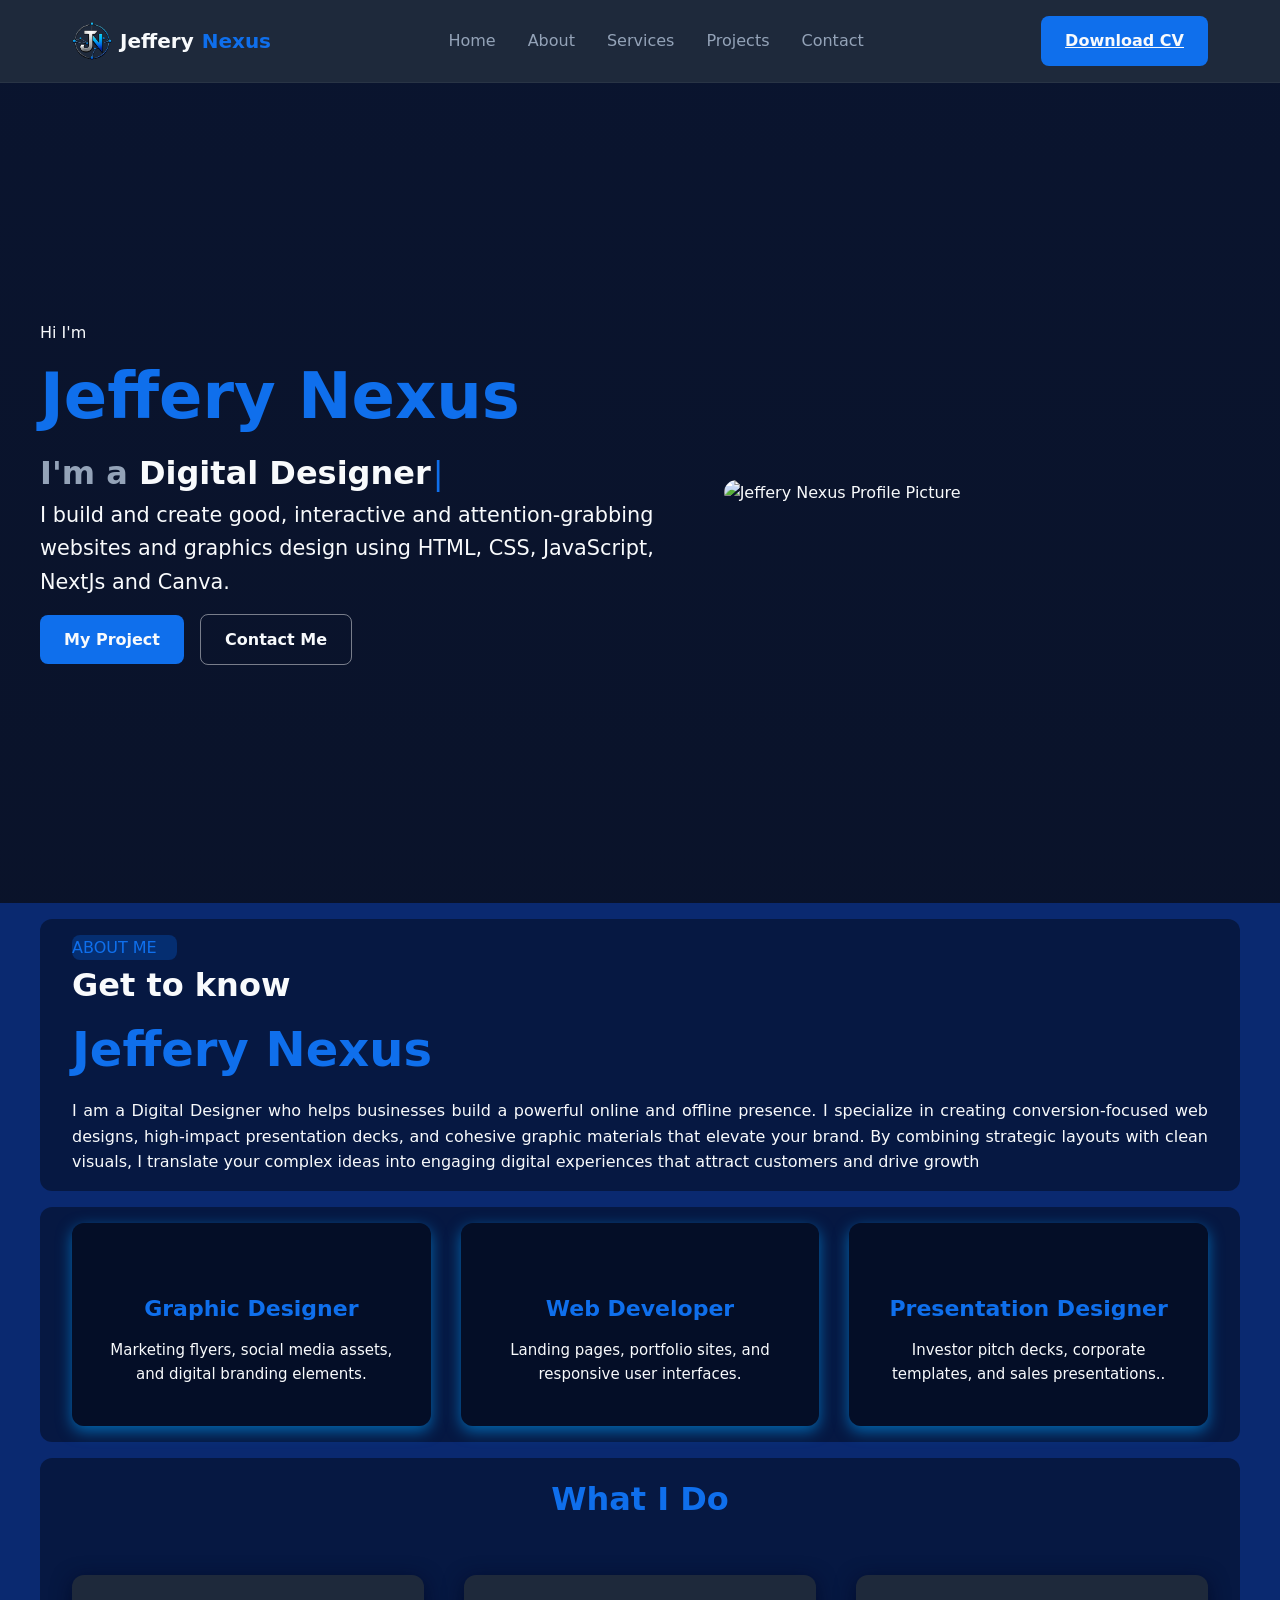
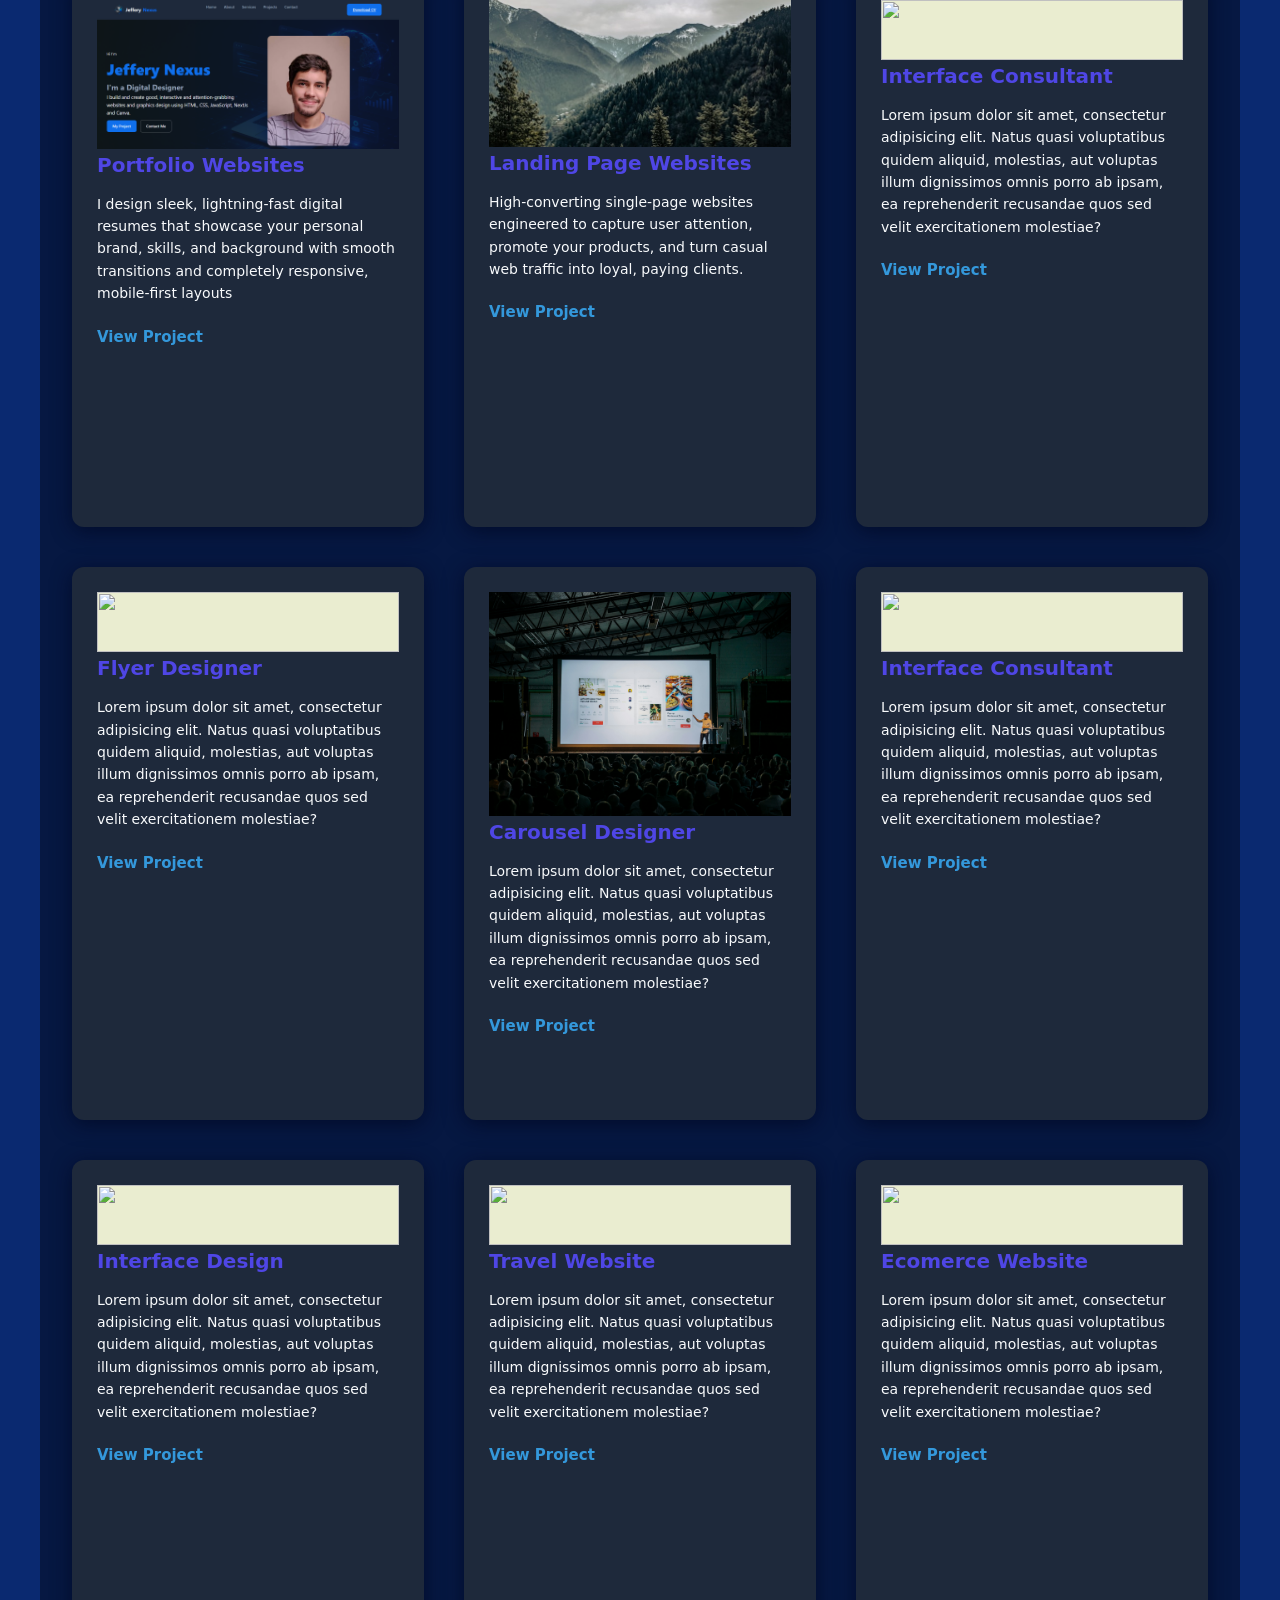
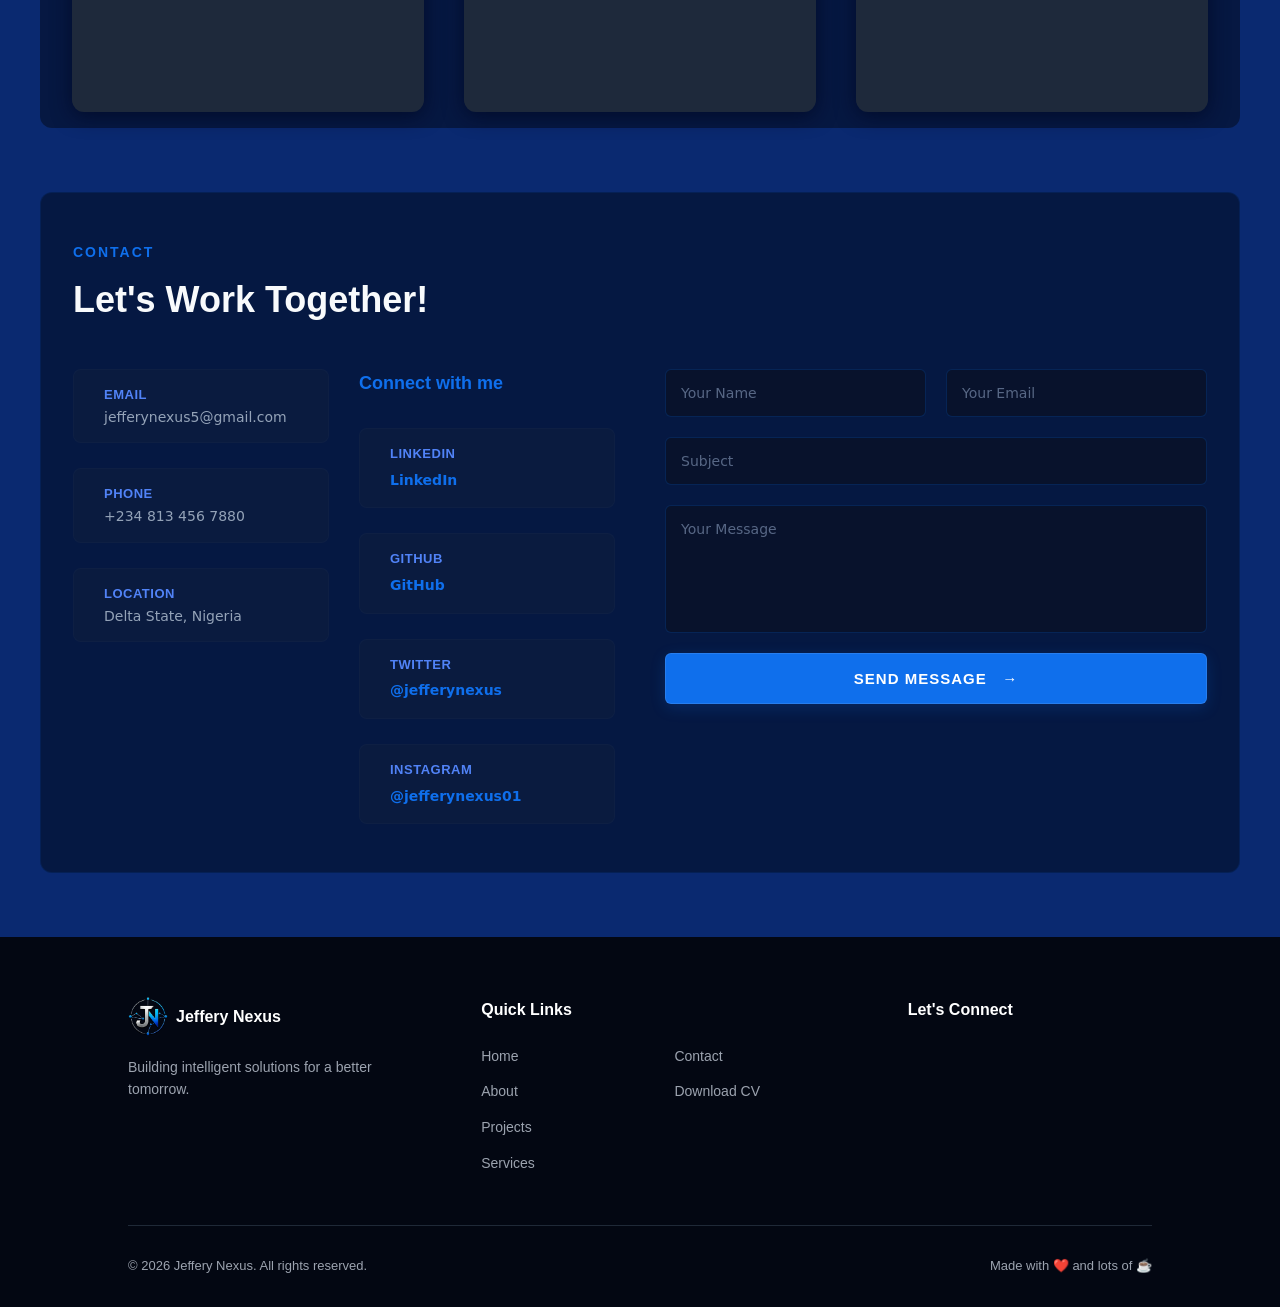
==== commit e562401c: "Update index.html" ====
--- a/index.html
+++ b/index.html
@@ -4,9 +4,8 @@
     <meta charset="UTF-8">
     <meta name="viewport" content="width=device-width, initial-scale=1.0">
     <title>Jeffery Nexus | Portfolio & Digital Designer</title>
-        <link rel="stylesheet" href="https://cdnjs.cloudflare.com/ajax/libs/font-awesome/7.3.0/css/all.min.css
-">
-<link rel="stylesheet" href="style.css">
+    <link rel="stylesheet" href="https://cdnjs.cloudflare.com/ajax/libs/font-awesome/7.3.0/css/all.min.css">
+    <link rel="stylesheet" href="style.css">
 </head>
 <body>
     <header>
@@ -27,7 +26,7 @@
                 <li><a href="#contact">Contact</a></li>
             </ul>   
         </nav>
-            <a href="#" class="cv">Download CV </a>
+            <a href="files/resume.pdf" class="cv" download>Download CV </a>
         </div>     
             
             
@@ -236,15 +235,13 @@
                     <i class="fa-brands fa-x-twitter"></i>
                     <div>
                         <h4>Twitter</h4>
-                        <!-- FIXED: Corrected spelling and closing quotes -->
-                        <a href="https://x.com" target="_blank">@jefferyreaper</a>
+                        <a href="https://x.com" target="_blank">@jefferynexus</a>
                     </div>
                 </div>
                 <div class="socials">
                     <i class="fa-brands fa-instagram"></i>
                     <div>
                         <h4>Instagram</h4>
-                        <!-- FIXED: Corrected spelling and closing quotes -->
                         <a href="https://instagram.com" target="_blank">@jefferynexus01</a>
                     </div>
                 </div>
@@ -273,7 +270,7 @@
         
         <!-- Footer Column 1: Branding -->
         <div class="footer-col branding">
-            <h3 class="footer-logo"><img src="img/logo1.png" alt=""> Jeffery Reaper</h3>
+            <h3 class="footer-logo"><img src="img/logo1.png" alt=""> Jeffery Nexus</h3>
             <p>Building intelligent solutions for a better tomorrow.</p>
         </div>
 
@@ -290,7 +287,7 @@
                 <ul>
   
                     <li><a href="#contact">Contact</a></li>
-                    <li><a href="#cv">Download CV</a></li>
+                    <li><a href="files/resume.pdf" download>Download CV</a></li>
                 </ul>
             </div>
         </div>
@@ -299,10 +296,10 @@
         <div class="footer-col connect">
             <h3>Let's Connect</h3>
             <div class="footer-socials">
-                <a href="#"><i class="fa-brands fa-github"></i></a>
-                <a href="#"><i class="fa-brands fa-linkedin"></i></a>
-                <a href="#"><i class="fa-brands fa-x-twitter"></i></a>
-                <a href="#"><i class="fa-brands fa-instagram"></i></a>
+                <a href="https://github.com" target="_blank"><i class="fa-brands fa-github"></i></a>
+                <a href="https://linkedin.com" target="_blank"><i class="fa-brands fa-linkedin"></i></a>
+                <a href="https://x.com" target="_blank"><i class="fa-brands fa-x-twitter"></i></a>
+                <a href="https://instagram.com" target="_blank"><i class="fa-brands fa-instagram"></i></a>
             </div>
         </div>
 
--- a/style.css
+++ b/style.css
@@ -1,7 +1,6 @@
 @import url('https://fonts.googleapis.com/css2?family=Open+Sans:ital,wght@0,300..800;1,300..800&family=Orbitron:wght@400..900&family=Playwrite+NZ+Basic:wght@100..400&display=swap');
-
-:root {
-    /* Colors (Neutral background, card surfaces, and a vibrant primary accent) */
+:root{
+ /* Colors (Neutral background, card surfaces, and a vibrant primary accent) */
     --bg-color: #0a2970;        /* Deep modern slate background */
     --card-bg: #1e293b;         /* Slightly lighter slate for cards & containers */
     --text-main: #f8fafc;       /* Crisp white/off-white for headings */
@@ -17,11 +16,9 @@
     --shadow-subtle: 0 4px 6px -1px rgb(0 0 0 / 0.1), 0 2px 4px -2px rgb(0 0 0 / 0.1);
     --shadow-lg: 0 20px 25px -5px rgb(0 0 0 / 0.3), 0 8px 10px -6px rgb(0 0 0 / 0.3);
 
-    /* Typography Upgraded to use Open Sans */
-    --font-sans: 'Open Sans', system-ui, -apple-system, sans-serif;
-    --font-display: 'Orbitron', sans-serif;
-}
-
+    /* Typography */
+    --font-sans: system-ui, -apple-system, BlinkMacSystemFont, 'Segoe UI', Roboto, Oxygen, Ubuntu, Cantarell, sans-serif;
+}
 * {
     box-sizing: border-box;
     margin: 0;
@@ -29,7 +26,7 @@
 }
 
 html {
-    scroll-behavior: smooth;
+    scroll-behavior: smooth; /* Makes clicking nav links scroll smoothly down the page */
 }
 
 body {
@@ -37,10 +34,9 @@
     color: var(--text-main);
     font-family: var(--font-sans);
     line-height: 1.6;
-    overflow-x: hidden; /* Stops horizontal canvas wobble on mobile devices */
-}
-
-header {
+
+}
+header{
     background-color: var(--card-bg);
     border-bottom: 1px solid rgba(255, 255, 255, 0.05);
     position: sticky;
@@ -48,53 +44,50 @@
     z-index: 1000;
 }
 
+
 .header-container {
     max-width: 1200px;
     margin: 0 auto;
-    padding: 1rem 2rem;
+    padding: 1rem 2rem; /* Desktop padding */
     display: flex;
     justify-content: space-between;
-    align-items: center;
-}
-
-.logo {
+    align-items: center; /* Ensures vertical centering for all items */
+    box-sizing: border-box; /* Crucial: stops padding from expanding the container width */
+    width: 100%;
+
+}
+.logo{
     display: flex;
     align-items: center;
     gap: 0.5rem;
-    font-family: var(--font-display); /* Apply Orbitron to Logo for sci-fi look */
     font-weight: 700;
     font-size: 1.25rem;
     color: var(--text-main);
     text-decoration: none;
 }
-
-.logo span {
+.logo span{
     color: var(--primary);
 }
-
-.logo img {
+.logo img{
     width: 40px;
     height: auto;
 }
 
-/* NAVIGATION LINKS */
-.nav-link {
+/* NAVIGATION LINKS*/
+.nav-link{
     display: flex;
     list-style: none;
     gap: 2rem;
 }
-
-.nav-link a {
+.nav-link a{
     color: var(--text-muted);
     text-decoration: none;
     font-weight: 500;
     transition: color 0.2s ease;
 }
-
 .nav-link a:hover {
     color: var(--text-main);
 }
-
 .menu-toggle {
     display: none;
     background: none;
@@ -104,57 +97,112 @@
     cursor: pointer;
 }
 
-/* FIXED: Unified Button Structure mapping click bounds directly onto links */
-.cv, .btn {
+/* FIX: "inlline-flex" typo corrected to "inline-flex" */
+.cv, .btn{
     display: inline-flex;
     align-items: center;
     justify-content: center;
-    background: linear-gradient(135deg, var(--primary), var(--primary-hover)); /* High-end gradient depth */
+    background-color: var(--primary);
+    color: var(--text-main);
+    font-weight: 600;
+    padding: 0.75rem 1.5rem;
     border-radius: var(--radius-sm);
-    border: 1px solid rgba(255, 255, 255, 0.1);
-    box-shadow: 0 4px 15px rgba(15, 111, 236, 0.3); /* Electric ambient shadow glow */
+    border: none;
     cursor: pointer;
-    transition: all 0.3s cubic-bezier(0.4, 0, 0.2, 1);
-    padding: 0; 
-}
-
-.cv a, .btn a {
-    color: var(--text-main);
-    font-family: 'Orbitron', sans-serif; /* Applied display tracking font to CTA text */
-    font-size: 0.9rem;
-    font-weight: 700;
-    letter-spacing: 1px;
+    transition: background-color 0.2s ease;
+
+}
+.btn a{
     text-decoration: none;
-    padding: 0.85rem 1.75rem; /* Large, fully clickable tap frame target */
+}
+.cv a{
+    text-decoration: none;
+}
+.cv:hover, .btn:hover{
+    background-color: var(--primary-hover);
+}
+.cv:active, .btn:active{
+    transform: scale(0.98);
+}
+
+/* The High-Tech Button Face Layer */
+.cv a, .btn a, .send-btn {
+    position: relative;       /* Needed so the ::before light-sweep clips correctly */
+    overflow: hidden;
+    font-family: 'Orbitron', sans-serif;
+    font-size: 0.75rem;       /* CHANGER: Reduced from 0.8rem to 0.75rem */
+    font-weight: 800;
+    color: #ffffff;
+    text-transform: uppercase;
+    letter-spacing: 1.5px;    /* CHANGER: Slightly tightened tracking */
+    text-decoration: none;
+
+    padding: 0.6rem 1.25rem;  /* CHANGER: Shrunk padding down for a sleeker profile */
+
     display: inline-flex;
-}
-
-/* Dynamic Cyber Hover Interactivity States */
-.cv:hover, .btn:hover {
-    background: linear-gradient(135deg, var(--primary-hover), #6366f1); /* Brightens layout color scope */
-    transform: translateY(-3px); /* Smooth spatial vertical lift indicator */
-    box-shadow: 0 8px 20px rgba(15, 111, 236, 0.5); /* Glow expands outward */
-    border-color: rgba(255, 255, 255, 0.25);
-}
-
-.cv:active, .btn:active {
-    transform: scale(0.96) translateY(-1px); /* Tactile click feedback */
-}
-
-/* HERO SECTION REFACTOR */
-.hero-section {
+    align-items: center;
+    justify-content: center;
+    white-space: nowrap;
+    width: 100%;
+    background: #0f4ec1;
+    border: 1px solid #38bdf8;
+    box-shadow: 0 4px 12px rgba(56, 189, 248, 0.2), inset 0 0 10px rgba(255, 255, 255, 0.1);
+    transition: transform 0.25s cubic-bezier(0.4, 0, 0.2, 1), box-shadow 0.25s ease, border-color 0.25s ease, background 0.25s ease;
+}
+
+/* Diagonal light-sweep element, animates across the face on hover */
+.cv a::before, .btn a::before, .send-btn::before {
+    content: "";
+    position: absolute;
+    top: 0;
+    left: -75%;
+    width: 50%;
+    height: 100%;
+    background: linear-gradient(120deg, transparent, rgba(255, 255, 255, 0.35), transparent);
+    transform: skewX(-20deg);
+    transition: left 0.6s ease;
+}
+
+/* Flashy hover state: lift, brighten border/fill, intensify glow, trigger sweep */
+.cv a:hover, .btn a:hover, .send-btn:hover {
+    transform: translateY(-3px);
+    border-color: #7dd8ff;
+    background: #1a5fe0;
+    box-shadow: 0 8px 22px rgba(56, 189, 248, 0.55), 0 0 18px rgba(56, 189, 248, 0.4), inset 0 0 12px rgba(255, 255, 255, 0.15);
+}
+.cv a:hover::before, .btn a:hover::before, .send-btn:hover::before {
+    left: 125%;
+}
+.cv a:active, .btn a:active, .send-btn:active {
+    transform: translateY(-1px) scale(0.97);
+}
+
+/* ==========================================================================
+   NAVIGATION BAR HEADER COMPRESSION OVERRIDE
+   ========================================================================== */
+header .cv a {
+    font-size: 0.7rem;        /* CHANGER: Even smaller font for the header menu button */
+    padding: 0.4rem 1rem;     /* CHANGER: Super compact padding to sit perfectly in the top bar */
+}
+/* FIX: the block above was missing its closing brace, which had swallowed
+   every rule below it (.hero-section, .about, .services, .project, .contact,
+   footer, and all media queries) into "header .cv a { ... }" as invalid
+   nested selectors — meaning none of that CSS was being applied at all. */
+
+.hero-section{
     position: relative;
-    padding: 4rem 2rem;
+    padding: 6rem 2rem;
+    max-width: 100%;
     min-height: calc(100vh - 80px);
+    width: 100%;
     display: flex;
     align-items: center;
     justify-content: center;
-    background: linear-gradient(rgba(10, 15, 30, 0.85), rgba(10, 15, 30, 0.9)), 
+ background: linear-gradient(rgba(10, 15, 30, 0.8), rgba(10, 15, 30, 0.85)), 
               url('https://media.istockphoto.com/id/2129926780/photo/abstract-concepts-of-cybersecurity-technology-and-digital-data-protection-protect-internet.webp?a=1&b=1&s=612x612&w=0&k=20&c=yoolPDixAbzOrajLoWJwTyLlJl99PVo7FAftqAeuJl0=') no-repeat center center;
-    background-size: cover;
-}
-
-.hero-grid-container {
+  background-size: cover;
+}
+.hero-grid-container{
     max-width: 1200px;
     display: grid;
     grid-template-columns: 1.2fr 1fr;
@@ -164,61 +212,50 @@
     z-index: 1;
 }
 
-.hero-card img {
+.hero-card img{
     width: 100%;
     max-width: 350px;
     height: auto;
     border-radius: var(--radius-lg);
     object-fit: cover;
 }
-
-.hero-text-content .intro {
+/* .hero-content{
+    pad
+} */
+
+.hero-text-content .intro{
+    
     font-size: 1rem;
-    text-transform: uppercase;
-    letter-spacing: 2px;
+}
+.hero-text-content h1{
     color: var(--primary);
-}
-
-.hero-text-content h1 {
-    color: var(--text-main);
-    font-family: var(--font-display); /* Sleek branding display typography */
-    font-size: 3.5rem;
+    font-size: 4rem;
     font-weight: 900;
-    line-height: 1.2;
-    margin: 0.5rem 0;
-}
-
-.hero-text-content h2 {
+}
+.hero-text-content h2{
     color: var(--text-muted);
-    font-size: 1.75rem;
-    margin-bottom: 1rem;
-}
-
-.hero-text-content p {
-    color: var(--text-muted);
-    font-size: 1.1rem;
-    margin-bottom: 2rem;
-    max-width: 550px;
-}
-
-.hero-buttons {
+    font-size: 2rem;
+}
+.hero-text-content p{
+    color: var(--text-main);
+    font-size: 1.3rem;
+    margin-bottom: 15px;
+}
+.hero-buttons{
     display: flex;
     align-items: center;
     gap: 1rem;
 } 
-
-.btn-contact {
-    background-color: transparent !important;
-    border: 1px solid rgba(255, 255, 255, 0.45) !important;
-}
-
-.btn-contact:hover {
-    background-color: rgba(255, 255, 255, 0.1) !important;
-}
-
+.hero-buttons .btn{
+    text-decoration: none;
+}
+.btn-contact{
+    background-color: transparent;
+    border: 1px solid rgba(255, 255, 255, 0.45);
+}
 /* TYPEWRITER ELEMENT STYLE HOOKS */
 #typewriter {
-    color: var(--primary);
+    color: var(--text-main);
     font-weight: 700;
 }
 
@@ -234,242 +271,216 @@
     50% { opacity: 0; }
 }
 
-/* SECTIONS STRUCTURE */
-.about {
+.about{
+
+    /* FIX 1: Use max-width with calc to safely subtract margins on mobile, preventing overflow */
     width: calc(100% - 2rem); 
-    max-width: 900px; /* Narrowed down container width so text doesn't stretch too thin */
-    margin: 4rem auto; 
-    padding: 2.5rem 2rem; /* Balanced interior padding */
-    background-color: rgba(0, 0, 0, 0.45); /* Your original dark transparency */
+    max-width: 1200px;
+    
+    /* FIX 2: Changed from '1rem' to '1rem auto' to center the section on desktop screens */
+    margin: 1rem auto; 
+    
+    /* Removed 'justify-content: center' because it has no effect on standard block elements */
+    padding: 1rem 2rem;
+    background-color: rgba(0, 0, 0, 0.411);
     border-radius: var(--radius-md);
-    border: 1px solid rgba(4, 109, 247, 0.15); /* Subtle cyber blue edge glow */
-    text-align: center; /* Centers the content block context */
-}
-
-.about .section-title {
-    font-family: 'Orbitron', sans-serif; /* Sci-fi branding display font applied */
-    font-size: 2.5rem;
+    position: relative;
+
+
+}
+.line{
+    background-color: #046df742;
+    width: 105px;
+    justify-content: center;
+    border-radius: var(--radius-sm);
+}
+.about .tag
+{
+    color: var(--primary);
+    display: inline;
+    position: relative;
+    gap: 10px;
+    align-items: center;
+    text-align: center;
+    font-weight: 500;
+}
+.section-title{
+    margin-bottom: 10px;
+    font-size: 2rem;
     font-weight: 800;
-    letter-spacing: 2px;
-    margin-bottom: 0.5rem;
-}
-
-.about .section-title span {
+}
+.section-title span{
     color: var(--primary);
     font-size: 3rem;
 }
-
-.about .line {
-    background-color: #046df742;
-    height: 4px;
-    width: 80px;
-    margin: 0 auto 1.5rem auto; /* Cleanly forces horizontal balance centering */
-    border-radius: var(--radius-sm);
-}
-
-.about p {
-    font-size: 1.05rem;
-    color: var(--text-main);
-    line-height: 1.8;
-    text-align: justify; /* Keeps your desired layout alignment look */
-    max-width: 750px;
-    margin: 0 auto; /* Centers the text alignment wrap block */
-}
-
-
-
-.section-title {
-    margin-bottom: 1.5rem;
-    font-size: 2.25rem;
-    font-weight: 800;
-    font-family: var(--font-display);
-}
-
-.about p {
-    text-align: left; /* Changed from justify for cleaner web layout reading metrics */
-    color: var(--text-muted);
-}
-
-/* SERVICES GRID Engine */
+.about p{
+    text-align: justify;
+}
+/* 1. Services Section Container Box */
 .services {
+    /* FIX 1: Use max-width with calc to safely subtract margins on mobile, preventing overflow */
     width: calc(100% - 2rem); 
     max-width: 1200px;
-    margin: 4rem auto; 
-    padding: 3rem 2rem;
-    background-color: rgba(30, 41, 59, 0.4); /* Glassy dark surface to match theme */
-    border: 1px solid rgba(255, 255, 255, 0.05);
+    
+    /* FIX 2: Changed from '1rem' to '1rem auto' to center the section on desktop screens */
+    margin: 1rem auto; 
+    
+    /* Removed 'justify-content: center' because it has no effect on standard block elements */
+    padding: 1rem 2rem;
+    background-color: rgba(0, 0, 0, 0.411);
     border-radius: var(--radius-md);
     position: relative;
-    backdrop-filter: blur(10px);
-}
+}
+
+
+/* 2. CSS Grid Container Configuration */
 .service-container {
     display: grid;
-    grid-template-columns: repeat(auto-fit, minmax(300px, 1fr));
-    gap: 2rem;
-    width: 100%;
-}
-
+    /* Automatically builds 3 columns, dropping down to minimum 280px widths */
+    grid-template-columns: repeat(auto-fit, minmax(280px, 1fr));
+    gap: 30px; /* Spacious uniform separation gutter between grid cells */
+    max-width: 1200px;
+    margin: 0 auto; /* Centers the whole grid section block horizontally */
+}
+
+/* 3. Individual Service Card Track Cell Styling */
 .service-card {
-    background-color: var(--card-bg);
-    border: 1px solid rgba(255, 255, 255, 0.03);
-    padding: 2.5rem 2rem;
-    border-radius: var(--radius-md);
+    background-color: rgba(0, 0, 0, 0.411);
+    padding: 40px 30px;
+    border-radius: 12px;
     text-align: center;
-    transition: transform 0.3s cubic-bezier(0.4, 0, 0.2, 1), box-shadow 0.3s ease, border-color 0.3s ease;
-}
-
+    box-shadow: 0 5px 15px rgba(0, 162, 255, 0.575); /* Soft, modern element depth shadow */
+    transition: transform 0.3s ease, box-shadow 0.3s ease;
+}
+
+/* Elevates card smoothly on focus/cursor presence */
 .service-card:hover {
     transform: translateY(-8px);
-    border-color: var(--primary);
-    box-shadow: var(--shadow-lg);
-}
-
+    box-shadow: 0 10px 25px rgba(0, 0, 0, 0.1);
+}
+
+/* 4. FontAwesome Vector Icon Styling Inside Grid Cell */
 .service-card i {
     font-size: 40px;
+    color: #3498db; /* Elegant professional blue brand color */
+    margin-bottom: 20px;
+    display: inline-block;
+}
+
+/* 5. Typography Formatting Inside Grid Elements */
+.service-card h3 {
+    font-size: 22px;
     color: var(--primary);
-    margin-bottom: 1.5rem;
-    display: inline-block;
-}
-
-.service-card h3 {
-    font-size: 1.5rem;
-    color: var(--text-main);
-    margin-bottom: 0.75rem;
+    margin-bottom: 12px;
     font-weight: 600;
 }
 
 .service-card p {
-    font-size: 0.95rem;
-    color: var(--text-muted);
+    font-size: 15px;
+    color: var(--text-main);
     line-height: 1.6;
 }
 
-/* 5. MEDIA QUERIES FOR SEAMLESS MOBILE ADAPTABILITY */
-@media (max-width: 968px) {
-    .hero-grid-container {
-        grid-template-columns: 1fr;
-        text-align: center;
-        gap: 3rem;
-    }
-    
-    .hero-card {
-        order: -1; /* Pushes picture card safely to the top on mobile viewports */
-        display: flex;
-        justify-content: center;
-    }
-    
-    .hero-text-content h1 {
-        font-size: 2.5rem;
-    }
-    
-    .hero-buttons {
-        justify-content: center;
-    }
-    
-    .menu-toggle {
-        display: block; /* Shows hamburger menu placeholder button icon */
-    }
-    
-    .nav-link {
-        display: none; /* Preps list menu mapping for dynamic mobile javascript toggling */
-    }
-    
-    .about, .services, .project {
-        width: calc(100% - 2rem);
-        padding: 2rem 1.5rem;
-    }
-}
-
-/* ==========================================================================
-   PROJECT SECTION (REFINED)
-   ========================================================================== */
+/* 1. Main Project Section Layout wrapper */
 .project {
+
+    /* FIX 1: Use max-width with calc to safely subtract margins on mobile, preventing overflow */
     width: calc(100% - 2rem); 
     max-width: 1200px;
-    margin: 4rem auto; 
-    padding: 3rem 2rem;
-    background-color: rgba(30, 41, 59, 0.4); /* Glassy dark surface to match theme */
-    border: 1px solid rgba(255, 255, 255, 0.05);
+    
+    /* FIX 2: Changed from '1rem' to '1rem auto' to center the section on desktop screens */
+    margin: 1rem auto; 
+    
+    /* Removed 'justify-content: center' because it has no effect on standard block elements */
+    padding: 1rem 2rem;
+    background-color: rgba(0, 0, 0, 0.411);
     border-radius: var(--radius-md);
     position: relative;
-    backdrop-filter: blur(10px);
-}
-
+
+}
+
+/* 2. Main Title Text Frame */
 .project .title {
-    font-family: 'Orbitron', sans-serif; /* Clean tech branding typography */
-    font-size: 2rem;
+    font-size: 32px;
     color: var(--primary);
     text-align: center;
-    margin-bottom: 3rem;
-}
-
+    margin-bottom: 50px;
+    position: relative;
+}
+
+/* 3. The 3-Column Image Grid Blueprints */
 .project-grid {
     display: grid;
-    grid-template-columns: repeat(auto-fit, minmax(290px, 1fr));
-    gap: 2rem; 
-}
-
+    /* Arranges a flawless 3-column matrix that auto-fits down to mobile widths */
+    grid-template-columns: repeat(auto-fit, minmax(280px, 1fr));
+    gap: 40px; 
+}
+
+/* 4. Structural Grid Card Frame */
 .card {
     background-color: var(--card-bg);
-    border: 1px solid rgba(255, 255, 255, 0.03);
-    border-radius: var(--radius-md);
-    overflow: hidden; 
-    box-shadow: var(--shadow-subtle);
-    transition: transform 0.3s cubic-bezier(0.4, 0, 0.2, 1), box-shadow 0.3s ease;
+    border-radius: 12px;
+    overflow: hidden; /* Clips image corners neatly to the card container framework */
+    box-shadow: 0 4px 20px rgba(1, 9, 37, 0.808);
+    transition: transform 0.3s ease, box-shadow 0.3s ease;
 }
 
 .card:hover {
     transform: translateY(-8px);
-    border-color: var(--primary);
-    box-shadow: var(--shadow-lg);
-}
-
+    box-shadow: 0 12px 30px rgba(0, 162, 255, 0.575);
+}
+
+/* 5. Image & Media Box Styling */
 .card figure {
     width: 100%;
-    height: 240px; 
-    background-color: #1e293b; /* Replaced bright beige fallback with dark slate blueprint */
+    height: 280px; /* Gives all placeholder images a locked uniform dimension footprint */
+    background-color: #eaedd0; /* Clean fall-back colored frame till links are inserted */
     margin: 0;
+    /* overflow: hidden; */
 }
 
 .card figure img {
     width: 100%;
     height: 100%;
-    object-fit: cover; 
-}
-
+    object-fit: cover; /* Keeps imagery from warping or stretching disproportionately */
+}
+
+/* 6. Content Alignment Elements Block */
 .card-content {
-    padding: 1.5rem;
+    padding: 25px;
     display: flex;
     flex-direction: column;
+    height: calc(100% - 220px); /* Subtracts image framework block height constraints */
 }
 
 .card-content .content-title {
-    font-size: 1.25rem;
-    color: var(--text-main);
-    margin-bottom: 0.75rem;
-    font-weight: 600;
+    font-size: 20px;
+    color: var(--primary-hover);
+    margin-bottom: 12px;
 }
 
 .card-content p {
-    font-size: 0.95rem;
-    color: var(--text-muted);
+    font-size: 14px;
+    color: var(--text-main);
     line-height: 1.6;
-    margin-bottom: 1.5rem;
-}
-
+    margin-bottom: 20px;
+    flex-grow: 1; /* Pushes the 'View Project' CTA links down cleanly into uniform alignments */
+}
+
+/* 7. Anchor CTA Link Formatting Rules */
 .card-content a {
-    display: inline-flex;
-    align-items: center;
-    color: var(--primary);
+    display: inline-block;
+    color: #3498db;
     text-decoration: none;
     font-weight: 600;
-    font-size: 0.95rem;
-    transition: color 0.2s ease, transform 0.2s ease;
+    font-size: 15px;
+    align-self: flex-start;
+    transition: color 0.2s ease, padding-left 0.2s ease;
 }
 
 .card-content a:hover {
-    color: var(--accent); /* Uses your success green for interactive confirmation states */
-    transform: translateX(4px); /* Modern, clean transform slide over padding-shifting */
+    color: #1abc9c;
+    padding-left: 5px; /* Subtle modern anchor slider shift animations on cursor hover */
 }
 
 /* ==========================================================================
@@ -684,17 +695,19 @@
         gap: 20px;
     }
 }
+
+
 /* ==========================================================================
-   DARK MODERN FOOTER MATRIX BLUEPRINT (YOUR ORIGINAL PREFERRED LOOK)
+   DARK MODERN FOOTER MATRIX BLUEPRINT
    ========================================================================== */
 .main-footer {
-    background-color: #030712; /* Your original ultra deep dark base configuration */
+    background-color: #030712; /* Rich dark backdrop */
     color: #9ca3af;
     padding: 60px 10% 30px 10%;
-    font-family: var(--font-sans); /* Uses your global layout font setup balance rules */
-}
-
-/* Original 3-Column Grid Block Distribution Structure */
+    font-family: 'Segoe UI', Tahoma, Geneva, Verdana, sans-serif;
+}
+
+/* 3-Column Top Footer Component Block Grid Layout */
 .footer-container {
     display: grid;
     grid-template-columns: 1.2fr 1.5fr 1fr;
@@ -704,28 +717,22 @@
 }
 
 .footer-col h3 {
-    font-family: 'Orbitron', sans-serif; /* Upgraded subheadings tracker fonts mapping */
     color: #ffffff;
     font-size: 16px;
     font-weight: 600;
     margin-bottom: 20px;
-    letter-spacing: 1px;
-}
-
+}
+
+/* Branding Content Block Styles */
 .footer-logo {
     display: flex;
     align-items: center;
     gap: 0.5rem;
-    font-family: 'Orbitron', sans-serif;
     font-weight: 700;
     font-size: 1.5rem;
     color: var(--text-main);
     text-decoration: none;
-    margin-bottom: 1rem;
-}
-
-.footer-logo span {
-    color: var(--primary);
+
 }
 
 .footer-logo img {
@@ -737,10 +744,9 @@
     font-size: 14px;
     line-height: 1.6;
     max-width: 250px;
-    color: #9ca3af;
-}
-
-/* Quick links split layout configuration grid */
+}
+
+/* Quick links split layout grid column framework block tracking */
 .links-grid {
     display: grid;
     grid-template-columns: 1fr 1fr;
@@ -761,15 +767,14 @@
     color: #9ca3af;
     text-decoration: none;
     font-size: 14px;
-    transition: color 0.2s ease;
+    transition: color 0.2s;
 }
 
 .links-grid a:hover {
     color: #ffffff;
-    text-shadow: 0 0 8px rgba(255, 255, 255, 0.4);
-}
-
-/* Original social clustering layouts buttons code tracks formatting */
+}
+
+/* Social link buttons cluster rules spacing layout components tracking */
 .footer-socials {
     display: flex;
     gap: 20px;
@@ -778,58 +783,32 @@
 .footer-socials a {
     color: #9ca3af;
     font-size: 20px;
-    transition: all 0.2s ease;
+    transition: color 0.2s;
 }
 
 .footer-socials a:hover {
-    color: var(--primary);
-    transform: translateY(-3px);
-}
-
-/* Bottom copyright ribbons content bars alignments formatting rules */
+    color: #ffffff;
+}
+
+/* Bottom copyrights section text ribbon design styles */
 .footer-bottom {
     display: flex;
     justify-content: space-between;
     align-items: center;
     padding-top: 30px;
     font-size: 13px;
-    color: #64748b;
 }
 
 .footer-bottom .heart {
     color: #ef4444;
 }
 
-/* ==========================================================================
-   RESPONSIVE LAYOUT ENGINE (RESPONSIVE DROPDOWNS)
-   ========================================================================== */
-@media (max-width: 968px) {
-    .contact-grid-container,
-    .footer-container {
-        grid-template-columns: 1fr;
-        gap: 2.5rem;
-    }
-    
-    .footer-bottom {
-        flex-direction: column;
-        gap: 1rem;
-        text-align: center;
-    }
-}
-
-@media (max-width: 580px) {
-    .contact-info-grid,
-    .form-row-half {
-        grid-template-columns: 1fr; /* Safely forces stacked block elements on small screens */
-    }
-    
-    .project, .contact {
-        padding: 2rem 1rem;
-    }
-}
 
 /* ==========================================================================
    RESPONSIVE LAYOUT OVERRIDES (MEDIA QUERIES)
+   ========================================================================== */
+/* ==========================================================================
+   CLEANED & UNIFIED RESPONSIVE BREAKPOINTS
    ========================================================================== */
 
 /* 1. TABLETS AND SMALL DESKTOPS (1024px and down) */
@@ -848,30 +827,27 @@
     }
 }
 
-/* 2. MEDIUM TABLETS & LARGE MOBILE PHONES (968px and down) */
+/* 2. MEDIUM TABLETS & LARGE MOBILE PHONES (968px and down)
+   NOTE: duplicate of the 968px block above (kept for parity with your
+   original file; safe to delete one copy since both are identical) */
 @media (max-width: 968px) {
     .contact-grid-container {
         grid-template-columns: 1fr; /* Stacks contact form below details cards */
         gap: 40px;
     }
-    
-    .footer-container {
-        grid-template-columns: 1fr; /* Compresses grid footer blocks cleanly downward */
-        gap: 40px;
-    }
 }
 
 /* 3. MOBILE DEVICES / PORTRAIT MODE (768px and down) */
 @media (max-width: 768px) {
     /* Header, Logo, and Layout Padding Adjustments */
     .header-container {
-        padding: 1rem 1.5rem;
-    }
-
-    /* FIXED: Moves font size reduction safely onto the anchor click target layer */
-    .cv a, .btn a { 
-        font-size: 14px;
-        padding: 0.6rem 1.2rem;
+     padding: 0.75rem 1rem;
+    }
+
+    .cv { 
+
+           font-size: 14px;
+           padding: 8px 16px;
     } 
     
     .menu-toggle { 
@@ -891,12 +867,12 @@
         box-shadow: var(--shadow-lg);
     }
 
-    /* Displays nav structure cleanly when hamburger script toggles class active */
+    /* Fixed: Displays nav structure cleanly when hamburger script toggles class active */
     .nav-wrapper.active { 
         display: block; 
     }
     
-    /* Replaced display: none with column flow to make mobile layout list look natural */
+    /* Fixed: Replaced display: none with column flow to make mobile layout list look natural */
     .nav-link {
         display: flex;
         flex-direction: column; 
@@ -905,6 +881,7 @@
         padding: 0;
     }
 
+ 
     /* Hero Layout Structural Stack Overrides */
     .hero-section { 
         padding: 4rem 1rem; 
@@ -936,15 +913,19 @@
 
     /* Main Sections Safety Borders Layout Constraints Setup */
     .about, .services, .project, .contact {
-        margin: 2rem auto;
-        padding: 2rem 1rem;
+        margin: 1rem auto;
+        padding: 1.5rem 1rem;
         max-width: calc(100% - 2rem);
-        width: calc(100% - 2rem);
     }
 }
 
 /* 4. SMALL MOBILE LANDSCAPES (640px and down) */
 @media (max-width: 640px) {
+
+    .footer-container {
+        grid-template-columns: 1fr; /* Compresses grid footer blocks cleanly downward */
+        gap: 30px;
+    }
     .footer-bottom {
         flex-direction: column;
         gap: 10px;
@@ -954,10 +935,17 @@
 
 /* 5. SMALL MOBILE PHONES / DETAILED VIEWPORTS (520px and down) */
 @media (max-width: 520px) {
-    /* FIXED: Prevent column stacking here to protect the alignment of your logo & burger icons */
     .header-container {
-        flex-direction: row;
-        justify-content: space-between;
+        flex-direction: column;
+        align-items: center;
+        gap: 1rem;
+    }
+
+ 
+
+    .nav-link {
+        width: 100%;
+        justify-content: center;
     }
 
     .contact-info-grid {
@@ -991,16 +979,11 @@
     .hero-buttons { 
         flex-direction: column; 
         width: 100%; 
-        gap: 0.75rem;
     }
     
     .hero-buttons .btn,
     .cv, .btn-contact { 
         width: 100%; /* Stretches buttons cleanly to edges */
-    }
-
-    .cv a, .btn a, .btn-contact a {
-        width: 100%;
-        justify-content: center;
-    }
-}
+        display: flex;
+    }
+}
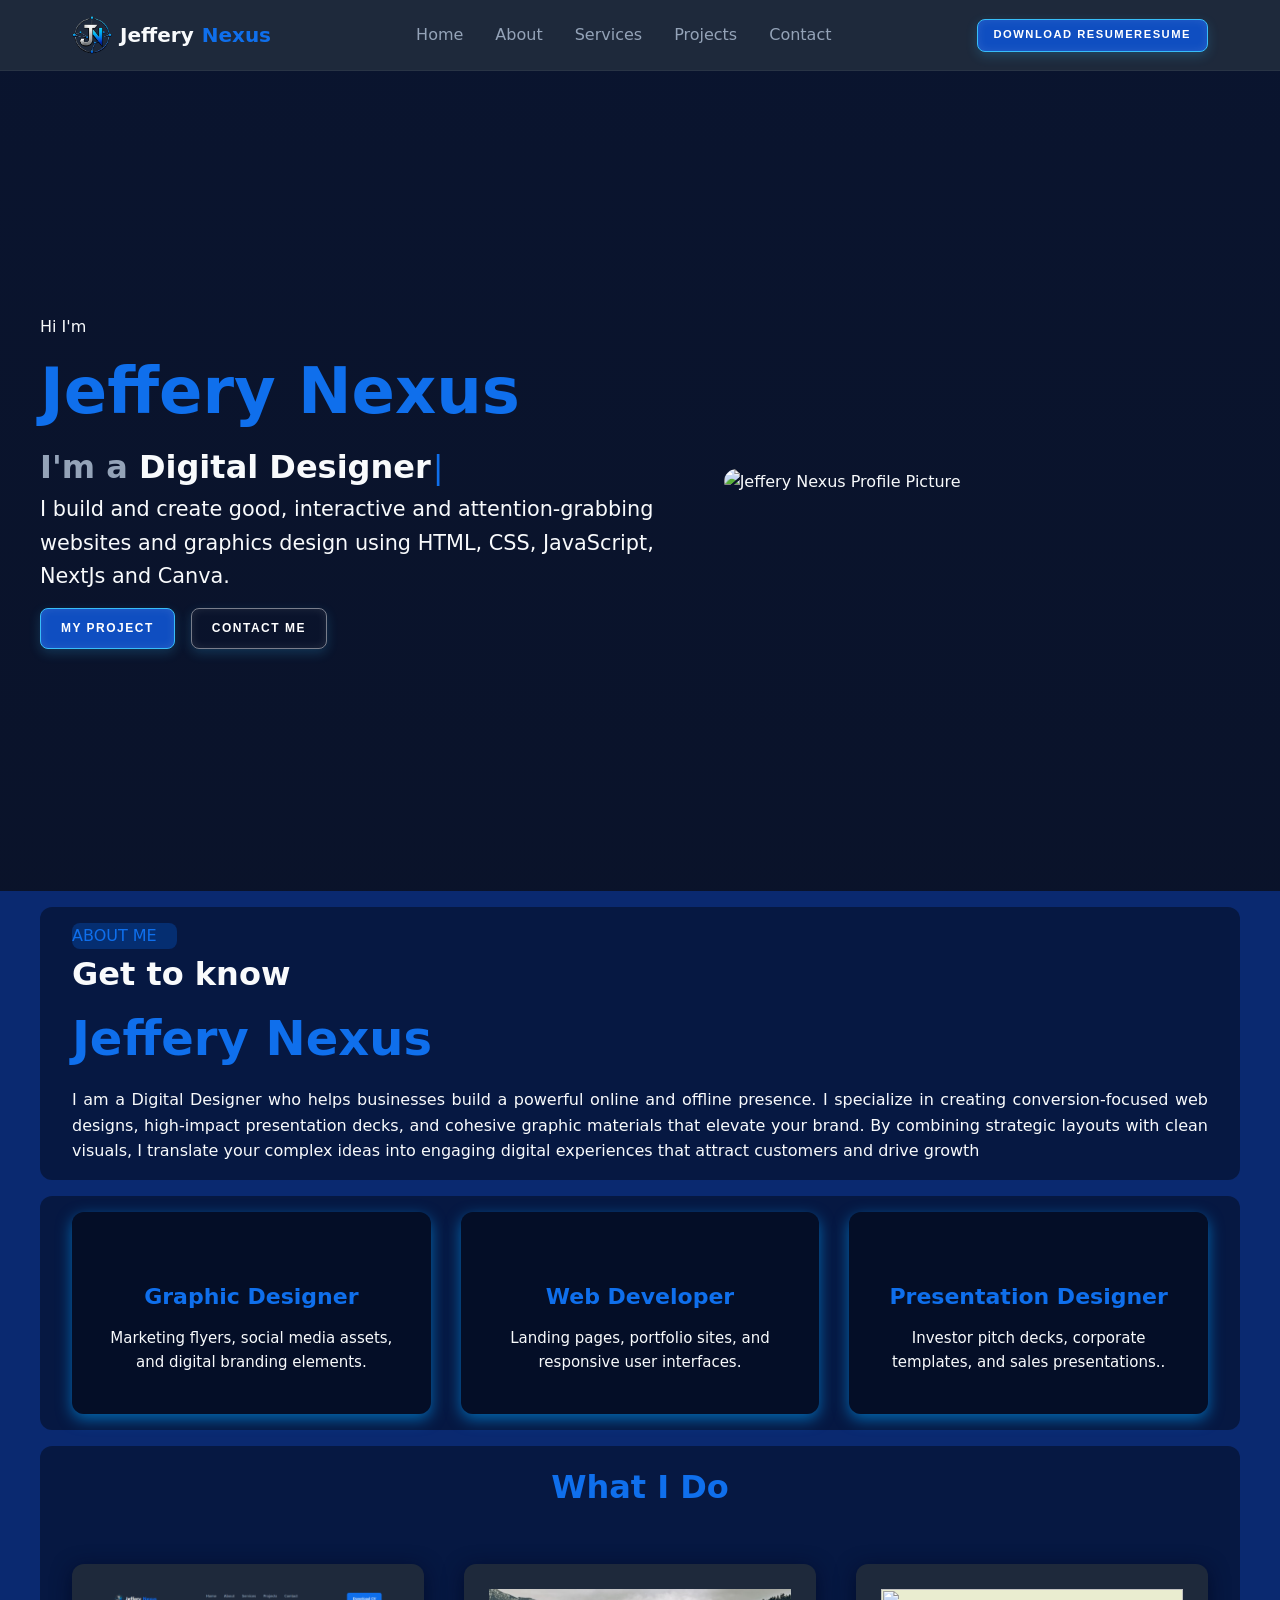
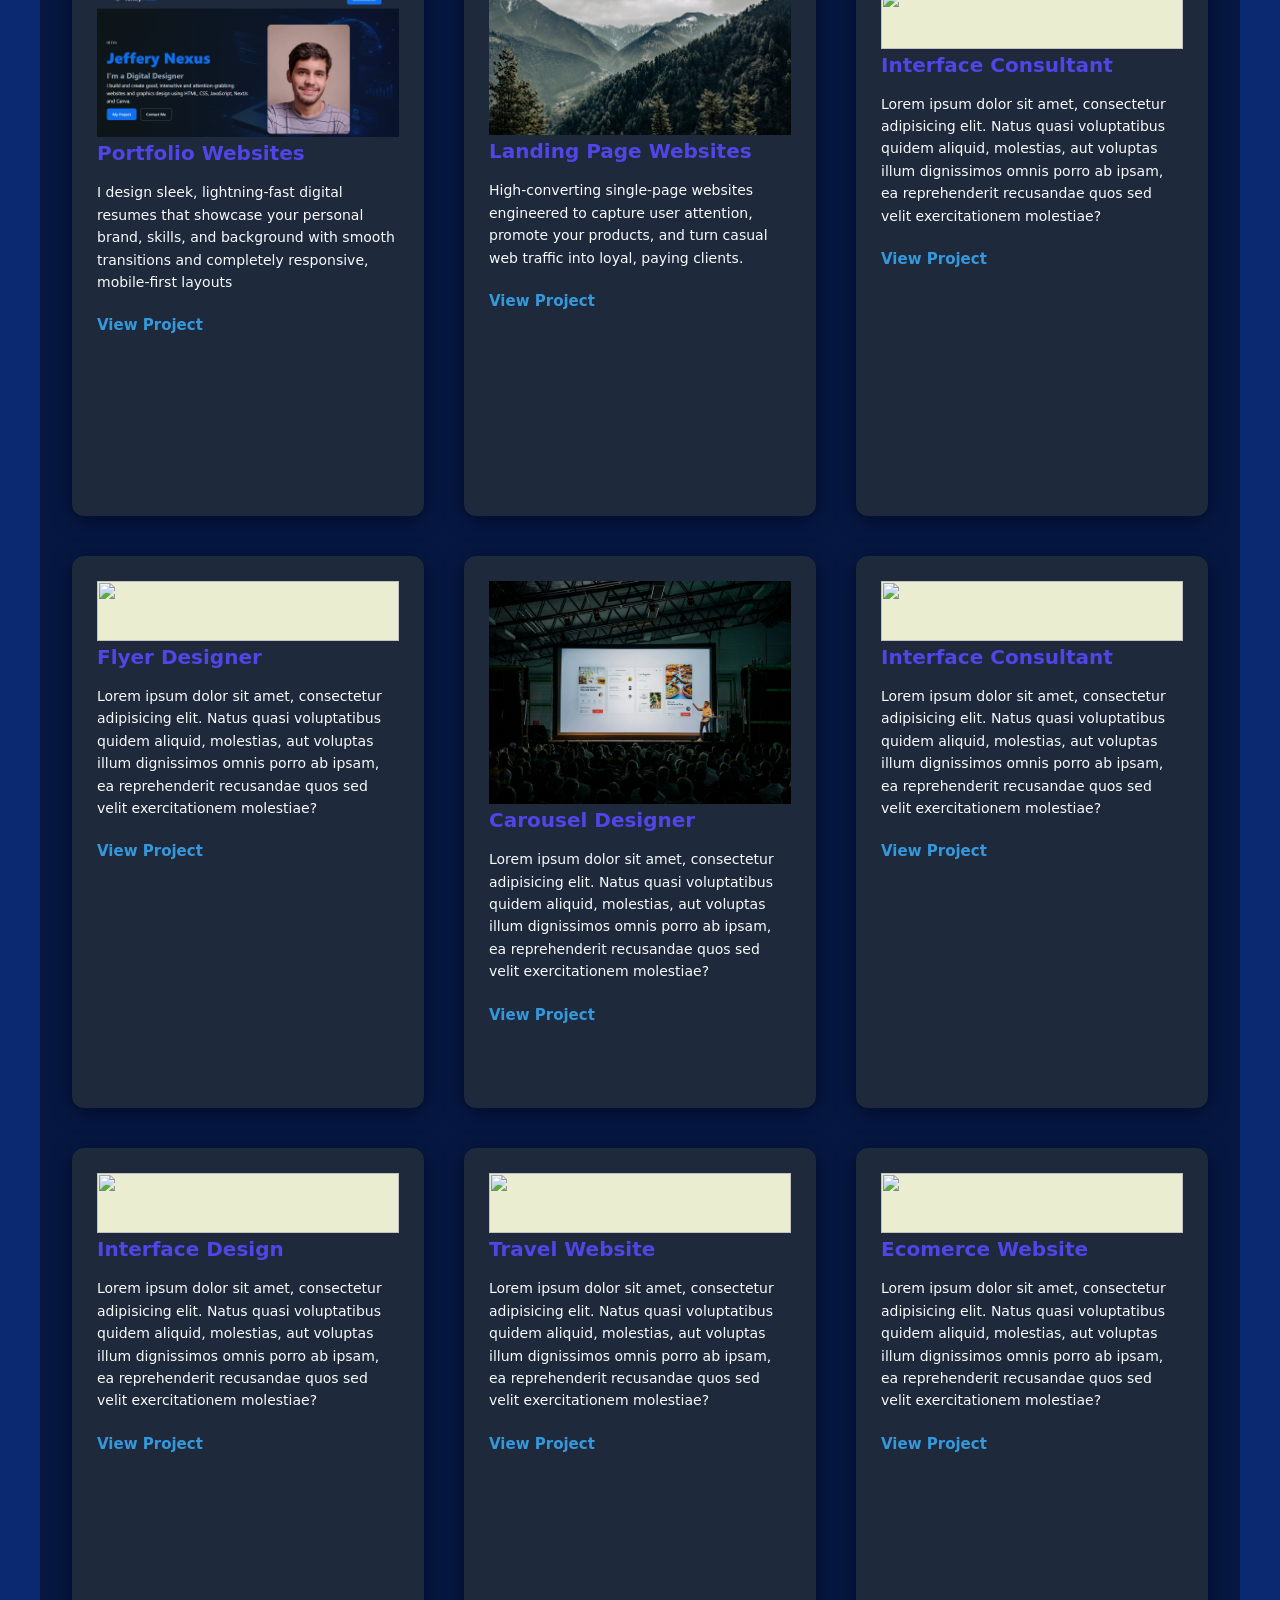
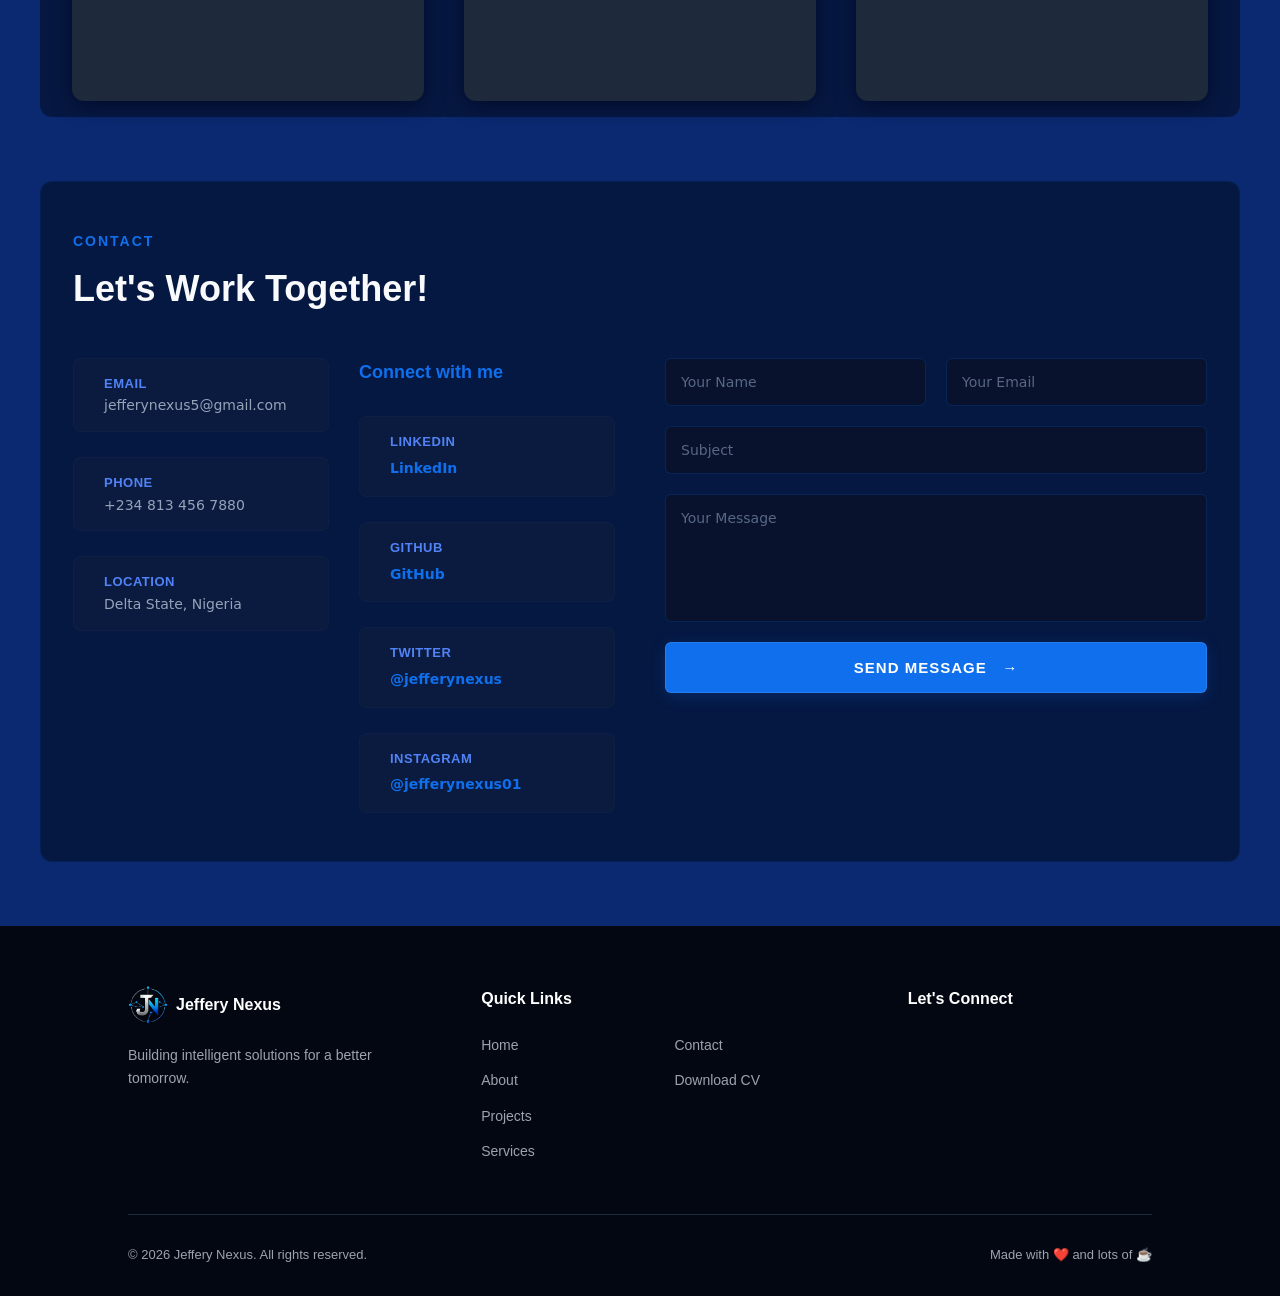
==== commit dbe3dd95: "Fix HTML structure and update content" ====
--- a/index.html
+++ b/index.html
@@ -26,7 +26,7 @@
                 <li><a href="#contact">Contact</a></li>
             </ul>   
         </nav>
-            <a href="files/resume.pdf" class="cv" download>Download CV </a>
+            <a href="files/resume.pdf" class="cv" download><span class="cv-full">Download Resume</span><span class="cv-short">Resume</span></a>
         </div>     
             
             
--- a/style.css
+++ b/style.css
@@ -97,61 +97,38 @@
     cursor: pointer;
 }
 
-/* FIX: "inlline-flex" typo corrected to "inline-flex" */
-.cv, .btn{
+/* FIX: your HTML puts the .cv / .btn class directly on the <a> itself
+   (e.g. <a href="#" class="cv">Download CV</a>) — there is no wrapper
+   div containing a nested anchor. The previous ".cv a, .btn a" rules
+   below never matched anything on the real page, so none of the
+   Orbitron styling, glow, or hover effects were actually visible.
+   Collapsed into a single layer that targets .cv / .btn / .send-btn
+   directly. */
+.cv, .btn, .send-btn {
+    position: relative;       /* Needed so the ::before light-sweep clips correctly */
+    overflow: hidden;
     display: inline-flex;
     align-items: center;
     justify-content: center;
-    background-color: var(--primary);
-    color: var(--text-main);
-    font-weight: 600;
-    padding: 0.75rem 1.5rem;
-    border-radius: var(--radius-sm);
-    border: none;
-    cursor: pointer;
-    transition: background-color 0.2s ease;
-
-}
-.btn a{
-    text-decoration: none;
-}
-.cv a{
-    text-decoration: none;
-}
-.cv:hover, .btn:hover{
-    background-color: var(--primary-hover);
-}
-.cv:active, .btn:active{
-    transform: scale(0.98);
-}
-
-/* The High-Tech Button Face Layer */
-.cv a, .btn a, .send-btn {
-    position: relative;       /* Needed so the ::before light-sweep clips correctly */
-    overflow: hidden;
     font-family: 'Orbitron', sans-serif;
-    font-size: 0.75rem;       /* CHANGER: Reduced from 0.8rem to 0.75rem */
+    font-size: 0.75rem;
     font-weight: 800;
     color: #ffffff;
     text-transform: uppercase;
-    letter-spacing: 1.5px;    /* CHANGER: Slightly tightened tracking */
+    letter-spacing: 1.5px;
     text-decoration: none;
-
-    padding: 0.6rem 1.25rem;  /* CHANGER: Shrunk padding down for a sleeker profile */
-
-    display: inline-flex;
-    align-items: center;
-    justify-content: center;
     white-space: nowrap;
-    width: 100%;
+    padding: 0.6rem 1.25rem;
     background: #0f4ec1;
     border: 1px solid #38bdf8;
+    border-radius: var(--radius-sm);
+    cursor: pointer;
     box-shadow: 0 4px 12px rgba(56, 189, 248, 0.2), inset 0 0 10px rgba(255, 255, 255, 0.1);
     transition: transform 0.25s cubic-bezier(0.4, 0, 0.2, 1), box-shadow 0.25s ease, border-color 0.25s ease, background 0.25s ease;
 }
 
 /* Diagonal light-sweep element, animates across the face on hover */
-.cv a::before, .btn a::before, .send-btn::before {
+.cv::before, .btn::before, .send-btn::before {
     content: "";
     position: absolute;
     top: 0;
@@ -164,23 +141,23 @@
 }
 
 /* Flashy hover state: lift, brighten border/fill, intensify glow, trigger sweep */
-.cv a:hover, .btn a:hover, .send-btn:hover {
+.cv:hover, .btn:hover, .send-btn:hover {
     transform: translateY(-3px);
     border-color: #7dd8ff;
     background: #1a5fe0;
     box-shadow: 0 8px 22px rgba(56, 189, 248, 0.55), 0 0 18px rgba(56, 189, 248, 0.4), inset 0 0 12px rgba(255, 255, 255, 0.15);
 }
-.cv a:hover::before, .btn a:hover::before, .send-btn:hover::before {
+.cv:hover::before, .btn:hover::before, .send-btn:hover::before {
     left: 125%;
 }
-.cv a:active, .btn a:active, .send-btn:active {
+.cv:active, .btn:active, .send-btn:active {
     transform: translateY(-1px) scale(0.97);
 }
 
 /* ==========================================================================
    NAVIGATION BAR HEADER COMPRESSION OVERRIDE
    ========================================================================== */
-header .cv a {
+header .cv {
     font-size: 0.7rem;        /* CHANGER: Even smaller font for the header menu button */
     padding: 0.4rem 1rem;     /* CHANGER: Super compact padding to sit perfectly in the top bar */
 }
@@ -935,13 +912,17 @@
 
 /* 5. SMALL MOBILE PHONES / DETAILED VIEWPORTS (520px and down) */
 @media (max-width: 520px) {
+    /* FIX: removed flex-direction: column here — it was stacking the
+       logo, hamburger, and CV button vertically on mobile. Header now
+       stays a horizontal row at every breakpoint. */
     .header-container {
-        flex-direction: column;
-        align-items: center;
-        gap: 1rem;
-    }
-
- 
+        gap: 0.75rem;
+    }
+
+    .cv {
+        font-size: 12px;
+        padding: 6px 12px;
+    }
 
     .nav-link {
         width: 100%;
